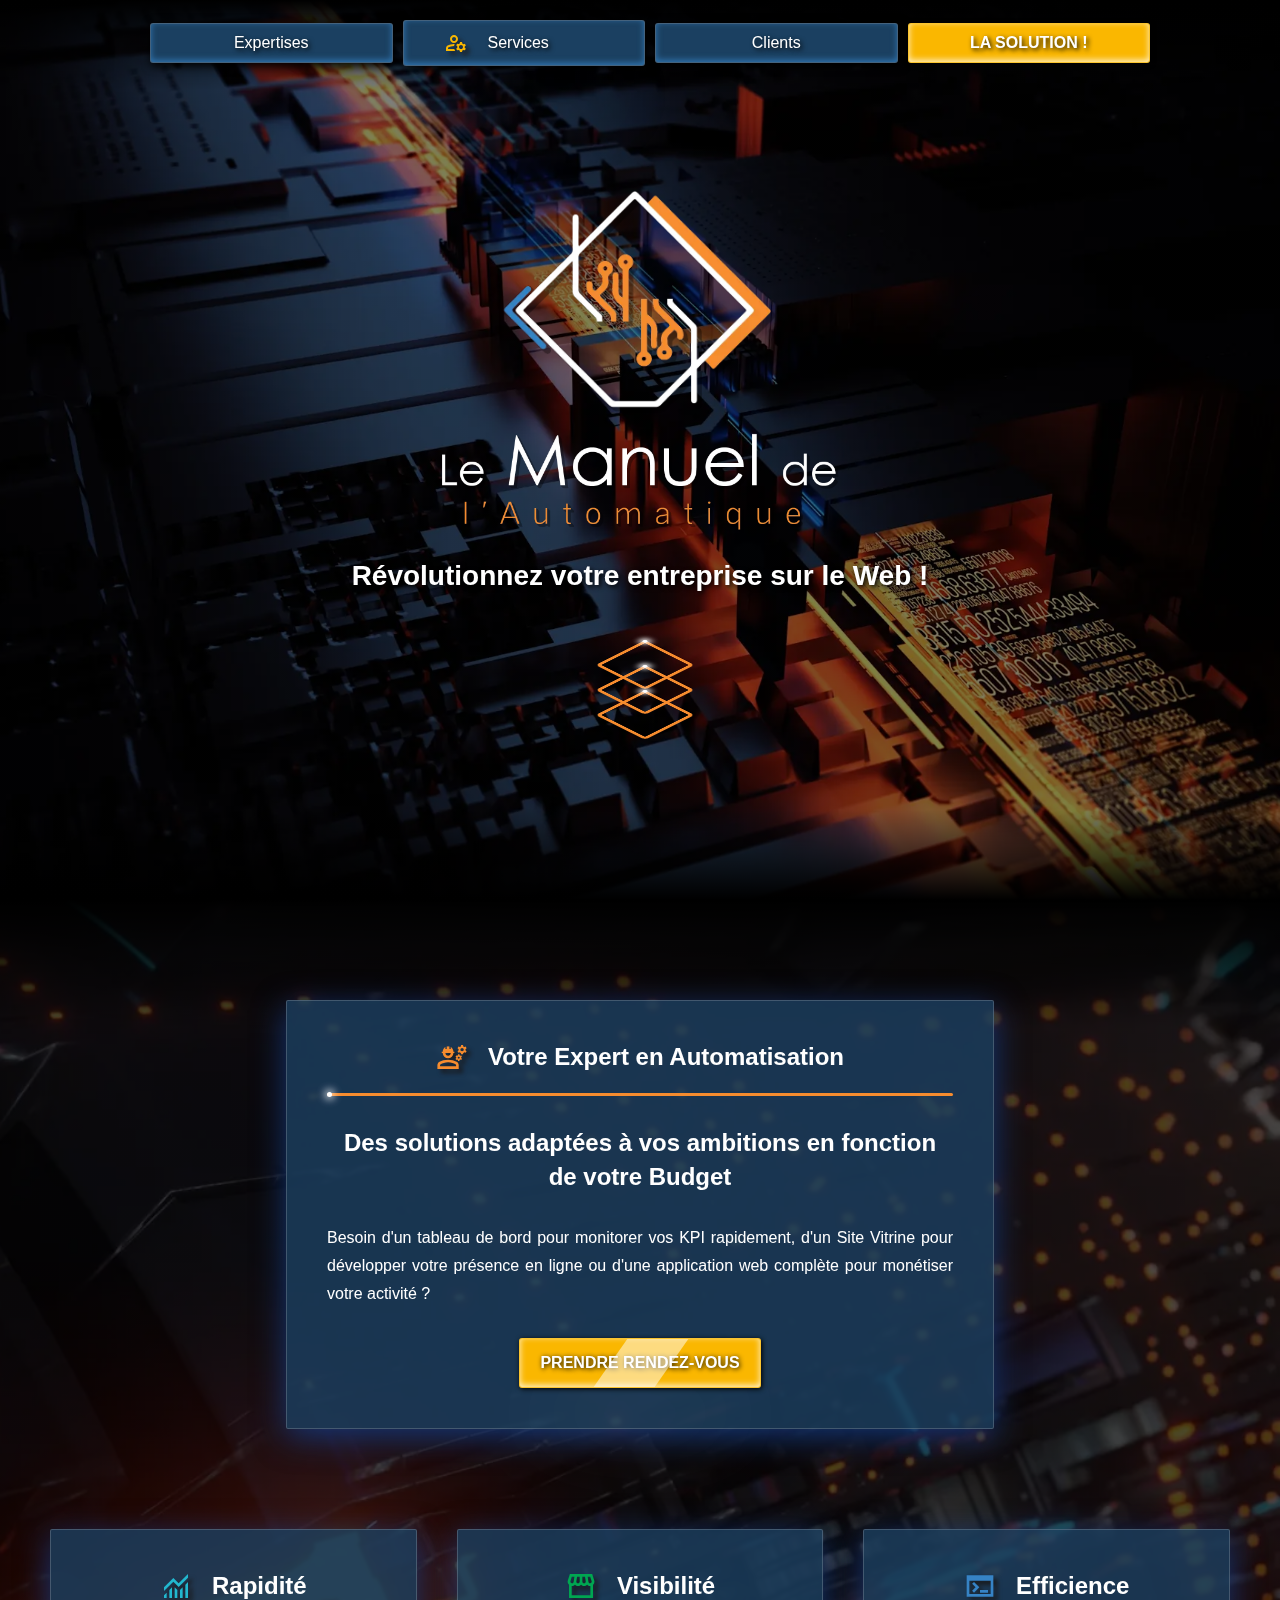
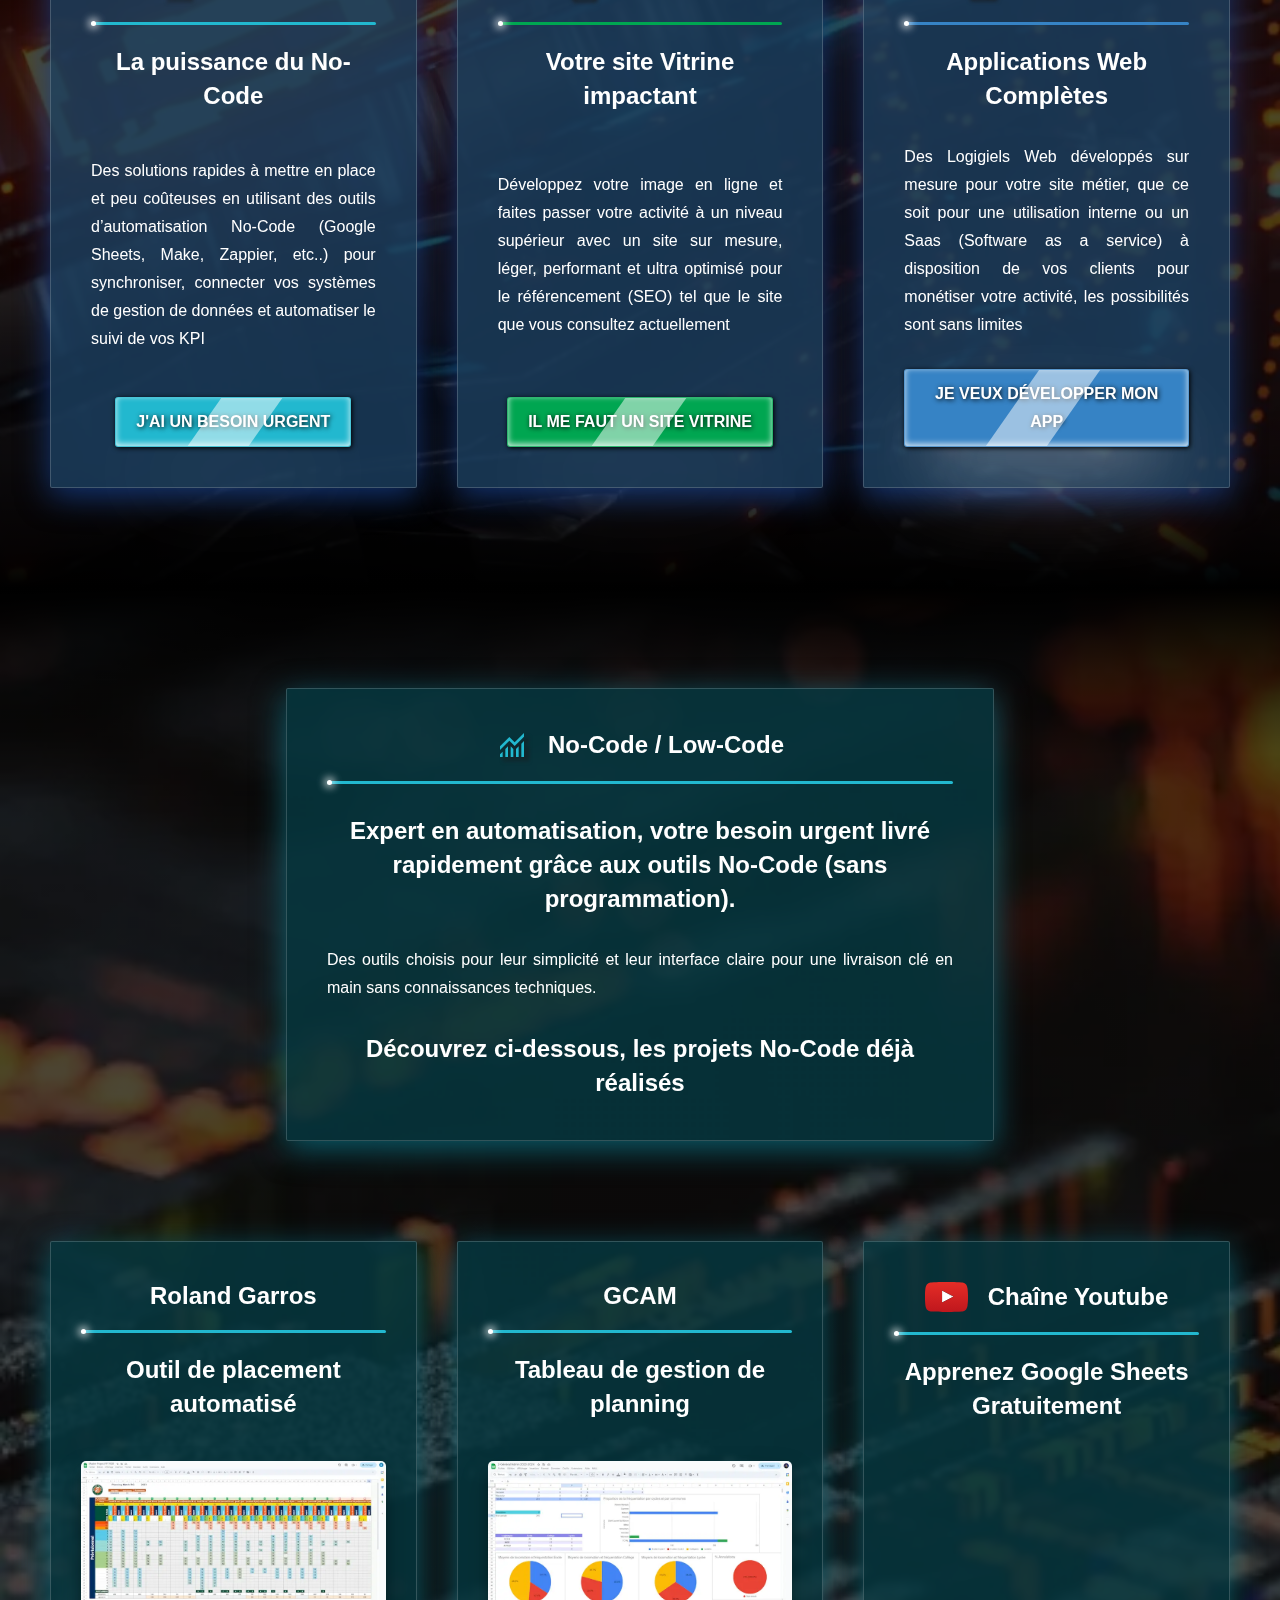
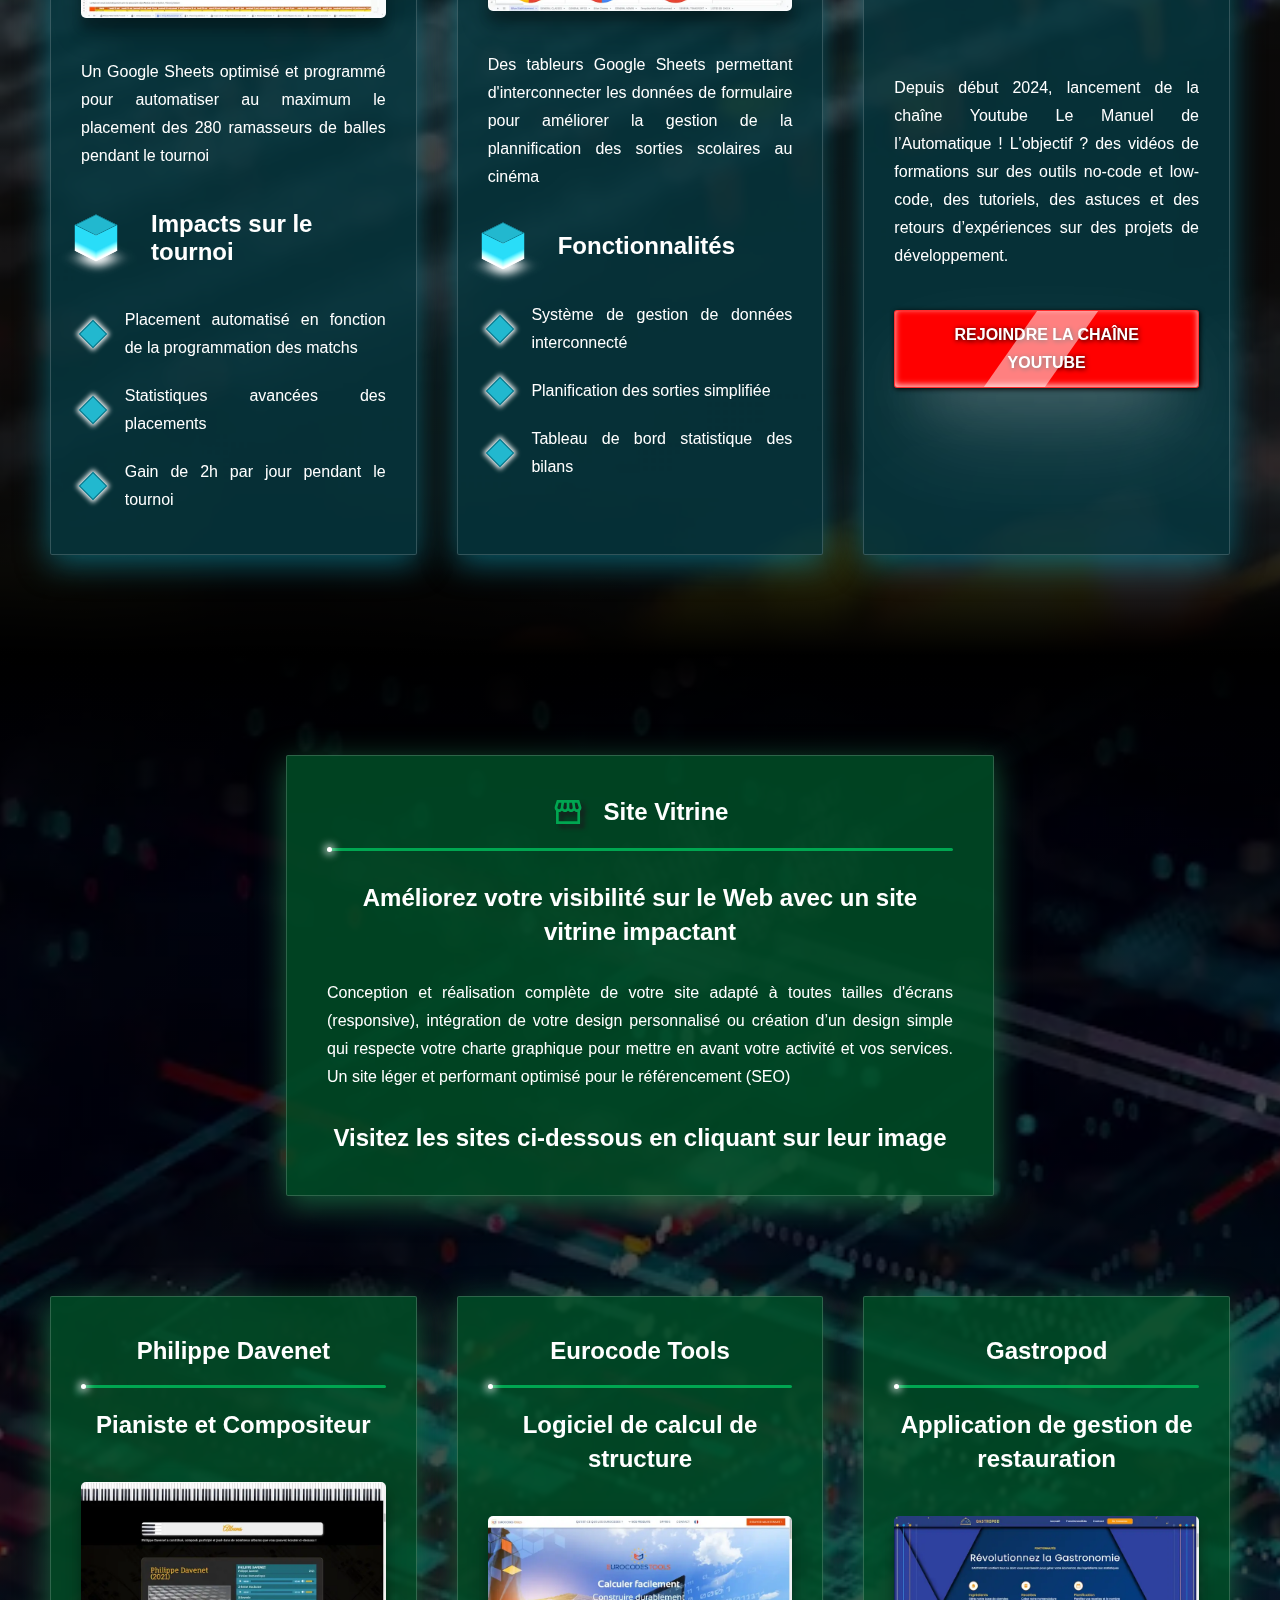
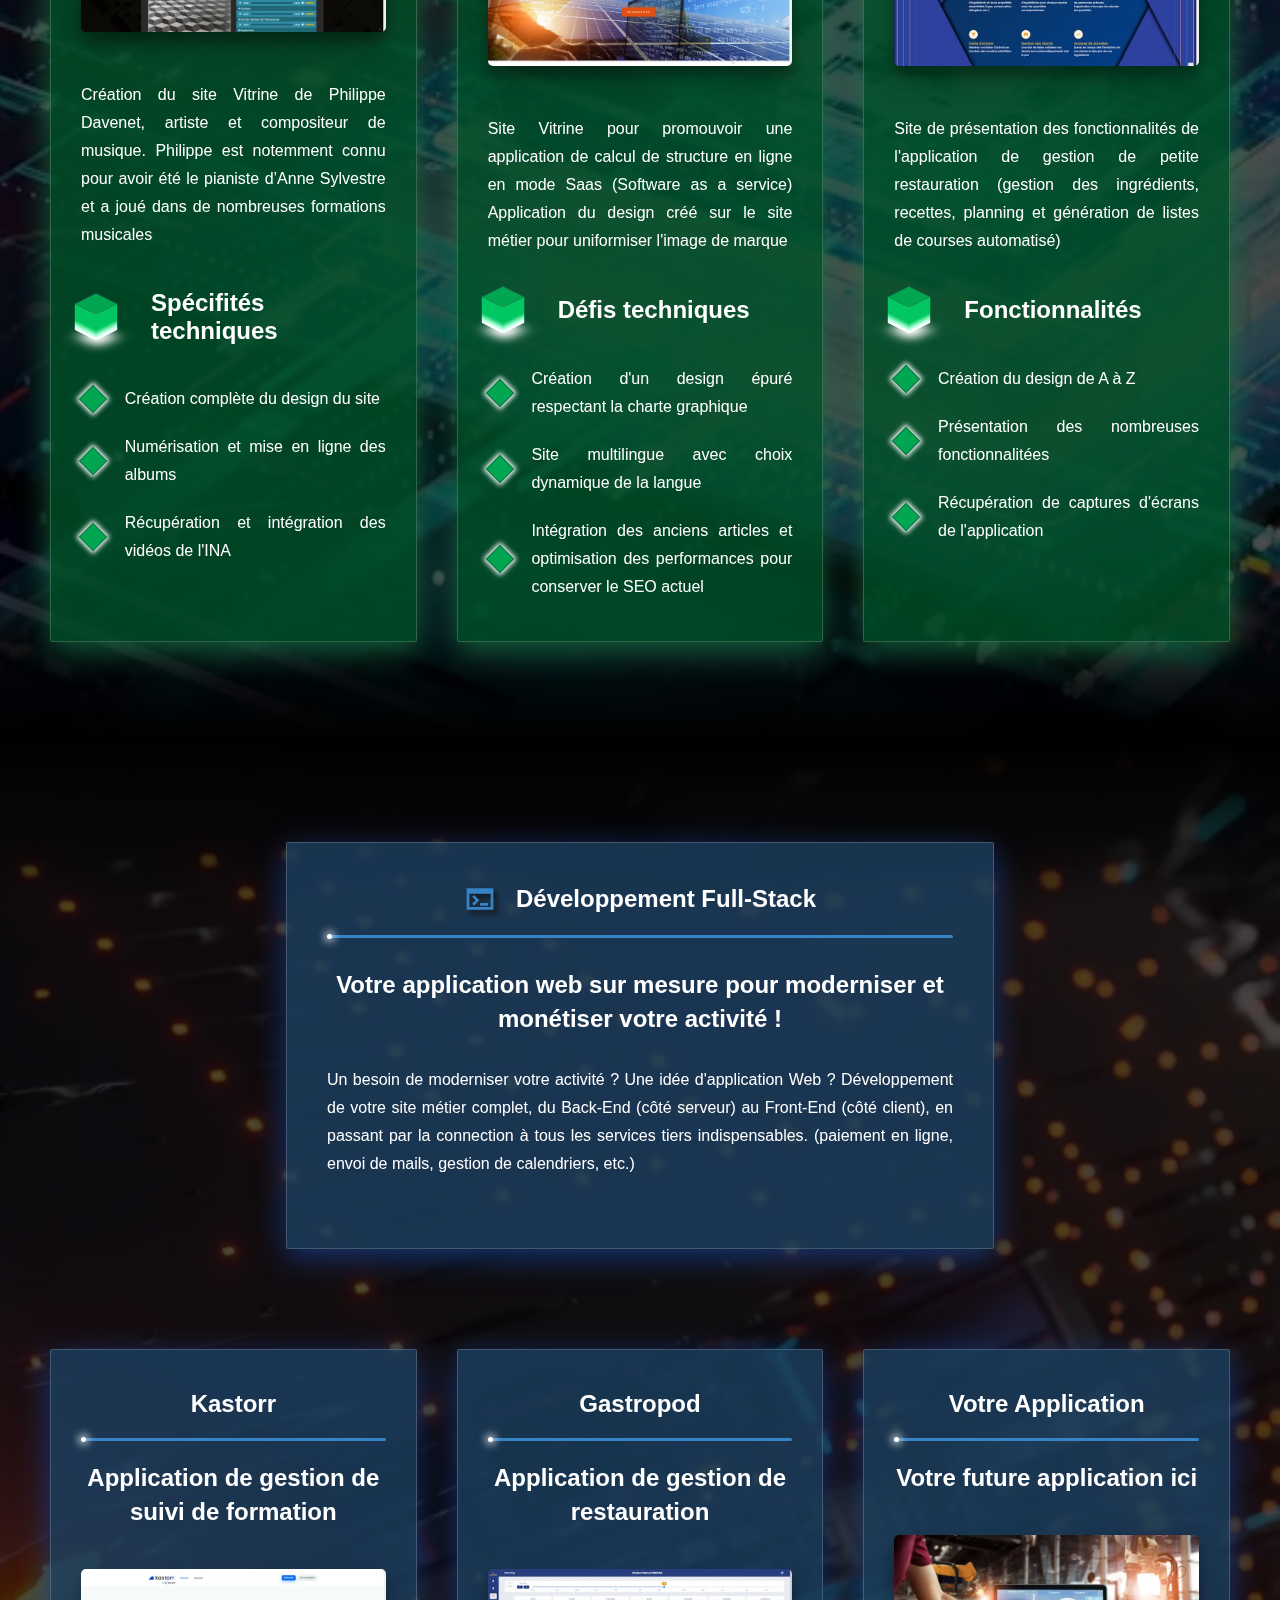
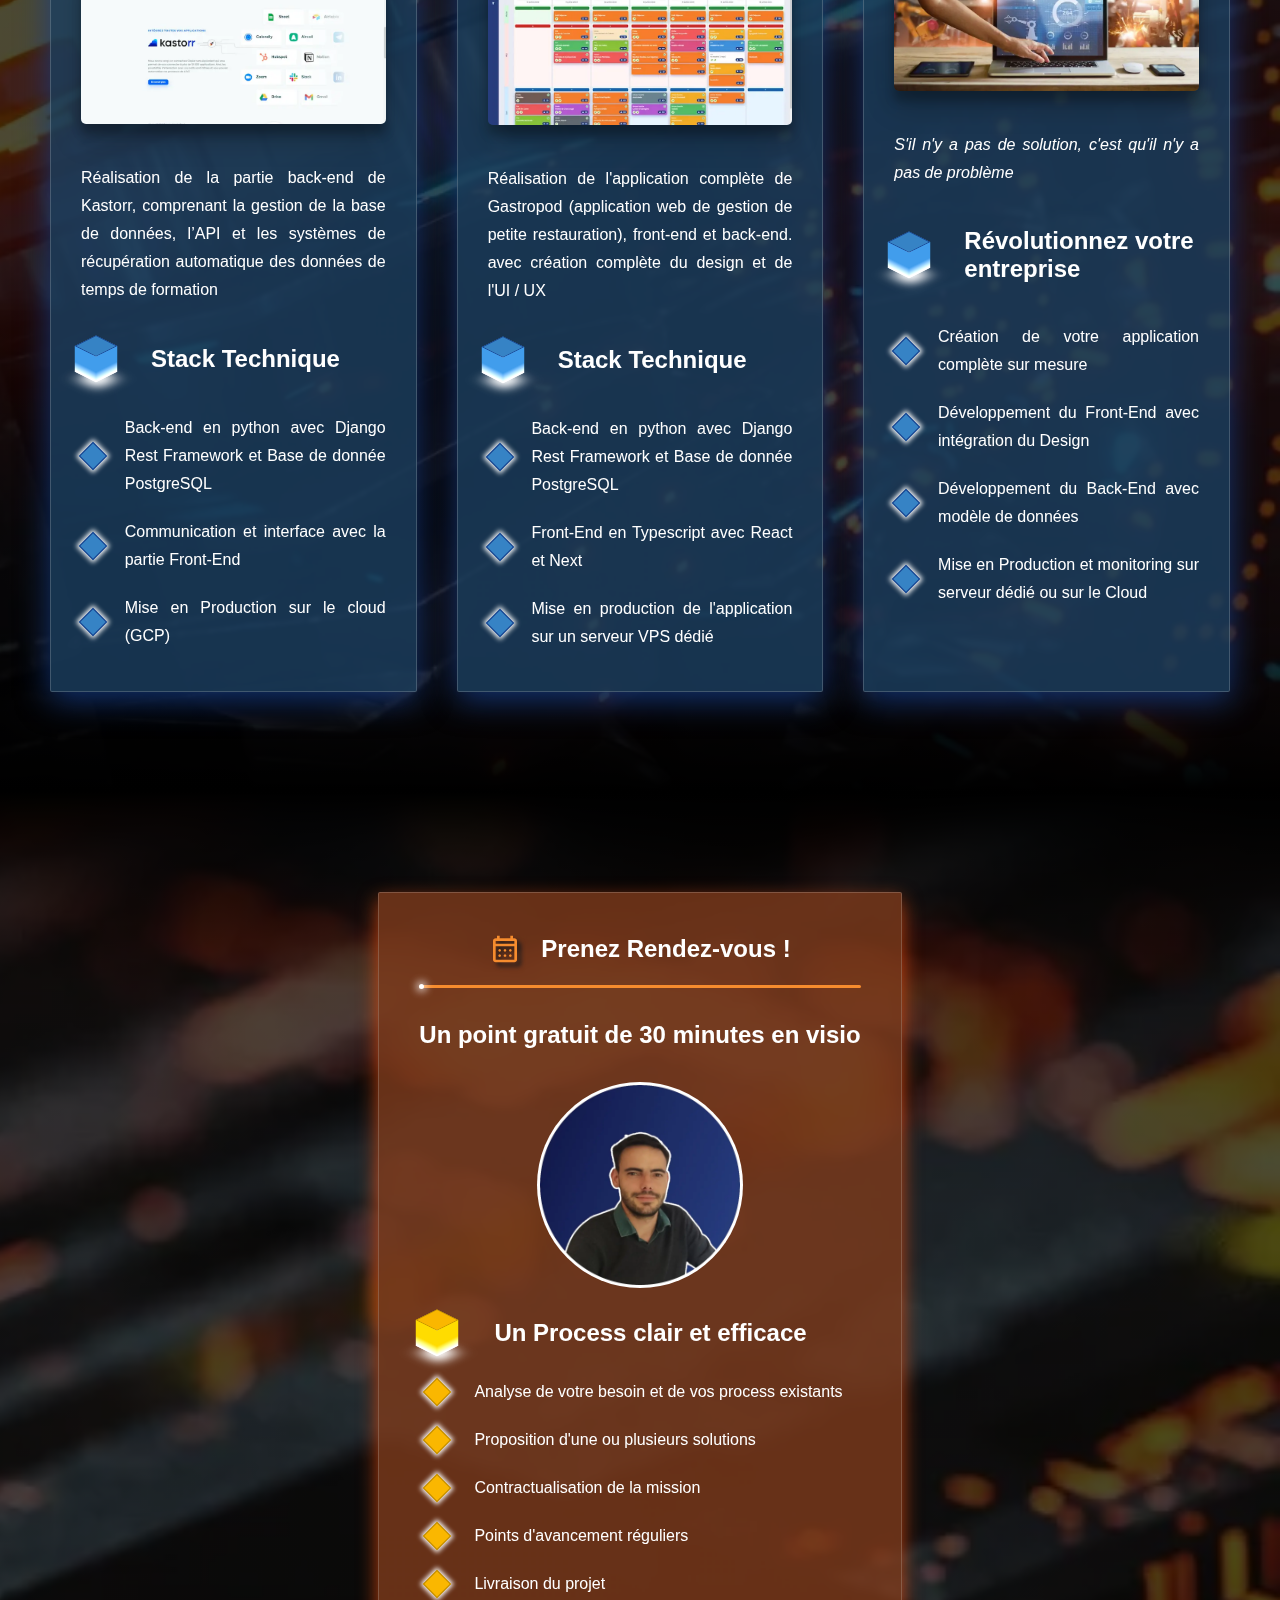
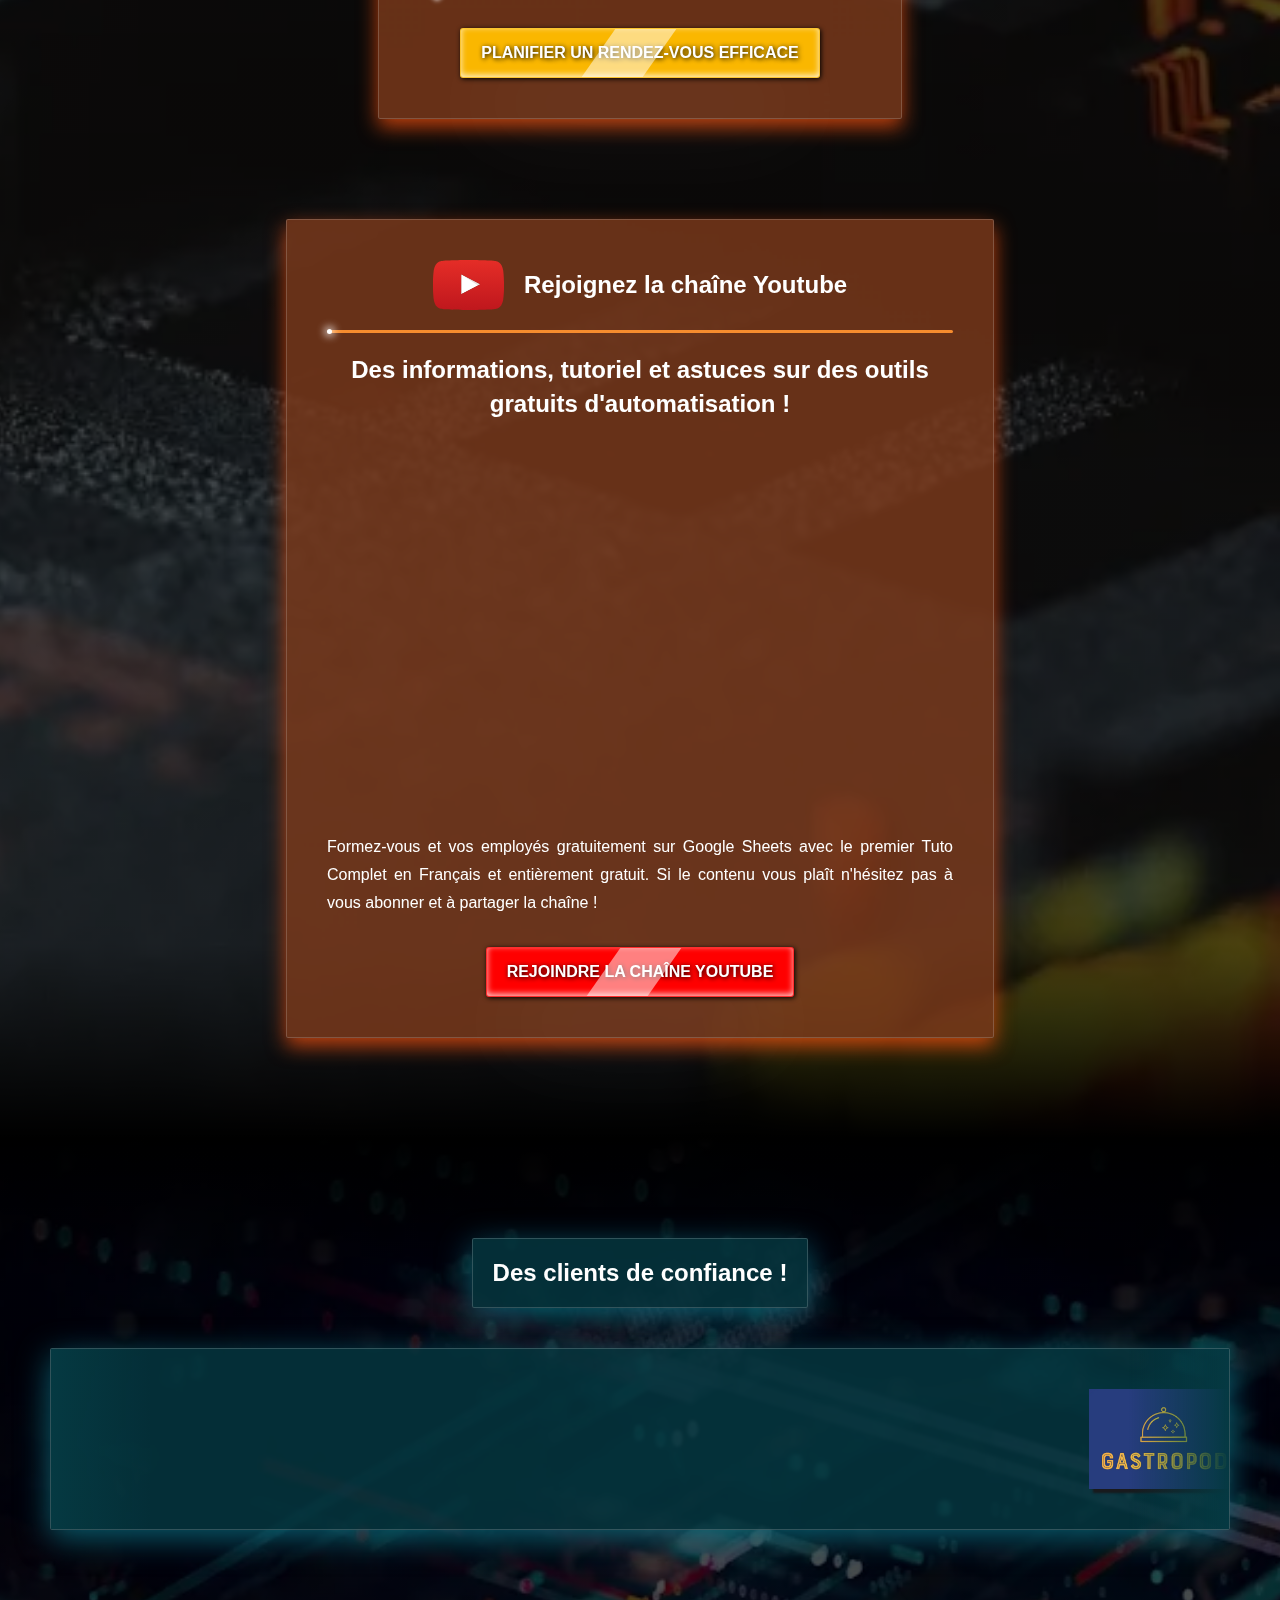
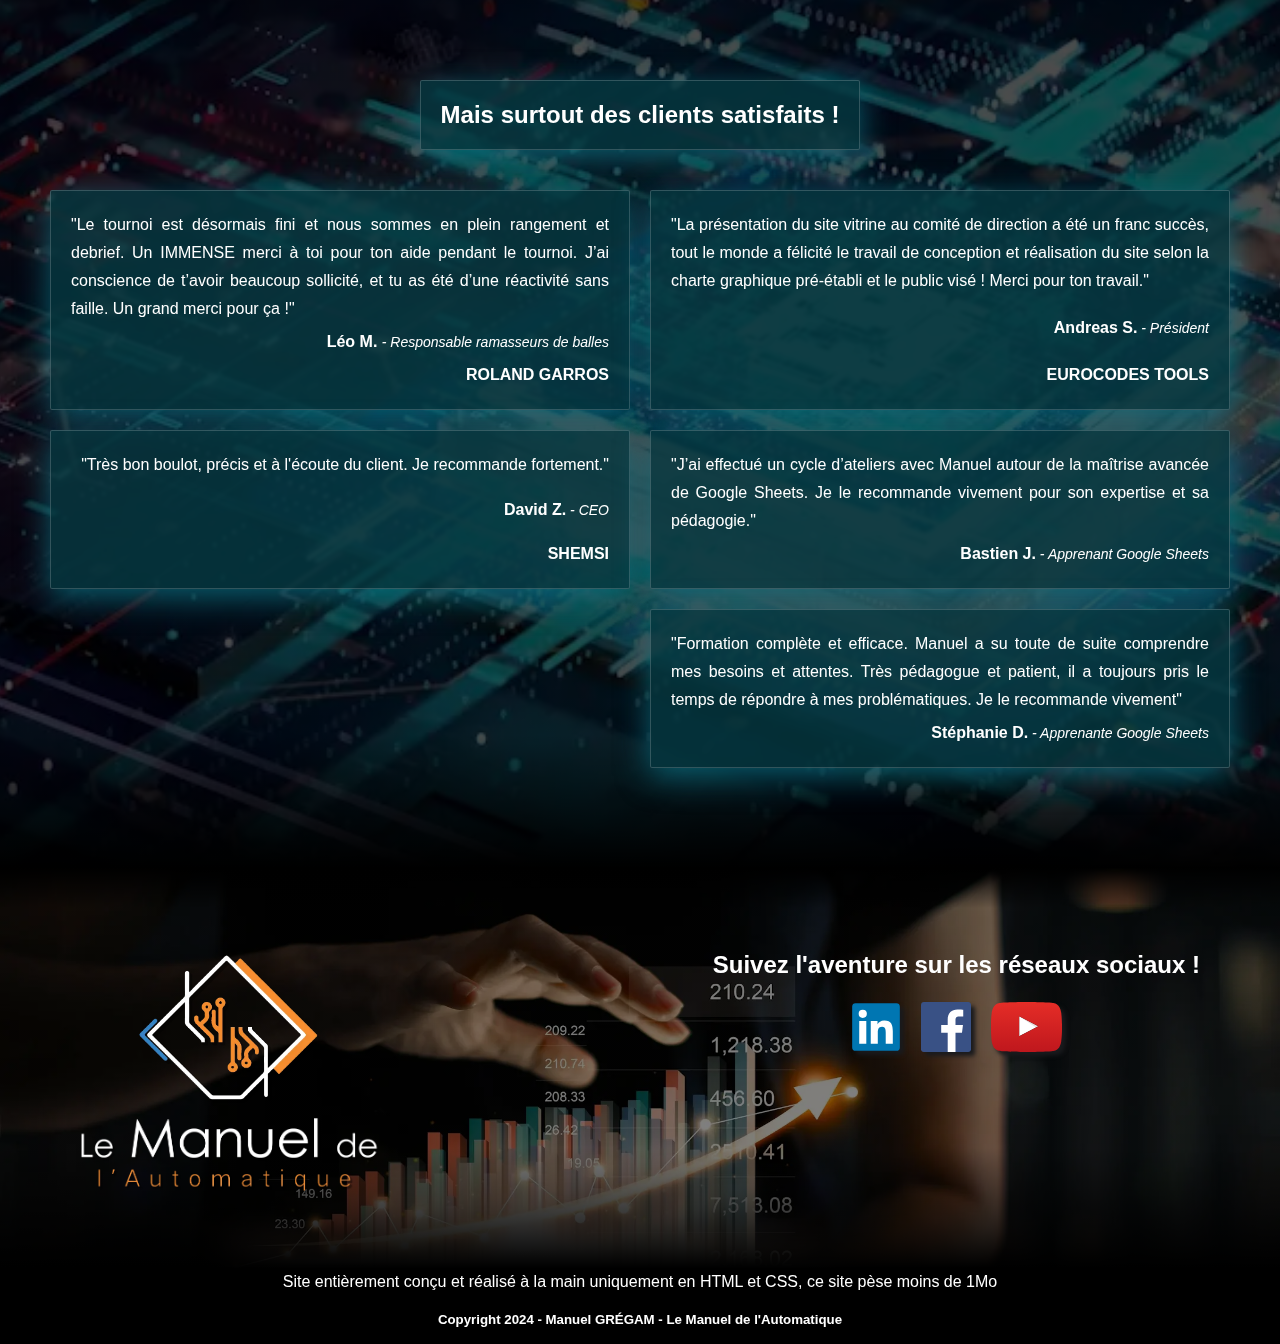
==== src/index.html @ 52d313fc "Optimize again" ====
<!DOCTYPE html>
<html lang="fr">
<head>
  <meta charset="utf-8"/>
  <title>Expert en automatisation Web - Le Manuel de l'Automatique</title>
  <meta name="description" content="Révolutionner votre entreprise sur le Web, développement de solutions sur mesure en fonction de votre process de gestion de données (No-Code, Site Vitrine, Développement d'Applications Web)" />
  <meta name="author" content="Manuel GRÉGAM" />
  <meta name="copyright" content="Manuel GRÉGAM" />
  <meta name="viewport" content="width=device-width, initial-scale=1">
  <link href="index.css" rel="stylesheet" type="text/css">
  <link href="responsive.css" rel="stylesheet" type="text/css">
  <link href="images/favicon.ico" rel="shortcut icon" type="image/x-icon">
  <link href="images/favicon.ico" rel="apple-touch-icon">
</head>
<body>
  <section class="main_container">
    <header>
      <nav>
        <menu>
          <div class="menu-item no_mobile"><a href="#Propos">Expertises</a></div>
          <div class="menu-item" id="demo1">
            <a class="dropdown" title="Afficher Menu Services">
              <div class="picto_menu">
                <svg class="picto yellow" alt="" xmlns="http://www.w3.org/2000/svg" height="30" viewBox="0 -960 960 960" width="30"><path d="M400-480q-66 0-113-47t-47-113q0-66 47-113t113-47q66 0 113 47t47 113q0 66-47 113t-113 47ZM80-160v-112q0-33 17-62t47-44q51-26 115-44t141-18h14q6 0 12 2-8 18-13.5 37.5T404-360h-4q-71 0-127.5 18T180-306q-9 5-14.5 14t-5.5 20v32h252q6 21 16 41.5t22 38.5H80Zm560 40-12-60q-12-5-22.5-10.5T584-204l-58 18-40-68 46-40q-2-14-2-26t2-26l-46-40 40-68 58 18q11-8 21.5-13.5T628-460l12-60h80l12 60q12 5 22.5 11t21.5 15l58-20 40 70-46 40q2 12 2 25t-2 25l46 40-40 68-58-18q-11 8-21.5 13.5T732-180l-12 60h-80Zm40-120q33 0 56.5-23.5T760-320q0-33-23.5-56.5T680-400q-33 0-56.5 23.5T600-320q0 33 23.5 56.5T680-240ZM400-560q33 0 56.5-23.5T480-640q0-33-23.5-56.5T400-720q-33 0-56.5 23.5T320-640q0 33 23.5 56.5T400-560Zm0-80Zm12 400Z"/></svg>
                <p>Services</p>
              </div>
            </a>
            <menu>
              <div class="menu-item">
                <a class="cyan" href="#NoCode">
                  <div class="picto_menu">
                    <svg class="picto cyan" alt="" xmlns="http://www.w3.org/2000/svg" height="32" viewBox="0 -960 960 960" width="32"><path d="M120-120v-80l80-80v160h-80Zm160 0v-240l80-80v320h-80Zm160 0v-320l80 81v239h-80Zm160 0v-239l80-80v319h-80Zm160 0v-400l80-80v480h-80ZM120-327v-113l280-280 160 160 280-280v113L560-447 400-607 120-327Z"/></svg>
                    <p>No-Code</p>
                  </div>
                </a></div>
              <div class="menu-item">
                <a class="green" href="#Vitrine">
                  <div class="picto_menu">
                    <svg class="picto green" alt="" xmlns="http://www.w3.org/2000/svg" height="32" viewBox="0 -960 960 960" width="32"><path d="M841-518v398H121v-398q-23-21-35.5-54t-.5-72l61-196h670l61 196q12 39-.5 71T841-518Zm-272-42q27 0 41-18.5t11-41.5l-22-140h-78v148q0 21 14 36.5t34 15.5Zm-180 0q23 0 37.5-15.5T441-612v-148h-78l-22 140q-4 24 10.5 42t37.5 18Zm-178 0q18 0 31.5-13t16.5-33l22-154h-78l-40 134q-6 20 6.5 43t41.5 23Zm540 0q29 0 42-23t6-43l-42-134h-76l22 154q3 20 16.5 33t31.5 13ZM201-200h560v-282q-5 2-6.5 2H751q-27 0-47.5-9T663-518q-18 18-41 28t-49 10q-27 0-50.5-10T481-518q-17 18-39.5 28T393-480q-29 0-52.5-10T299-518q-21 21-41.5 29.5T211-480h-4.5q-2.5 0-5.5-2v282Zm560 0H201h560Z"/></svg>
                    <p>Site Vitrine</p>
                  </div>
                </a>
              </div>
              <div class="menu-item">
                <a class="blue" href="#Developpement">
                  <div class="picto_menu">
                    <svg class="picto blue" alt="" xmlns="http://www.w3.org/2000/svg" height="32" viewBox="0 -960 960 960" width="32"><path d="M80-160v-640h800v640H80Zm80-80h640v-400H160v400Zm140-40-56-56 103-104-104-104 57-56 160 160-160 160Zm180 0v-80h240v80H480Z"/></svg>
                  <p>Applications Web</p>
                  </div>
                </a>
              </div>
            </menu>
          </div>
          <div class="menu-item no_mobile"><a href="#Clients">Clients</a></div>
          <div class="menu-item"><a class="orange" href="#Contact">La Solution !</a></div>
        </menu>
      </nav>
    </header>
    <section class="hero">
      <div class="logo_hero">
        <img class="img_logo_hero" src="images/Color_Mod_Shadow_Logo_only.webp" alt="Image Logo">
        <img class="txt_logo_hero" src="images/high reso-color_mod_shadow_text_only.webp" alt="Texte Logo">
        <h1>Révolutionnez votre entreprise sur le Web !</h1>
        <div class="line_wrapper">
          <div>
            <div class="cube_central" style="--No:0"></div>
            <div class="cube_central" style="--No:1"></div>
            <div class="cube_central" style="--No:2"></div>
          </div>
        </div>
      </div>
      <div class="background_position bottom">
      </div>
    </section>
    <section id="Propos" class="content section_yellow">
      <div class="columns_wraper">
        <div class="row_wrapper">
          <div class="content_wrapper blue">
            <div class="title_wrapper">
              <div class="content_title">
                <svg class="picto" xmlns="http://www.w3.org/2000/svg" alt="" height="32" viewBox="0 -960 960 960" width="32"><path d="M42-120v-112q0-33 17-62t47-44q51-26 115-44t141-18q77 0 141 18t115 44q30 15 47 44t17 62v112H42Zm80-80h480v-32q0-11-5.5-20T582-266q-36-18-92.5-36T362-320q-71 0-127.5 18T142-266q-9 5-14.5 14t-5.5 20v32Zm240-240q-66 0-113-47t-47-113h-30v-40h30q0-45 22-81t58-57v58h40v-74q9-3 19-4.5t21-1.5q11 0 21 1.5t19 4.5v74h40v-58q36 21 58 57t22 81h30v40h-30q0 66-47 113t-113 47Zm0-80q33 0 56.5-23.5T442-600H282q0 33 23.5 56.5T362-520Zm300 160-6-30q-6-2-11.5-4.5T634-402l-28 10-20-36 22-20v-24l-22-20 20-36 28 10q4-4 10-7t12-5l6-30h40l6 30q6 2 12 5t10 7l28-10 20 36-22 20v24l22 20-20 36-28-10q-5 5-10.5 7.5T708-390l-6 30h-40Zm20-70q12 0 21-9t9-21q0-12-9-21t-21-9q-12 0-21 9t-9 21q0 12 9 21t21 9Zm72-130-8-42q-9-3-16.5-7.5T716-620l-42 14-28-48 34-30q-2-5-2-8v-16q0-3 2-8l-34-30 28-48 42 14q6-6 13.5-10.5T746-798l8-42h56l8 42q9 3 16.5 7.5T848-780l42-14 28 48-34 30q2 5 2 8v16q0 3-2 8l34 30-28 48-42-14q-6 6-13.5 10.5T818-602l-8 42h-56Zm28-90q21 0 35.5-14.5T832-700q0-21-14.5-35.5T782-750q-21 0-35.5 14.5T732-700q0 21 14.5 35.5T782-650ZM362-200Z"/></svg>
                <h2>Votre Expert en Automatisation</h2>
              </div>
              <div class="divider orange"></div>
            </div>
            <h3>Des solutions adaptées à vos ambitions en fonction de votre Budget</h3>
            <p>Besoin d'un tableau de bord pour monitorer vos KPI rapidement, d'un Site Vitrine pour développer votre présence en ligne ou d'une application web complète pour monétiser votre activité ?
            </p>  
            <a class="button orange" title="Contact" href="#Contact">Prendre Rendez-vous</a>
          </div>
        </div>
        <div class="rows_wrapper">
          <div class="content_wrapper blue">
            <div class="title_wrapper">
              <div class="content_title">
                <svg class="picto cyan" alt="" xmlns="http://www.w3.org/2000/svg" height="32" viewBox="0 -960 960 960" width="32"><path d="M120-120v-80l80-80v160h-80Zm160 0v-240l80-80v320h-80Zm160 0v-320l80 81v239h-80Zm160 0v-239l80-80v319h-80Zm160 0v-400l80-80v480h-80ZM120-327v-113l280-280 160 160 280-280v113L560-447 400-607 120-327Z"/></svg>
                <h2>Rapidité</h2>
              </div>
              <div class="divider cyan"></div>
              <h3>La puissance du No-Code</h3>
            </div>
            <p>
              Des solutions rapides à mettre en place et peu coûteuses en utilisant des outils d’automatisation No-Code
              (Google Sheets, Make, Zappier, etc..) pour synchroniser,
              connecter vos systèmes de gestion de données  et automatiser le suivi de vos KPI</p>
            <a class="button cyan" title="Section NoCode" href="#NoCode">J'ai un besoin urgent</a>
          </div>
          <div class="content_wrapper blue">
            <div class="title_wrapper">
              <div class="content_title">
                <svg class="picto green" alt="" xmlns="http://www.w3.org/2000/svg" height="32" viewBox="0 -960 960 960" width="32"><path d="M841-518v398H121v-398q-23-21-35.5-54t-.5-72l61-196h670l61 196q12 39-.5 71T841-518Zm-272-42q27 0 41-18.5t11-41.5l-22-140h-78v148q0 21 14 36.5t34 15.5Zm-180 0q23 0 37.5-15.5T441-612v-148h-78l-22 140q-4 24 10.5 42t37.5 18Zm-178 0q18 0 31.5-13t16.5-33l22-154h-78l-40 134q-6 20 6.5 43t41.5 23Zm540 0q29 0 42-23t6-43l-42-134h-76l22 154q3 20 16.5 33t31.5 13ZM201-200h560v-282q-5 2-6.5 2H751q-27 0-47.5-9T663-518q-18 18-41 28t-49 10q-27 0-50.5-10T481-518q-17 18-39.5 28T393-480q-29 0-52.5-10T299-518q-21 21-41.5 29.5T211-480h-4.5q-2.5 0-5.5-2v282Zm560 0H201h560Z"/></svg>
                <h2>Visibilité</h2>
              </div>
              <div class="divider green"></div>
              <h3>Votre site Vitrine impactant</h3>
            </div>
            <p>Développez votre image en ligne et
              faites passer votre activité à un niveau supérieur avec un site sur mesure, léger,
              performant et ultra optimisé pour le référencement (SEO)
              tel que le site que vous consultez actuellement</p>
            <a  class="button green" title="Section Site Vitrine" href="#Vitrine">Il me faut un site Vitrine</a>
          </div>
          <div class="content_wrapper blue">
            <div class="title_wrapper">
              <div class="content_title">
                <svg class="picto blue" alt="" xmlns="http://www.w3.org/2000/svg" height="32" viewBox="0 -960 960 960" width="32"><path d="M80-160v-640h800v640H80Zm80-80h640v-400H160v400Zm140-40-56-56 103-104-104-104 57-56 160 160-160 160Zm180 0v-80h240v80H480Z"/></svg>
                <h2>Efficience</h2>
              </div>
              <div class="divider blue"></div>
              <h3>Applications Web Complètes</h3>
            </div>
            <p>Des Logigiels Web développés sur mesure pour votre site métier,
              que ce soit pour une utilisation interne ou un Saas (Software as a service) à disposition de vos clients pour monétiser votre activité, les possibilités sont sans limites</p>
            <a class="button blue" title="Section Développement FullStack" href="#Developpement">Je veux développer mon App</a>
          </div>
        </div>
      </div>
    </section>
    <section id="NoCode" class="content section_green">
      <div class="columns_wraper">
        <div class="row_wrapper">
          <div class="content_wrapper cyan">
            <div class="title_wrapper">
              <div class="content_title">
                <svg class="picto cyan" alt="" xmlns="http://www.w3.org/2000/svg" height="32" viewBox="0 -960 960 960" width="32"><path d="M120-120v-80l80-80v160h-80Zm160 0v-240l80-80v320h-80Zm160 0v-320l80 81v239h-80Zm160 0v-239l80-80v319h-80Zm160 0v-400l80-80v480h-80ZM120-327v-113l280-280 160 160 280-280v113L560-447 400-607 120-327Z"/></svg>
                <h2>No-Code / Low-Code</h2>
              </div>
              <div class="divider cyan"></div>
            </div>
            <h3>Expert en automatisation, votre besoin urgent livré rapidement grâce aux outils No-Code (sans programmation).</h3>
            <p class="center">Des outils choisis pour leur simplicité et leur interface claire pour une livraison clé en main sans connaissances techniques.
            </p>
            <h3>Découvrez  ci-dessous, les projets No-Code déjà réalisés</h3>
          </div>
        </div>
        <div class="rows_wrapper">
          <div class="content_wrapper cyan picture">
            <div class="title_wrapper">
              <h2> Roland Garros</h2>
              <div class="divider cyan"></div>
              <h3>Outil de placement automatisé</h3>
            </div>
              <img class="snap_picture" src="images/portfolio/extract_RG.webp"  alt="Tableau de placement Automatisé sur Google Sheets pour Roland Garros">
              <p>Un Google Sheets optimisé et programmé pour automatiser au maximum le placement des 280 ramasseurs de balles pendant le tournoi</p>
              <div class="puce_wrapper">
                <div class="grid_puce">
                  <div class="cube-loader cyan puce"><div class="cube-top"></div><div class="cube-right"></div><div class="cube-left"></div></div>
                  <div><p class="important">Impacts sur le tournoi</p></div>
                </div>
                <div class="grid_puce">
                    <div class="cube-puce cyan"></div>
                  <div><p>Placement automatisé en fonction de la programmation des matchs</p></div>
                  <div class="cube-puce cyan"></div>
                  <div><p>Statistiques avancées des placements</p></div>
                  <div class="cube-puce cyan"></div>
                  <div><p>Gain de 2h par jour pendant le tournoi</p></div>
                </div>
              </div>
          </div>
          <div class="content_wrapper cyan picture">
            <div class="title_wrapper">
              <h2>GCAM</h2>
              <div class="divider cyan"></div>
              <h3>Tableau de gestion de planning</h3>
            </div>
              <img class="snap_picture" src="images/portfolio/extract_GCAM.webp" width="100%" alt="Tableau de gestion de planning sur Google Sheets pour GCAM">
              <p>Des tableurs Google Sheets permettant d'interconnecter les données de formulaire pour améliorer la gestion de la plannification des sorties scolaires au cinéma</p>
              <div class="puce_wrapper">
                <div class="grid_puce">
                  <div class="cube-loader cyan puce"><div class="cube-top"></div><div class="cube-right"></div><div class="cube-left"></div></div>
                  <div><p class="important">Fonctionnalités</p></div>
                </div>
                <div class="grid_puce">
                    <div class="cube-puce cyan"></div>
                  <div><p>Système de gestion de données interconnecté</p></div>
                  <div class="cube-puce cyan"></div>
                  <div><p>Planification des sorties simplifiée</p></div>
                  <div class="cube-puce cyan"></div>
                  <div><p>Tableau de bord statistique des bilans</p></div>
                </div>
              </div>
          </div>
          <div class="content_wrapper cyan picture">
            <div class="title_wrapper">
              <div class="content_title">
                <a href="https://youtube.com/@LeManueldelAutomatique?si=uDnAFnwpZxQH3q-p" target="_blank" title="Aller sur la chaine YouTube du Manuel de l'Automatique">
                  <img style="height: 30px;" src="images/youtube.svg" width="100%" alt="Logo YouTube">
                </a>
                <h2>Chaîne Youtube</h2>
              </div>
              <div class="divider cyan"></div>
              <h3>Apprenez Google Sheets Gratuitement</h3>
            </div>
            <div class="video_container">
              <iframe src="https://www.youtube-nocookie.com/embed/videoseries?si=4Iwit9Vx1CXuqSl9&amp;list=PLGaNZNEfg8rEfJMxI-ncWXsCz0U9eaLVo" title="Lecteur vidéo Youtube" frameborder="0" allow="accelerometer; autoplay; clipboard-write; encrypted-media; gyroscope; picture-in-picture; web-share" allowfullscreen></iframe>
            </div>
            <p>Depuis début 2024, lancement de la chaîne Youtube Le Manuel de l’Automatique ! L'objectif ? des vidéos de formations
              sur des outils no-code et low-code, des tutoriels, des astuces et des retours d’expériences sur des projets de développement.
            </p>
            <a class="button red" href="https://youtube.com/@LeManueldelAutomatique?si=uDnAFnwpZxQH3q-p" target="_blank" title="Aller sur la chaine YouTube du Manuel de l'Automatique">Rejoindre la chaîne Youtube</a>
          </div>
        </div>
      </div>
    </section>
    <section class="content section_cyan" id="Vitrine">
      <div class="columns_wraper">
        <div class="row_wrapper">
          <div class="content_wrapper green">
            <div class="title_wrapper">
              <div class="content_title">
                <svg class="picto green" alt="" xmlns="http://www.w3.org/2000/svg" height="32" viewBox="0 -960 960 960" width="32"><path d="M841-518v398H121v-398q-23-21-35.5-54t-.5-72l61-196h670l61 196q12 39-.5 71T841-518Zm-272-42q27 0 41-18.5t11-41.5l-22-140h-78v148q0 21 14 36.5t34 15.5Zm-180 0q23 0 37.5-15.5T441-612v-148h-78l-22 140q-4 24 10.5 42t37.5 18Zm-178 0q18 0 31.5-13t16.5-33l22-154h-78l-40 134q-6 20 6.5 43t41.5 23Zm540 0q29 0 42-23t6-43l-42-134h-76l22 154q3 20 16.5 33t31.5 13ZM201-200h560v-282q-5 2-6.5 2H751q-27 0-47.5-9T663-518q-18 18-41 28t-49 10q-27 0-50.5-10T481-518q-17 18-39.5 28T393-480q-29 0-52.5-10T299-518q-21 21-41.5 29.5T211-480h-4.5q-2.5 0-5.5-2v282Zm560 0H201h560Z"/></svg>
                <h2>Site Vitrine</h2>
              </div>
            <div class="divider green"></div>
          </div>
            <h3>Améliorez votre visibilité sur le Web avec un site vitrine impactant</h3>
            <p class="">
              Conception et réalisation complète de votre site adapté à toutes tailles d'écrans (responsive), intégration de votre design personnalisé ou création d’un design simple
              qui respecte votre charte graphique pour mettre en avant votre activité et vos services. Un site léger et performant optimisé pour le référencement (SEO)
            </p>
            <h3>Visitez les sites ci-dessous en cliquant sur leur image</h3>
          </div>
        </div>
        <div class="rows_wrapper">
          <div class="content_wrapper green picture">
            <div class="title_wrapper">
              <h2>Philippe Davenet</h2>
              <div class="divider green"></div>
              <h3>Pianiste et Compositeur</h3>
            </div>
              <a href="https://philippedavenet.com" target="_blank" title="Aller sur le site Vitrine de Philippe Davenet">
                <img class="snap_picture linked" src="images/portfolio/extract_philippe.webp" alt="Capture d'écran du site vitrine de Philippe Davenet">
              </a>
              <p>Création du site Vitrine de Philippe Davenet, artiste et compositeur de musique. 
                Philippe est notemment connu pour avoir été le pianiste d’Anne Sylvestre et a joué dans de nombreuses formations musicales</p>
                <div class="puce_wrapper">
                  <div class="grid_puce">
                    <div class="cube-loader green puce"><div class="cube-top"></div><div class="cube-right"></div><div class="cube-left"></div></div>
                    <div><p class="important">Spécifités techniques</p></div>
                  </div>
                  <div class="grid_puce">
                      <div class="cube-puce green"></div>
                    <div><p>Création complète du design du site</p></div>
                    <div class="cube-puce green"></div>
                    <div><p>Numérisation et mise en ligne des albums</p></div>
                    <div class="cube-puce green"></div>
                    <div><p>Récupération et intégration des vidéos de l'INA</p></div>
                  </div>
                </div>
          </div>
          <div class="content_wrapper green picture">
            <div class="title_wrapper">
              <h2>Eurocode Tools</h2>
              <div class="divider green"></div>
              <h3>Logiciel de calcul de structure</h3>
            </div>
            <a href="#" target="_blank" title="Aller sur le site Vitrine de Eurocodes Tools">
              <img class="snap_picture linked" src="images/portfolio/extract_eurocodes.webp" alt="Capture d'écran du site vitrine de Eurocodes Tools">
            </a>
              <p>Site Vitrine pour promouvoir une application de calcul de structure en ligne en mode Saas (Software as a service)
                Application du design créé sur le site métier pour uniformiser l'image de marque</p>
                <div class="puce_wrapper">
                  <div class="grid_puce">
                    <div class="cube-loader green puce"><div class="cube-top"></div><div class="cube-right"></div><div class="cube-left"></div></div>
                    <div><p class="important">Défis techniques</p></div>
                  </div>
                  <div class="grid_puce">
                      <div class="cube-puce green"></div>
                    <div><p>Création d'un design épuré respectant la charte graphique</p></div>
                    <div class="cube-puce green"></div>
                    <div><p>Site multilingue avec choix dynamique de la langue</p></div>
                    <div class="cube-puce green"></div>
                    <div><p>Intégration des anciens articles et optimisation des performances pour conserver le SEO actuel</p></div>
                  </div>
                </div>
            </div>
          <div class="content_wrapper green picture">
            <div class="title_wrapper">
              <h2>Gastropod</h2>
              <div class="divider green"></div>
              <h3>Application de gestion de restauration</h3>
            </div>
            <a href="https://gastropod.fr" target="_blank" title="Aller sur le site Vitrine de Gastropod">
              <img class="snap_picture linked" src="images/portfolio/extract_site_gastro.webp" width="100%" alt="Capture d'écran du site vitrine de Gastropod">
            </a>
            <p>Site de présentation des fonctionnalités de l'application de gestion de petite restauration (gestion des ingrédients, recettes, planning et génération de listes de courses automatisé)</p>
            <div class="puce_wrapper">
              <div class="grid_puce">
                <div class="cube-loader green puce"><div class="cube-top"></div><div class="cube-right"></div><div class="cube-left"></div></div>
                <div><p class="important">Fonctionnalités</p></div>
              </div>
              <div class="grid_puce">
                  <div class="cube-puce green"></div>
                <div><p>Création du design de A à Z</p></div>
                <div class="cube-puce green"></div>
                <div><p>Présentation des nombreuses fonctionnalitées</p></div>
                <div class="cube-puce green"></div>
                <div><p>Récupération de captures d'écrans de l'application</p></div>
              </div>
            </div>
          </div>
        </div>
      </div>
    </section>
    <section class="content section_yellow" id="Developpement">
      <div class="columns_wraper">
        <div class="row_wrapper">
          <div class="content_wrapper blue">
            <div class="title_wrapper">
              <div class="content_title">
                <svg class="picto blue" alt="" xmlns="http://www.w3.org/2000/svg" height="32" viewBox="0 -960 960 960" width="32"><path d="M80-160v-640h800v640H80Zm80-80h640v-400H160v400Zm140-40-56-56 103-104-104-104 57-56 160 160-160 160Zm180 0v-80h240v80H480Z"/></svg>
                <h2>Développement Full-Stack</h2>
              </div>
              <div class="divider blue"></div>
            </div>
            <h3>Votre application web sur mesure pour moderniser et monétiser votre activité !</h3>
              <p>Un besoin de moderniser votre activité ? Une idée d'application Web ? 
                Développement de votre site métier complet, du Back-End (côté serveur) au Front-End (côté client), 
                en passant par la connection à tous les services tiers indispensables. 
                (paiement en ligne, envoi de mails, gestion de calendriers, etc.)
              </p>
            <h3></h3>
          </div>
        </div>
        <div class="rows_wrapper">
          <div class="content_wrapper blue picture">
            <div class="title_wrapper">
              <h2>Kastorr</h2>
              <div class="divider blue"></div>
              <h3>Application de gestion de suivi de formation</h3>
            </div>
              <img class="snap_picture" src="images/portfolio/extract_kastorr.webp" alt="Capture d'écran de l'application Web Kastorr">
              <p>Réalisation de la partie back-end de Kastorr, comprenant la gestion de la base de données, 
                l’API et les systèmes de récupération automatique des données de temps de formation</p>
                <div class="puce_wrapper">
                  <div class="grid_puce">
                    <div class="cube-loader blue puce"><div class="cube-top"></div><div class="cube-right"></div><div class="cube-left"></div></div>
                    <div><p class="important">Stack Technique</p></div>
                  </div>
                  <div class="grid_puce">
                      <div class="cube-puce blue"></div>
                    <div><p>Back-end en python avec Django Rest Framework et Base de donnée PostgreSQL</p></div>
                    <div class="cube-puce blue"></div>
                    <div><p>Communication et interface avec la partie Front-End</p></div>
                    <div class="cube-puce blue"></div>
                    <div><p>Mise en Production sur le cloud (GCP)</p></div>
                  </div>
                </div>
          </div>
          <div class="content_wrapper blue picture">
            <div class="title_wrapper">
              <h2>Gastropod</h2>
              <div class="divider blue"></div>
              <h3>Application de gestion de restauration</h3>
            </div>
              <img class="snap_picture" src="images/portfolio/extract_app_gastro.webp" alt="Capture d'écran de l'application Web de Gastropod">
              <p>Réalisation de l'application complète de Gastropod (application web de gestion de petite restauration), front-end et back-end.
                avec création complète du design et de l'UI / UX
              </p>
              <div class="puce_wrapper">
                <div class="grid_puce">
                  <div class="cube-loader blue puce"><div class="cube-top"></div><div class="cube-right"></div><div class="cube-left"></div></div>
                  <div><p class="important">Stack Technique</p></div>
                </div>
                <div class="grid_puce">
                    <div class="cube-puce blue"></div>
                  <div><p>Back-end en python avec Django Rest Framework et Base de donnée PostgreSQL<p></div>
                  <div class="cube-puce blue"></div>
                  <div><p>Front-End en Typescript avec React et Next</p></div>
                  <div class="cube-puce blue"></div>
                  <div><p>Mise en production de l'application sur un serveur VPS dédié</p></div>
                </div>
              </div>
          </div>
          <div class="content_wrapper blue picture">
            <div class="title_wrapper">
              <h2>Votre Application</h2>
              <div class="divider blue"></div>
              <h3>Votre future application ici</h3>
            </div>
              <img class="snap_picture" src="images/portfolio/Hand_Robot_Computer.webp" alt="Main qui utilise une application sur un ordinateur portable">
              <p style="font-style: italic;">S'il n'y a pas de solution, c'est qu'il n'y a pas de problème</p>
              <div class="puce_wrapper">
                <div class="grid_puce">
                  <div class="cube-loader blue puce"><div class="cube-top"></div><div class="cube-right"></div><div class="cube-left"></div></div>
                  <div><p class="important">Révolutionnez votre entreprise</p></div>
                </div>
                <div class="grid_puce">
                    <div class="cube-puce blue"></div>
                  <div><p>Création de votre application complète sur mesure</p></div>
                  <div class="cube-puce blue"></div>
                  <div><p>Développement du Front-End avec intégration du Design</p></div>
                  <div class="cube-puce blue"></div>
                  <div><p>Développement du Back-End avec modèle de données</p></div>
                  <div class="cube-puce blue"></div>
                  <div><p>Mise en Production et monitoring sur serveur dédié ou sur le Cloud</p></div>
                </div>
              </div>
          </div>
        </div>
      </div>
    </section>
    <section class="content section_blue" id="Contact">
      <div class="columns_wraper">
        <div class="row_wrapper">
          <div class="content_wrapper yellow">
            <div class="title_wrapper">
              <div class="content_title">
                <svg class="picto" alt="" xmlns="http://www.w3.org/2000/svg" height="32" viewBox="0 -960 960 960" width="32"><path d="M200-80q-33 0-56.5-23.5T120-160v-560q0-33 23.5-56.5T200-800h40v-80h80v80h320v-80h80v80h40q33 0 56.5 23.5T840-720v560q0 33-23.5 56.5T760-80H200Zm0-80h560v-400H200v400Zm0-480h560v-80H200v80Zm0 0v-80 80Zm280 240q-17 0-28.5-11.5T440-440q0-17 11.5-28.5T480-480q17 0 28.5 11.5T520-440q0 17-11.5 28.5T480-400Zm-160 0q-17 0-28.5-11.5T280-440q0-17 11.5-28.5T320-480q17 0 28.5 11.5T360-440q0 17-11.5 28.5T320-400Zm320 0q-17 0-28.5-11.5T600-440q0-17 11.5-28.5T640-480q17 0 28.5 11.5T680-440q0 17-11.5 28.5T640-400ZM480-240q-17 0-28.5-11.5T440-280q0-17 11.5-28.5T480-320q17 0 28.5 11.5T520-280q0 17-11.5 28.5T480-240Zm-160 0q-17 0-28.5-11.5T280-280q0-17 11.5-28.5T320-320q17 0 28.5 11.5T360-280q0 17-11.5 28.5T320-240Zm320 0q-17 0-28.5-11.5T600-280q0-17 11.5-28.5T640-320q17 0 28.5 11.5T680-280q0 17-11.5 28.5T640-240Z"/></svg>
                <h2>Prenez Rendez-vous !</h2>
              </div>
              <div class="divider"></div>
            </div>
            <h3>Un point gratuit de 30 minutes en visio</h3>
            <div class="wrapper_profile_picture">
              <img src="images/photo_profile_rond_trans.webp" width="200px" alt="Photo de moi Manuel GREGAM">
            </div>
              <div class="grid_puce">
                <div class="cube-loader yellow puce"><div class="cube-top"></div><div class="cube-right"></div><div class="cube-left"></div></div>
                <div><p class="important">Un Process clair et efficace</p></div>
              </div>
              <div class="grid_puce">
                <div class="cube-puce yellow"></div>
                <div><p>Analyse de votre besoin et de vos process existants</p></div>
                <div class="cube-puce yellow"></div>
                <div><p>Proposition d'une ou plusieurs solutions</p></div>
                <div class="cube-puce yellow"></div>
                <div><p>Contractualisation de la mission</p></div>
                <div class="cube-puce yellow"></div>
                <div><p>Points d'avancement réguliers</p></div>
                <div class="cube-puce yellow"></div>
                <div><p>Livraison du projet</p></div>
              </div>
            <a class="button orange" title="Planifier un Rendez-vous" href="https://calendly.com/manueldelautomatique/30min">Planifier un rendez-vous efficace</a>
          </div>
        </div>
        <div class="row_wrapper">
          <div class="content_wrapper yellow">
            <div class="title_wrapper">
              <div class="content_title">
                <a href="https://youtube.com/@LeManueldelAutomatique?si=uDnAFnwpZxQH3q-p" target="_blank" title="Aller sur la chaine YouTube du Manuel de l'Automatique">
                  <img style="height: 50px;" src="images/youtube.svg" width="100%" alt="Logo YouTube">
                </a>
                <h2>Rejoignez la chaîne Youtube</h2>
              </div>
              <div class="divider"></div>
              <h3>Des informations, tutoriel et astuces sur des outils gratuits d'automatisation !</h3>
            </div>
            <div class="video_container">
              <iframe src="https://www.youtube-nocookie.com/embed/videoseries?si=4Iwit9Vx1CXuqSl9&amp;list=PLGaNZNEfg8rEfJMxI-ncWXsCz0U9eaLVo" title="YouTube video player" frameborder="0" allow="accelerometer; autoplay; clipboard-write; encrypted-media; gyroscope; picture-in-picture; web-share" allowfullscreen></iframe>
            </div>
            <p>Formez-vous et vos employés gratuitement sur Google Sheets avec le premier Tuto Complet en Français et entièrement gratuit.
              Si le contenu vous plaît n'hésitez pas à vous abonner et à partager la chaîne !
            </p>
            <a class="button red" href="https://youtube.com/@LeManueldelAutomatique?si=uDnAFnwpZxQH3q-p" target="_blank" title="Aller sur la chaine YouTube du Manuel de l'Automatique">Rejoindre la chaîne Youtube</a>
          </div>
        </div>
      </div>
    </section>
    <section class="content section_cyan" id="Clients">
      <div class="logos_section_wrapper">
        <div class="content_wrapper title cyan">
          <h2>Des clients de confiance !</h2>
        </div>
        <div class="slider content_wrapper cyan">
          <div class="slide-track">
            <div class="slide">
              <img class="logo_clients" src="images/Logos Clients/logo_gastropod.webp" alt="Logo Gastropod">
            </div>
            <div class="slide">
              <img class="logo_clients" src="images/Logos Clients/logo_roland_garros.webp" alt="Logo Roland Garros">
            </div>
            <div class="slide">
              <img class="logo_clients" src="images/Logos Clients/logo_eurocodes_tools.webp" alt="Logo Eurocodes Tools">
            </div>
            <div class="slide">
              <img class="logo_clients" src="images/Logos Clients/logo_kastorr.webp" alt="Logo Kastorr">
            </div>
            <div class="slide">
              <img class="logo_clients" src="images/Logos Clients/logo_zisway.webp" alt="Logo Zisway">
            </div>
            <div class="slide">
              <img class="logo_clients" src="images/Logos Clients/logo_shemsi.webp" alt="Logo Shemsi">
            </div>
          </div>
        </div>
        <div class="content_wrapper title cyan">
          <h2>Mais surtout des clients satisfaits !</h2>
        </div>
        <div class="avis_wrapper">
          <div class="content_wrapper avis cyan">
            <p>"Le tournoi est désormais fini et nous sommes en plein rangement et debrief. Un IMMENSE merci à toi pour ton aide pendant le tournoi. J’ai conscience de t’avoir beaucoup sollicité, et tu as été d’une réactivité sans faille. Un grand merci pour ça !"</p>
            <p class="sign_client">Léo M. <span class="funct_client"> - Responsable ramasseurs de balles</span></p>
            <p class="company_client">Roland Garros</p>
          </div>
          <div class="content_wrapper avis cyan">
            <p>"La présentation du site vitrine au comité de direction a été un franc succès, tout le monde a félicité le travail de conception et réalisation du site selon la charte graphique pré-établi et le public visé ! Merci pour ton travail."</p>
            <p class="sign_client">Andreas S.<span class="funct_client"> - Président</span></p>
            <p class="company_client">Eurocodes Tools</p>
          </div>
          <div class="content_wrapper avis cyan">
            <p>"Très bon boulot, précis et à l'écoute du client. Je recommande fortement."</p>
            <p class="sign_client">David Z.<span class="funct_client"> - CEO</span></p>
            <p class="company_client">Shemsi</p>
          </div>
          <div class="content_wrapper avis cyan">
            <p>"J’ai effectué un cycle d’ateliers avec Manuel autour de la maîtrise avancée de Google Sheets. Je le recommande vivement pour son expertise et sa pédagogie."</p>
            <p class="sign_client">Bastien J.<span class="funct_client"> - Apprenant Google Sheets</span></p>
            <!-- <p class="company_client">Eurocodes Tools</p> -->
          </div>
          <div></div>
          <div class="content_wrapper avis cyan">
            <p>"Formation complète et efficace. Manuel a su toute de suite comprendre mes besoins et attentes. Très pédagogue et patient, il a toujours pris le temps de répondre à mes problématiques. Je le recommande vivement"</p>
            <p class="sign_client">Stéphanie D.<span class="funct_client"> - Apprenante Google Sheets</span></p>
            <!-- <p class="company_client">Eurocodes Tools</p> -->
          </div>
        </div>
      </div>
    </section>
    <section class="footer">
      <div class="container_footer">
        <div class="logo_footer">
          <img class="img_logo" src="images/Color_Mod_Shadow_Logo_only.webp" alt="Image Logo">
          <img class="text_logo" src="images/high reso-color_mod_shadow_text_only.webp"  alt="Texte Logo">
        </div>
        <div class="legal_container">
        </div>
        <div class="social_container">
          <h3>Suivez l'aventure sur les réseaux sociaux !</h3>
          <div class="social_logos">
            <a href="https://www.linkedin.com/in/manuelgregam" target="_blank" title="Aller sur mon profil LinkedIn">
              <img src="images/linkedin-original.svg" alt="Logo LinkedIn">
            </a>
            <a href="https://www.facebook.com/ManuelGREGAM" target="_blank"  title="Aller sur mon profil Facebook">
              <img src="images/facebook.svg" alt="Logo Facebook">
            </a>
            <a href="https://youtube.com/@LeManueldelAutomatique?si=uDnAFnwpZxQH3q-p" target="_blank"  title="Aller sur mon profil Youtube">
              <img src="images/youtube.svg" alt="Logo Youtube">
            </a>
          </div>
        </div>
      </div>
    </section>
    <section class="copyright_footer">
      <h4>Site entièrement conçu et réalisé à la main uniquement en HTML et CSS, ce site pèse moins de 1Mo</h4>
      <h5>Copyright 2024 - Manuel GRÉGAM - Le Manuel de l'Automatique</h5>
    </section>
  </section>
</body>
</html>
---- src/index.css ----
:root {
  --base_yellow: #fab700;
  --primary_blue: #153e8c;
  --primary_orange: #e84e0f;
  --primary_green: #00a651;

  --base_yellow: #fab700;
  --base_orange: #F68C2E;
  --base_blue: #3683C5;
  --base_green: #00a651;
  --base_cyan: #22b8cf;
  
  --grey_yellow: #bd8a00;
  --grey_orange: #e84e0f;
  --grey_blue: #153e8c;
  --grey_green: #1a7747;
  --grey_cyan: #0b7285;
  --grey_red: #8c1d15;

  --grey_yellow_trans: #bd8a00cc;
  --grey_orange_trans: #e84e0fcc;
  --grey_blue_trans: #153e8ccc;
  --grey_green_trans: #1a7747cc;
  --grey_cyan_trans: #0b7285cc;

  --grey_orange_dark: #3f1d0e;
  --grey_blue_dark: #1B4061;
  --grey_green_dark: #005328;
  --grey_cyan_dark: #053942;

  --grey_orange_dark_trans: #7e3b1ccc;
  --grey_blue_dark_trans: #1B4061cc;
  --grey_green_dark_trans: #005328cc;
  --grey_cyan_dark_trans: #053942cc;

  --white: white;
  --trans_grey: rgba(0, 0, 0, 0.5);
  --trans_grey_back: rgba(0, 0, 0, 0.7);
  --trans_grey_light: rgba(0, 0, 0, 0.7);
  --dark_grey: #191A1D;
  --darkColor: #11555e;
}

html {
  scroll-behavior: smooth;
}

* {
  box-sizing: border-box;
  margin:0;
  padding:0;
}

body {
  min-height: 100%;
  background-color: #191A1D;
  line-height: 28px;
  z-index:100;
  position: relative;
}

html, body{
  padding:0;
  margin:0;
  font-family: 'Poppins', sans-serif;
}

section.main_container{
  /* max-width: 1440px; */
  margin: auto;
  overflow: hidden;
}




/* HTML Nav Styles */

header{
  /* margin: auto; */
  width: 100%;
  top: 0;
  left: 0;
  z-index: 100;
  position: fixed;
}


nav .menu-item {
  position:relative;
  display:block;
  opacity:0;
  cursor:pointer;
}

/* nav .menu-item::after{
  content: '';
  position: absolute;
  top: 0%;
  left: 0%;
  width: 5px;
  height: 5px;
  border-radius: 5px;
  box-shadow: 0 0 8px 2px white;
  background: white;
  animation: turn_point 2s linear infinite;
} */

nav .menu-item:nth-child(2)::after{
  animation: turn_point 2s linear 2s infinite;
}

nav .menu-item:nth-child(3)::after{
  animation: turn_point 2s linear 4s infinite;
}

nav .menu-item:nth-child(4)::after{
  animation: turn_point 2s linear 6s infinite;
}


@keyframes turn_point {
  /* 0% {
    transform: translateX(0) translateY(0);
  } */
  100% {
    top: 0%;
    left: calc(100% - 10px);
  }
  /* 100% {
    transform: translateX(0) translateY(0);
  } */
}

nav .menu-item > menu {
  position: absolute;
  pointer-events:none;
  min-width: 100%;
}

nav > menu { 
  display:flex;
  flex-direction: row;
  position: relative;
  gap: 10px;
  margin: auto;
  max-width: 1000px;
  align-items: center;
  justify-content: stretch;
}

nav > menu > .menu-item { pointer-events: all; opacity:1; width: 100%;}
menu .menu-item a { white-space:nowrap; display:block; }
  
.menu-item:hover > menu {
  pointer-events:initial;
}
.menu-item:hover > menu > .menu-item,
menu:hover > .menu-item{
  opacity:1;
}
nav > menu > .menu-item .menu-item menu {
  transform:translateX(100%);
  top:0; right:0;
  width: 100%;
}

nav {
  /* display: flex; */
  /* overflow: hidden; */
  /* flex-direction: row; */
  /* justify-content: center; */
  width: 100%;
  /* margin: auto; */
  margin: 20px 20px 0px 10px;
  /* margin-top: 20px;
  margin-left: 10px;
  margin-right: 10px; */
  /* margin-right: 100px; */
  /* margin-left: 40px; */

}


nav a {
  box-shadow: 2px 2px 10px 1px #000000, rgba(54, 131, 197, 0.3) 0px 50px 100px -20px, rgba(54, 131, 197, 0.5) 0px 30px 60px -30px, rgba(54, 131, 197, 0.8) 0px -2px 6px 0px inset;
  background: var(--grey_blue_dark);
  backdrop-filter: blur( 1.5px );
  -webkit-backdrop-filter: blur( 1.5px );
  border: 1px solid rgba( 255, 255, 255, 0.18 );
  color:var(--white);
  /* min-width: 300px; */
  font-size: 20px;
  text-align: center;
  /* width: 100%; */
  transition: background 0.5s, color 0.5s, transform 0.5s;
  text-shadow: 2px 2px 5px #000000;
  /* margin:0px 6px 6px 0px; */
  padding: 10px 40px;
  box-sizing:border-box;
  line-height: normal;
  border-radius:3px;
  position:relative;
  text-decoration: none;
}

nav a:hover{
  transform: scale(1.05);
  background: var(--grey_blue);
  border: 1px solid var(--base_blue);
}

nav a.orange{
  text-transform: uppercase;
  position: relative;
  font-weight: 800;
  padding: 10px 20px;
  background-color: var(--base_yellow);
  background-color: var(--base_yellow);
  box-shadow: 1px 1px 5px 0px #000000, rgba(255,255,255, 0.3) 0px 50px 100px -20px, rgba(255,255,255, 0.5) 0px 30px 60px -30px, rgba(255,255,255, 0.8) 0px -2px 6px 0px inset;
  /* box-shadow: 2px 2px 10px 1px #000000, rgba(246, 140, 46, 0.3) 0px 50px 100px -20px, rgba(246, 140, 46, 0.5) 0px 30px 60px -30px, rgba(246, 140, 46, 0.8) 0px -2px 6px 0px inset; */
  overflow: hidden;
}

nav a.orange::after{
  content: '';
  z-index: -1;
  background-color: hsla(0, 0%, 100%, 0.4);
  position: absolute;
  left: 40%;
  top: -50%;
  bottom: -50%;
  width: 50px;
  transform: translate3d(-400%, 0, 0) rotate(35deg);
  /* transition: transform 2s ease-in-out; */
  animation: shine_button 2s linear infinite;
}

@keyframes shine_button {
  0% {
    transform: translate3d(-400%, 0, 0) rotate(35deg);
  }
  20% {
    transform: translate3d(500%, 0, 0) rotate(35deg);
  }

  100% {
    transform: translate3d(500%, 0, 0) rotate(35deg);
  }
}

/* button {
  z-index: 1;
  position: relative;
  font-size: inherit;
  font-family: inherit;
  color: white;
  padding: 0.5em 1em;
  outline: none;
  border: none;
  background-color: hsl(236, 32%, 26%);
  overflow: hidden;
  cursor: pointer;
}

button::after {
  content: '';
  z-index: -1;
  background-color: hsla(0, 0%, 100%, 0.2);
  position: absolute;
  top: -50%;
  bottom: -50%;
  width: 1.25em;
  transform: translate3d(-525%, 0, 0) rotate(35deg);
} */








nav a.orange:hover{
  /* scale: 1.05; */
  background: var(--grey_yellow);
  border: 1px solid var(--base_yellow);
}

nav a.cyan{
  /* padding: 15px 20px; */
  background: var(--grey_cyan_dark);
  box-shadow: rgba(34, 184, 207, 0.3) 0px 50px 100px -20px, rgba(34, 184, 207, 0.5) 0px 30px 60px -30px, rgba(34, 184, 207, 0.8) 0px -2px 6px 0px inset;
}

nav a.cyan:hover{
  background: var(--grey_cyan);
  border: 1px solid var(--base_cyan);
}

nav a.green{
  /* padding: 15px 20px; */
  background: var(--grey_green_dark);
  box-shadow: rgba(0, 166, 81, 0.3) 0px 50px 100px -20px, rgba(0, 166, 81, 0.5) 0px 30px 60px -30px, rgba(0, 166, 81, 0.8) 0px -2px 6px 0px inset;
}

nav a.green:hover{
  background: var(--grey_green);
  border: 1px solid var(--base_green);
}

nav a.blue{
  /* padding: 15px 20px; */
  background: var(--grey_blue_dark);
  box-shadow: rgba(54, 131, 197, 0.3) 0px 50px 100px -20px, rgba(54, 131, 197, 0.5) 0px 30px 60px -30px, rgba(54, 131, 197, 0.8) 0px -2px 6px 0px inset;
}

nav a.blue:hover{
  background: var(--grey_blue);
  border: 1px solid var(--base_blue);
}

div.picto_menu{
  display: flex;
  flex-direction: row;
  gap: 20px;
  align-items: center;
  justify-content: flex-start;
  /* width: 100%; */
}

div.picto_menu > p{
  font-size: 20px;
}

div.grid_menu{
  display: grid;
  grid-template-columns: 1fr 11fr;
  gap: 20px;
  justify-content: center;
  align-items: center;
  margin: auto;
  width: 100%;
  /* padding: 20px; */
}

/* nav a:hover:before {
  content: '';
  top:0;left:0;
  position:absolute;
  background:rgba(0, 0, 0, 0.2);
  width:100%;
  height:100%;
} */

nav > menu > .menu-item:hover > menu > .menu-item,
nav > menu > .menu-item.hover > menu > .menu-item {
  transform: translateY(0%);
  opacity: 1;
}

nav > menu > .menu-item > menu > .menu-item {
  transition:
    transform 0.4s,
    opacity 0.4s;
  transform: translateY(150%);
  opacity: 0;

  margin-top: 10px;
}

/* nav > menu > .menu-item > a + menu:after{
  content: '';
  position:absolute;
  border:10px solid transparent;
  border-top: 10px solid white;
  left:12px;
  top: -40px;  
} */


/* END MENU NAVIGATION */


section.hero{
  /* background-color: transparent; */
  background-image: linear-gradient(to bottom,black 0%, var(--trans_grey) 10%, var(--trans_grey) 90%, black 100%), url(images/hero_background.webp);
  /* box-shadow: 0px 5px 5px 4px rgba(0, 0, 0, 0.5); */
  /* background-image: url(images/hero_background.jpg); */
  height: 100vh;
  background-size: cover;
  background-position: center;
  position: relative;
  /* z-index: 10; */
}

.logo_hero{
  width: 80%;
  margin: auto;
  display: flex;
  flex-direction: column;
  align-items: center;
  justify-content: stretch;
  position: relative;
  top: 15%;
}

.logo_hero img{
  /* width: 400px; */
  display: block;
  margin-right: auto;
  margin-left: auto;
}

.img_logo_hero{
  width: 400px;
}

.txt_logo_hero{
  width: 600px;
}



h1{
  color: var(--white);
  text-align: center;
  font-size: 38px;
  margin-top: 30px;
  text-shadow: 4px 4px 4px #000000;
}

div.line_wrapper{
  width: 850px;
  /* height: 400px; */
  position: relative;
  /* margin: auto; */
}

div.line_wrapper.inverted{
  transform: scale(-1, 1);
  position: absolute;
  transform-origin: center;
}

/* board line placment and animations */
.line_board_hor {
  width: 200px;
  left: 0;
  height: 5px;
  top:20px;
  border-top: 4px solid #F68C2E;
  border-radius: 5px;
  position: absolute;
}

.line_board_hor::after {
  content: '';
  position: absolute;
  top: -3px;
  left: 0;
  width: 5px;
  height: 2px;
  box-shadow: 0 0 8px 2px white;
  background: white;
  animation: slide 4s linear infinite;
}

.line_board_obl{
  width: 264px;
  height: 5px;
  top: 19px;
  left: 198px;
  border-top: 4px solid #F68C2E;
  /* background:  #F68C2E; */
  border-radius: 5px;
  /* margin-top: 10px; */
  margin-bottom: 0px;
  position: absolute;
  transform: rotateZ(30deg);
  transform-origin: left;
}

.line_board_obl.inverted{
  transform: scale(-1, 1) rotateZ(30deg);
  transform-origin: left;
}

.line_board_obl::after {
  content: '';
  position: absolute;
  top:-3px;
  overflow: hidden;
  left:0;
  width: 5px;
  height: 2px;
  box-shadow: 0 0 8px 2px white;
  background: white;
  animation: slide 4s linear infinite;
}

.line_board_vert {
  width: 5px;
  height: 170px;
  left: calc(50% - 2px);
  top: calc(40% - 10px);
  border-left: 4px solid #F68C2E;
  position: absolute;
}

.line_board_vert::after{
  content: '';
  position: absolute;
  top:0;
  overflow: hidden;
  left:-6px;
  width: 8px;
  height: 8px;
  border-radius: 8px;
  box-shadow: 0 0 8px 2px white;
  background: white;
  animation: slide_vert 4s linear infinite;
}

@keyframes slide {
  100% {
    /* translate: 100% 0; */
    left: calc(100% - 4px);
  }
}

@keyframes slide_vert {
  100% {
    top: calc(100%);
  }
}

.cube_central{
  margin-top: 40px;
  --cubeCentralSize: 70px;
  /* z-index: 5; */
  position: absolute;
  width: var(--cubeCentralSize);
  height: var(--cubeCentralSize);
  top: calc(0px + (var(--No) * 25px));
  left: calc(50% - 30px);
  /* top:0; */
  border: 4px solid var(--base_orange);
  border-radius: 5px;
  transform: translateX(-50%);
  transform:  rotateX(60deg) rotateZ(45deg);
  transform-origin: center;
}

.cube_central::after, .cube_central::before{
  content: '';
  position: absolute;
  top:-5px;
  left: -5px;
  width: 5px;
  height: 5px;
  border-radius: 5px;
  box-shadow: 0 0 8px 2px white;
  background: white;
  animation: animate_central_cube 4s linear infinite;
}

.cube_central::before{
  animation: animate_central_cube 4s linear 2s infinite;
}

@keyframes animate_central_cube {
  /* 0% {
    transform: translateX(0) translateY(0);
  } */
  25% {
    transform: translateX(calc(var(--cubeCentralSize) - 5px));
  }
  50% {
    transform: translateX(calc(var(--cubeCentralSize) - 5px)) translateY(calc(var(--cubeCentralSize) - 5px));
  }
  75% {
    transform: translateY(calc(var(--cubeCentralSize) - 5px));
  }
  /* 100% {
    transform: translateX(0) translateY(0);
  } */
}

.background_position{
  position: absolute;
  left: 50%;
  transform: translateX(-50%);
  width: 100px;
  height: 100px;
}

.background_position.top{
  top: 0;
}

.background_position.bottom{
  bottom: 0;
}



/* MAINS SECTIONS */
section.content{
  min-height: 100vh;
  padding: 200px 100px 200px 100px;
  display: flex;
  align-items: center;
  justify-content: center;
  position: relative;
  /* background-size: cover; */
  background-repeat: no-repeat;
  background-position: 100% 100%;
}

.section_yellow::after{
  position: absolute;
  content: '';
  height: 100%;
  width: 100%;
  background-color: var(--trans_grey_back);
  background-image: linear-gradient(to bottom,black 0%, var(--trans_grey_light) 10%, var(--trans_grey_light) 90%, black 100%), url(images/automation.webp);
  background-position: 100% 100%;
  background-size: cover;
  background-repeat: no-repeat;
  /* animation: change_brightness 10s ease-in infinite; */
}

.section_green::after{
  position: absolute;
  content: '';
  height: 100%;
  width: 100%;
  background-color: var(--trans_grey_back);
  background-image: linear-gradient(to bottom,black 0%, var(--trans_grey_light) 10%, var(--trans_grey_light) 90%, black 100%), url(images/data_tron.webp);
  background-size: cover;
  background-repeat: no-repeat;
  /* animation: change_brightness 10s ease-in infinite; */
}

.section_cyan::after{
  position: absolute;
  content: '';
  height: 100%;
  width: 100%;
  background-color: var(--trans_grey_back);
  background-image: linear-gradient(to bottom,black 0%, var(--trans_grey_light) 10%, var(--trans_grey_light) 90%, black 100%), url(images/cpu_styled.webp);
  background-position: 50% 50%;
  background-size: cover;
  background-repeat: no-repeat;
  /* animation: change_brightness 10s ease-in infinite; */
}

.section_blue::after{
  position: absolute;
  content: '';
  height: 100%;
  width: 100%;
  background-color: var(--trans_grey_back);
  background-image: linear-gradient(to bottom,black 0%, var(--trans_grey_light) 10%, var(--trans_grey_light) 90%, black 100%), url(images/data_tron.webp);
  background-position: 100% 100%;
  background-size: cover;
  background-repeat: no-repeat;
  /* animation: change_brightness 10s ease-in infinite; */
}

@keyframes change_brightness {
  0% {
    filter: saturate(100%);
    /* filter: brightness(0.6); */
  }
  50% {
    filter: saturate(200%);
    /* filter: brightness(0.2); */
  }
  100% {
    filter: saturate(100%);
    /* filter: brightness(0.6); */
  }
}


.section_green, .section_yellow, .section_blue, .section_cyan{
  /* background-color: var(--dark_grey); */
  overflow: hidden;
}

.columns_wraper {
  width: 100%;
  height: 100%;
  display: flex;
  flex-direction: column;
  gap: 150px;
  justify-content: stretch;
  align-items: center;
  /* animation: identifier 1s linear 1s; */
}

@keyframes identifier {
  0%, 90% {
    transform: rotateX(60deg) rotateZ(45deg);
  }
  100% {
    transform: rotateX(0deg) rotateZ(0deg);
  }
  
}

.row_wrapper {
  max-width: 50%;
}

.rows_wrapper {
  height: 100%;
  display: flex;
  /* flex-grow: 2; */
  gap: 40px;
  flex-direction: row;
  justify-content: stretch;
  align-items: stretch;
  flex-basis: 100%;
}

div.content_wrapper {
  padding: 40px;
  color:white;
  position: relative;
  z-index: 10;
  border-radius: 2px;
  display: flex;
  flex-direction: column;
  justify-content: space-between;
  align-items: center;
  gap: 40px;
  width: 100%;
  background: rgba( 5, 57, 66, 0.8 );
  box-shadow: 0 8px 32px 0 rgba( 31, 38, 135, 0.8 );
  backdrop-filter: blur( 1.5px );
  -webkit-backdrop-filter: blur( 1.5px );
  border: 1px solid rgba( 255, 255, 255, 0.18 );
}

/* div.content_wrapper::after{
  content: '';
  position: absolute;
  top:0;
  left: 0;
  width: 100%;
  height: 100%;
  border-radius: 2px;
  box-shadow: 0 0 8px 2px white;
  background: white;
  animation: shine_border 10s ease-in-out infinite;
} */

div.content_wrapper.picture{
  padding: 40px 40px 40px 40px;
  gap: 40px;
  justify-content: flex-start;
}

div.content_wrapper.title{
  width: fit-content;
  /* margin-top: 100px; */
  margin-bottom: 50px;
  padding: 20px 40px 20px 40px;
}

div.title_wrapper{
  display: flex;
  flex-direction: column;
  align-items: center;
  gap: 30px;
  width: 100%;
}

div.divider{
  width: 100%;
  margin: auto;
  height: 3px;
  background: var(--base_orange);
  border-radius: 2px;
  position: relative;
}

div.divider:after{
  content: '';
  position: absolute;
  top:-1px;
  left: 0;
  width: 5px;
  height: 5px;
  border-radius: 5px;
  box-shadow: 0 0 8px 2px white;
  background: white;
  animation: slide_hor 10s linear alternate infinite;
  /* animation: animate_central_cube 4s linear infinite; */
}

div.divider::before{
  content: '';
  position: absolute;
  border-radius: 5px;
  height: 100%;
  width: 100%;
  animation: shine 10s ease-in-out infinite;
}

/* div.divider:before{
  content: '';
  position: absolute;
  top:-1px;
  right: 0;
  width: 5px;
  height: 5px;
  border-radius: 5px;
  box-shadow: 0 0 8px 2px white;
  background: white;
  animation: slide_hor_inv 4s linear alternate infinite;
} */

@keyframes slide_hor {
  100% {
    /* translate: 100% 0; */
    left: 100%;
  }
}

@keyframes shine_border {
  0%{
    /* background: white; */
    border: 1px solid white;
    box-shadow: 0 0 8px 2px white;
  }
  30%{
    border: none;
    box-shadow: none;
    /* background: transparent; */
  }
  100%{
    border: none;
    box-shadow: none;
    /* background: transparent; */
  }  
}

@keyframes shine {
  0%{
    background: white;
    box-shadow: 0 0 8px 2px white;
  }
  20%{
    box-shadow: none;
    background: transparent;
  }
  100%{
    box-shadow: none;
    background: transparent;
  }  
}

div.divider.cyan{
  background: var(--base_cyan);
}

div.divider.green{
  background: var(--base_green);
}

div.divider.blue{
  background: var(--base_blue);
}

div.divider.yellow{
  background: var(--base_yellow);
}

div.content_wrapper.logo {
  padding: 20px 20px 20px 20px;
}

div.content_wrapper.avis {
  gap: 10px;
  align-items: flex-end;
  padding: 40px 20px 40px 20px;
}

div.content_wrapper.yellow{
  background: var(--grey_orange_dark_trans);
  box-shadow: 0 8px 20px 0 var(--grey_orange_trans);
}

div.content_wrapper.blue{
  box-shadow: 0 8px 32px 0 var(--grey_blue_trans);
  background: var(--grey_blue_dark_trans);
}

div.content_wrapper.cyan{
  box-shadow: 0 8px 32px 0 var(--grey_cyan_trans);
  background: var(--grey_cyan_dark_trans);
}

div.content_wrapper.green{
  box-shadow: 0 8px 32px 0 var(--grey_green_trans);
  background: var(--grey_green_dark_trans);
}




svg.picto{
  fill: var(--base_orange);
  filter: drop-shadow(4px 4px 2px var(--dark_grey));
  /* backdrop-filter: blur( 1.5px ); */
}

svg.picto.yellow{
  fill: var(--base_yellow);
}

svg.picto.cyan{
  fill: var(--base_cyan);
  filter: drop-shadow(4px 4px 2px var(--dark_grey));
}

svg.picto.green{
  fill: var(--base_green);
  filter: drop-shadow(4px 4px 2px var(--dark_grey));
}

svg.picto.blue{
  fill: var(--base_blue);
  filter: drop-shadow(4px 4px 2px var(--dark_grey));
}

img.snap_picture {
  width: 100%;
  height: auto;
  box-shadow: rgba(0, 0, 0, 0.25) 0px 14px 28px, rgba(0, 0, 0, 0.22) 0px 10px 10px;
  border-radius: 5px;

}

img.linked{
  transition: transform 0.5s ;
  /* transition: scale 0.5s; */
}

img.linked:hover{
  transform: scale(1.05);
  box-shadow: 2px 2px 8px 2px white;
  /* box-shadow: rgba(0, 0, 0, 0.25) 0px 14px 28px, rgba(0, 0, 0, 0.22) 0px 10px 10px; */
}

div.content_title{
  width: 100%;
  display: flex;
  flex-direction: row;
  gap: 20px;
  margin: auto;
  overflow: visible;
  /* height: fit-content; */
  /* width: fit-content; */
  align-items: center;
  justify-content: center;
  /* padding: 20px; */
}

div.content_title > a{
  /* vertical-align: middle; */
  display: flex;
}

h2 {
  font-size: 28px;
  text-align: center;
  width: fit-content;
}

h3 {
  font-size: 24px;
  line-height: 34px;
  text-align: center;
}

p {
  font-size: 18px;
  text-align: justify;
}

p.center{
  text-align: center;
}

p.sign_client {
  font-weight: bold;
}

.funct_client {
  font-style: italic;
  font-weight: normal;
  font-size: 14px;
}

p.company_client {
  text-transform: uppercase;
  font-weight: bold;
}

div.puce_wrapper{
  display: flex;
  flex-direction: column;
  gap: 40px;
  align-items: center;
  justify-content: center;
  margin: 0 auto 0 auto;
  width: 100%;
  /* padding: 20px; */
}

div.content_wrapper.yellow > div.puce_wrapper{
  
}

div.grid_puce{
  display: grid;
  grid-template-columns: 1fr 11fr;
  row-gap: 20px;
  column-gap: 15px;
  justify-content: center;
  align-items: center;
  margin: auto;
  width: 100%;
  /* padding: 20px; */
}

/* div.grid_puce p{
  line-height: 30px;
} */


a.button {
  box-shadow: 1px 1px 5px 0px #000000, rgba(255,255,255, 0.3) 0px 50px 100px -20px, rgba(255,255,255, 0.5) 0px 30px 60px -30px, rgba(255,255,255, 0.8) 0px -2px 6px 0px inset;
  /* background: var(--grey_blue); */
  /* backdrop-filter: blur( 1.5px );
  -webkit-backdrop-filter: blur( 1.5px ); */
  border: 1px solid rgba( 255, 255, 255, 0.18 );
  text-align: center;
  transition: scale 0.5s, background 0.5s, color 0.5s, transform 0.5s;
  text-shadow: 1px 1px 5px #000000;
  /* border: 1px solid transparent; */
  color: white;
  text-transform: uppercase;
  text-decoration: none;
  font-weight: 600;
  padding: 10px 20px;
  /* border: none; */
  border-radius: 3px;
  cursor: pointer;
  font-size: 18px;
  width: fit-content;
  overflow: hidden;
  position: relative;
  /* transition: ; */
}

a.button::after
{
  content: '';
  /* z-index: -1; */
  background-color: hsla(0, 0%, 100%, 0.5);
  position: absolute;
  left: 40%;
  top: -50%;
  bottom: -50%;
  width: 50px;
  transform: translate3d(0, 0, 0) rotate(35deg);
  /* transition: transform 2s ease-in-out; */
  animation: shine_button 2s linear infinite;
}

a.button.cyan::after{
  animation: shine_button 2s linear 0.5s infinite;
}

a.button.green::after{
  animation: shine_button 2s linear 1s infinite;
}

a.button.blue::after{
  animation: shine_button 2s linear 1.5s infinite;
}


a.button.orange {
  background-color: var(--base_yellow);
  /* box-shadow: 1px 1px 5px 0px #000000, rgba(255,255,255, 0.3) 0px 50px 100px -20px, rgba(255,255,255, 0.5) 0px 30px 60px -30px, rgba(255,255,255, 0.8) 0px -2px 6px 0px inset; */
}

a.button.orange:hover{
  scale: 1.05;
  background: var(--grey_yellow);
  border: 1px solid var(--base_yellow);
}


a.button.cyan {
  background-color: var(--base_cyan);
  /* background: var(--grey_cyan_dark); */
  /* box-shadow: rgba(255,255,255, 0.3) 0px 50px 100px -20px, rgba(34, 184, 207, 0.5) 0px 30px 60px -30px, rgba(34, 184, 207, 0.8) 0px -2px 6px 0px inset; */
}

a.button.cyan:hover{
  scale: 1.05;
  background: var(--grey_cyan);
  border: 1px solid var(--base_cyan);
}

a.button.green {
  background-color: var(--base_green);
  /* background: var(--grey_green_dark); */
  /* box-shadow: rgba(0, 166, 81, 0.3) 0px 50px 100px -20px, rgba(0, 166, 81, 0.5) 0px 30px 60px -30px, rgba(0, 166, 81, 0.8) 0px -2px 6px 0px inset; */
}

a.button.green:hover{
  scale: 1.05;
  background: var(--grey_green);
  border: 1px solid var(--base_green);
}

a.button.blue {
  background-color: var(--base_blue);
  /* background: var(--grey_blue_dark); */
  /* box-shadow: rgba(54, 131, 197, 0.3) 0px 50px 100px -20px, rgba(54, 131, 197, 0.5) 0px 30px 60px -30px, rgba(54, 131, 197, 0.8) 0px -2px 6px 0px inset; */
}

a.button.blue:hover{
  scale: 1.05;
  background: var(--grey_blue);
  border: 1px solid var(--base_blue);
}

a.button.red {
  background-color: red;
  /* background: var(--grey_blue_dark); */
  /* box-shadow: rgba(54, 131, 197, 0.3) 0px 50px 100px -20px, rgba(54, 131, 197, 0.5) 0px 30px 60px -30px, rgba(54, 131, 197, 0.8) 0px -2px 6px 0px inset; */
}

a.button.red:hover {
  scale: 1.05;
  background: var(--grey_red);
  border: 1px solid red;
}


div.logos_section_wrapper{
  display: flex;
  flex-direction: column;
  /* gap: 20px; */
  justify-content: space-between;
  align-items: center;
  /* flex-wrap: wrap; */
  width: 100%;
  /* padding: 20px; */
}

div.logos_wrapper{
  /* display: grid;
  grid-template-columns: repeat(3, 1fr); */
  gap: 20px;
  margin-top: 40px;
}

div.avis_wrapper{
  display: grid;
  grid-template-columns: repeat(2, 1fr);
  gap: 20px;
  /* margin-top: 40px; */
}

div.content_wrapper.slider {
  /* height: 100px; */
  margin: auto;
  overflow: hidden;
  position: relative;
  width: 1340px;
  margin-bottom: 150px;

}

.slider .slide {
  /* height: 100px; */
  /* width: 300px; */
  display: flex;
  justify-content: center;
}

.slider::before, .slider::after {
  background: linear-gradient(to right, var(--grey_cyan_dark) 0%, transparent 100%);
  content: "";
  height: 100%;
  position: absolute;
  width: 100px;
  z-index: 2;
}
.slider::after {
  right: 0;
  top: 0;
  transform: rotateZ(180deg);
}
.slider::before {
  left: 0;
  top: 0;
}


.slider .slide-track {
  -webkit-animation: scroll 20s linear infinite;
          animation: scroll 20s linear infinite;
  display: flex;
  gap: 100px;
  width: calc(200px);
  position: relative;
  left: 50%;
}

@-webkit-keyframes scroll {
  0% {
    transform: translateX(0);
  }
  100% {
    transform: translateX(calc(1200px));
  }
}

@keyframes scroll {
  0% {
    transform: translateX(0);
  }
  100% {
    transform: translateX(calc(-300px * 6));
  }
}

img.logo_clients{
  height: 100px;
  width: auto;
  /* border-radius: 3px; */
  box-shadow: 4px 4px 2px  var(--dark_grey);
  /* filter: drop-shadow(4px 4px 2px var(--dark_grey)); */
  backdrop-filter: blur( 1.5px );
  -webkit-backdrop-filter: blur( 1.5px );
  object-fit: contain;
  /* box-shadow: none; */
}

div.wrapper_profile_picture{
  /* max-width: 20%; */
  height: auto;
  /* margin: auto; */
  background-color: white;
  border-radius: 50%;
  padding: 3px;
  display: flex;
  align-items: center;
  justify-content: center;  
}

div.wrapper_profile_picture > img{
  width: 200px;
}

.calendly_widget{
  margin: 0px;
  width: 100%;
  height: 700px;
  /* box-shadow: rgba(0, 0, 0, 0.25) 0px 14px 28px, rgba(0, 0, 0, 0.22) 0px 10px 10px; */
}

.video_container, .calendly_container{
  position: relative;
  width: 100%;
  height: 0;
  padding-bottom: 56.25%;
}

.video_container iframe {
  position: absolute;
  top: 0;
  left: 0;
  width: 100%;
  height: 100%;
}

/* FOOTER */
section.footer{
  /* background-color: var(--dark_grey); */
  background-image:  linear-gradient(to bottom,black 0%, var(--trans_grey) 10%, var(--trans_grey) 70%, black 100%), url("images/footer_background.webp");
  background-size: cover;
  background-repeat: no-repeat;
  background-position: 0% 20%;
  color: var(--white);
  padding: 80px 80px 0px 80px;
  min-height: 600px;
  display: flex;
  flex-direction: column;
  align-items: center;
  justify-content: space-between;
}

section.copyright_footer{
  /* margin-top: 20px; */
  padding: 0px 10px 10px 10px;
  display: flex;
  flex-direction: column;
  gap: 10px;
  color: white;
  background-color: #000000;
}

div.container_footer{
  color: var(--white);
  width: 100%;
  text-align: center;
  position: relative;
  z-index: 100;
  display: flex;
  flex-direction: row;
  align-items: flex-start;
  justify-content: space-between;
}

div.logo_footer{
  display: flex;
  flex-direction: column;
  align-items: center;
}

div.logo_footer > img.img_logo{
  width: 300px;
}

div.logo_footer > img.text_logo{
  width: 400px;
}

div.social_container{
  display: flex;
  flex-direction: column;
  gap: 40px;
  align-items: center;
  justify-content: center;
}

div.social_container > h3{
  font-size: 28px;
  text-align: center;
}

div.social_logos{
  display: flex;
  flex-direction: row;
  gap: 40px;
  align-items: center;
  justify-content: center;
}

div.social_logos > a > img{
  width: 100%;
  height: 80px;
  /* box-shadow: 4px 4px 2px  var(--dark_grey); */
  filter: drop-shadow(4px 4px 2px var(--dark_grey));
  backdrop-filter: blur( 1.5px );
  -webkit-backdrop-filter: blur( 1.5px );
  object-fit: contain;
  transition: scale 0.5s;
}

div.social_logos > a > img:hover{
  scale: 1.2;
  /* background: var(--grey_yellow); */
  /* border: 1px solid var(--base_yellow); */
}

h4{
  /* margin-top: 20px; */
  font-weight: normal;
  text-align: center;
}

h5{
  text-align: center;
}

/* ANIMATION BACKGROUND */

:root{
  --rectBackWidth: 500px;
  --rectBackHeight: 20px;
  --rectBackDepth: 350px;
  --rectWitdh: 1200px;
  --rectHeight: 20px;
  --rectDepth: 50px;
  --cubeSize: 30px;
  --duration: 8s;
  --primary: #ffffff;
  --primary-light: #dddddd;
  --secondary:  #fab700;
  --secondary-rgba: rgba(251, 186, 0, 0);
  --primary-rgba: rgba(39, 94, 254, 0);
  /* --backgroundColor: #11555e; */
}


.cube-loader{
  position: relative;
  margin: auto;
  z-index: 2;
  width: var(--cubeSize);
  height: var(--cubeSize);
  /* bottom:  50px; */
  /* right: calc(50px - (var(--cubeSize) / 2)); */
  transform-style: preserve-3d;
  transform: rotateX(-30deg) rotateY(45deg);
}

.cube-loader.puce{
  /* left: 5px ; */
  --cubeSize: 30px;
  animation: rotate360 4s linear infinite;
}

.cube-loader.hero{
  z-index: 0;
  /* top:20px; */
  /* right:40px; */
  --cubeSize: 20px;
  /* animation: box-scale0 4s linear infinite; */
}

.cube-loader .cube-right, .cube-loader .cube-left {
  position: absolute;
  width: var(--cubeSize);
  height: var(--cubeSize);
  transform-style: preserve-3d;
}

.cube-right:before, .cube-right:after{
  position: absolute;
  content: '';
  width: 100%;
  height: 100%;
  transform-style: preserve-3d;
  filter: brightness(1.2);
  transform: rotateY(0deg) translateZ(calc(var(--cubeSize)/2));
}

.cube-right:before {
  transform: rotateY(90deg) translateZ(calc(-1 * (var(--cubeSize)/2)));
}

.cube-left:before, .cube-left:after{
  position: absolute;
  content: '';
  width: 100%;
  height: 100%;
  transform-style: preserve-3d;
  filter: brightness(1.2);
  transform: rotateY(0deg) translateZ(calc(-1 * var(--cubeSize)/2));
}

.cube-left:before {
  transform: rotateY(90deg) translateZ(calc((var(--cubeSize)/2)));
}

.cube-top {
  position: absolute;
  width: 100%;
  height: 100%;
  transform-origin: center;
  border: 1px solid var(--grey_yellow);
  /* background: var(--base_yellow) 0%; */
                      /* width 75px / 2 = 37.5px */
  transform: rotateX(90deg) translateZ(calc(var(--cubeSize)/2)) ;
  transform-style: preserve-3d;
}

.cube-puce {
  margin: auto;
  /* left: 5px; */
  position: relative;
  transform: rotateZ(45deg);
  width: calc(var(--cubeSize)/ 1.5);
  height: calc(var(--cubeSize)/1.5);
  box-shadow: 0 0 5px 2px white;
}

p.important{
  font-size: 24px;
  font-weight: bold;
  text-align: left;
  margin-left: 20px;
}

.cube-top::after {
  content: '';
  position: absolute;
/* u can choose any size */
  width: var(--cubeSize);
  height: var(--cubeSize);
  background: hsl(0, 0%, 100%) 19.6%;
  transform: translateZ(calc(-1 * (var(--cubeSize) + 8px)));
  filter: blur(8px);
}

.cube-loader.yellow .cube-top,
.cube-puce.yellow {
  border: 1px solid var(--grey_yellow);
  background: var(--base_yellow) 0%;
}

.cube-loader.blue .cube-top,
.cube-puce.blue {
  border: 1px solid var(--grey_blue);
  background: var(--base_blue) 0%;
}

.cube-loader.cyan .cube-top,
.cube-puce.cyan {
  border: 1px solid var(--grey_cyan);
  background: var(--base_cyan) 0%;
}

.cube-loader.green .cube-top,
.cube-puce.green {
  border: 1px solid var(--grey_green);
  background: var(--base_green) 0%;
}

.cube-loader.yellow .cube-right:before, .cube-loader.yellow .cube-right:after,
.cube-loader.yellow .cube-left:before, .cube-loader.yellow .cube-left:after {
  background: linear-gradient(
    to bottom,
    var(--base_yellow) 0%,
    var(--base_yellow) 60%,
    hsl(0, 0%, 100%) 100%
    );
}

.cube-loader.blue .cube-right:before, .cube-loader.blue .cube-right:after,
.cube-loader.blue .cube-left:before, .cube-loader.blue .cube-left:after {
  background: linear-gradient(
    to bottom,
    var(--base_blue) 0%,
    var(--base_blue) 60%,
    hsl(0, 0%, 100%) 100%
    );
}

.cube-loader.cyan .cube-right:before, .cube-loader.cyan .cube-right:after,
.cube-loader.cyan .cube-left:before, .cube-loader.cyan .cube-left:after {
  background: linear-gradient(
    to bottom,
    var(--base_cyan) 0%,
    var(--base_cyan) 60%,
    hsl(0, 0%, 100%) 100%
    );
}

.cube-loader.green .cube-right:before, .cube-loader.green .cube-right:after,
.cube-loader.green .cube-left:before, .cube-loader.green .cube-left:after {
  background: linear-gradient(
    to bottom,
    var(--base_green) 0%,
    var(--base_green) 60%,
    hsl(0, 0%, 100%) 100%
    );
}

@keyframes rotate360 {
  0% {
    transform:  rotateX(-30deg) rotateY(0deg);
  }
  100% {
    transform:  rotateX(-30deg) rotateY(360deg);
  }
}

@keyframes box-scale0 {
  0% {
    transform: rotateX(-90deg) rotateY(45deg)  scale3d(0.2, 0.2, 0.2);
  }

  30% {
    transform: rotateX(-90deg) rotateY(45deg)  scale3d(1, 1, 1);
  }

  50% {
    transform: rotateX(-30deg) rotateY(45deg)  scale3d(1, 1, 1);
  }

  60% {
    transform: rotateX(-30deg) rotateY(45deg)  scale3d(1, 1, 1);
  }

  75% {
    transform: rotateX(-90deg) rotateY(45deg) scale3d(1, 1, 1);
  }

  100% {
    transform: rotateX(-90deg) rotateY(45deg) scale3d(0.2, 0.2, 0.2);
  }
}
---- src/responsive.css ----
@media only screen and (max-width: 1440px) {

  nav > menu { 
    justify-content: center;
  }

  nav a {
    /* min-width: 200px; */
    font-size: 16px;
  }

  div.picto_menu > p{
    font-size: 16px;
  }

  div.picto_menu > svg{
    width: 24px;
    height: 24px;
  }

  .img_logo_hero{
    width: 300px;
  }
  
  .txt_logo_hero{
    width: 400px;
  }

    .logo_hero{
        top: 20%;
      }

      h1{
        font-size: 28px;
        margin-top: 20px;
        text-shadow: 2px 2px 5px #000000;
      }

      div.line_wrapper{
        width: 600px;
        height: 200px;
      }

      .line_board_hor {
        width: 150px;
      }

      .line_board_obl{
        width: 178px;
        left: 148px;
      }

      .line_board_vert {
        height: 150px;
        left: calc(50% - 2px);
        top: calc(50% + 10px);
      }

      section.content{
        /* min-height: 100vh; */
        padding: 100px 50px 100px 50px;
      }

      .columns_wraper {
        gap: 100px;
      }

      .row_wrapper {
        max-width: 60%;
      }

      div.content_wrapper {
        /* padding: 40px 20px 40px 20px; */
        gap: 30px;
      }

      h2 {
        font-size: 24px;
      }

      h3 {
        /* font-size: 20px; */
        text-align: center;
      }

      p {
        font-size: 16px;
        text-align: justify;
      }

      p.center{
        text-align: justify;
      }
      
      a.button {
        font-size: 16px;
        text-align: center;
      }

      div.content_wrapper.picture{
        padding: 40px 30px 40px 30px;
      }

      div.title_wrapper{
        gap: 20px;
      }

      div.grid_puce{
        row-gap: 20px;
        column-gap: 20px;
        /* padding: 20px; */
      }

      .calendly_widget{
        height: 1055px;
      }

      div.content_wrapper.title{
        /* margin-top: 100px; */
        margin-bottom: 40px;
        padding: 20px 20px 20px 20px;
      }

      div.content_wrapper.slider {
        width:100%;
      }

      div.content_wrapper.avis {
        gap: 5px;
        padding: 20px 20px 20px 20px;
      }

      section.footer{
        background-position: 0% 20%;
        min-height: 400px;
      }

      div.social_container{
        gap: 20px;
      }

      div.social_container > h3{
        font-size: 24px;
      }

      div.social_logos{
        gap: 20px;
      }

      div.social_logos > a > img{
        width: 100%;
        height: 50px;
        /* box-shadow: 4px 4px 2px  var(--dark_grey); */
        filter: drop-shadow(4px 4px 2px var(--dark_grey));
        backdrop-filter: blur( 1.5px );
        -webkit-backdrop-filter: blur( 1.5px );
        object-fit: contain;
      }

      div.logo_footer > img.img_logo{
        width: 200px;
      }
      
      div.logo_footer > img.text_logo{
        width: 300px;
      }

}


@media only screen and (max-width: 1200px) {
  
  nav > menu { 
    max-width: 980px;
  }

  section.content{
    /* min-height: 100vh; */
    padding: 100px 30px 100px 30px;
  }

  .rows_wrapper {
    gap: 20px;
  }

  div.content_wrapper.picture{
    padding: 40px 20px 40px 20px;
  }
}

@media only screen and (max-width: 1000px) {

  nav a {
    /* min-width: 100px; */
    font-size: 16px;
    padding: 10px 10px 10px 10px;
  }

  a.dropdown > div.picto_menu {
    justify-content: center;
    gap: 10px;
  }

  div.picto_menu > p{
    font-size: 16px;
  }

  div.picto_menu > svg{
    width: 24px;
    height: 24px;
  }

  .row_wrapper {
    max-width: 100%;
    width: 100%;
  }
  
  section.content{
    /* min-height: 100vh; */
    padding: 100px 40px 100px 40px;
  }

  .rows_wrapper {
    /* height: 100%; */
    /* display: flex; */
    /* flex-grow: 2; */
    gap: 80px;
    flex-direction: column;
    /* justify-content: stretch; */
    /* align-items: stretch; */
    /* flex-basis: 100%; */
  }
  

  div.content_wrapper.picture{
    padding: 40px 40px 40px 40px;
  }

  div.grid_puce{
    column-gap: 0px;
  }

  p.important{
    margin-left: 15px;
  }

  div.puce_wrapper{
    margin: 20px auto 0 auto;
  }

  section.footer{
    min-height: 400px;
    padding: 40px 40px 0px 40px;
  }  


}

@media only screen and (max-width: 768px) {

  .cube-loader.hero{
    z-index: 0;
    top:10px;
    right:20px;
  }

  nav a {
    min-width: 200px;
  }

  nav > menu{
    margin-left: 10px;
    /* justify-content: flex-start; */
  }

  div.picto_menu{
    gap: 5px;
  }

  nav .menu-item.no_mobile{
    display: none;
  }

  section.content{
    padding: 80px 20px 80px 20px;
  }

  .img_logo_hero{
    width: 250px;
  }
  
  .txt_logo_hero{
    width: 300px;
  }


  /* .logo_hero{
    width: 80%;
  }
  
  .logo_hero img{
    width: 80%;
  } */

  h1{
    font-size: 24px;
    margin-top: 20px;
    line-height: 38px;
  }

  /* h2{
    font-size: 20px;
  } */

  div.divider{
    width: 100%;
  }

  /* h3{
    font-size: 16px;
  } */

  /* p{
    font-size: 14px;
  } */

  .columns_wraper {
    gap: 40px;
  }


  .rows_wrapper {
    gap: 40px;
  }

  div.content_wrapper.picture{
    padding: 40px 40px 40px 40px;
    /* gap: 20px; */
  }


  div.grid_puce{
    column-gap: 15px;
  }

  p.important{
    margin-left: 10px;
  }

  /* div.puce_wrapper{
    margin: 20px auto 0 auto;
  } */

  .calendly_widget{
    height: 1200px;
  }

  div.content_wrapper.title{
    width: 100%;
  }

  div.content_wrapper.slider {
    /* height: 100px; */
    margin-bottom: 100px;
  }

  div.avis_wrapper{
    grid-template-columns: repeat(1, 1fr);
  }

  div.content_wrapper.avis {
    gap: 15px;
    align-items: flex-end;
  }

section.footer{
  background-position: 90% 20%;
  gap: 50px;
}

div.container_footer{
  flex-direction: column-reverse;
  justify-content: space-between;
  align-items: center;
  gap: 20px;
}

div.social_container{
  gap: 40px;
}

div.social_logos{
  gap: 40px;
  align-items: center;
  justify-content: center;
  width: 100%;
}

div.social_logos > a > img{
  height: 60px;
}

div.wrapper_profile_picture > img{
  width: 150px;
}

section.copyright_footer{
  padding: 40px 20px 10px 20px;
}

}


@media only screen and (max-width: 480px) {

  nav {
    margin: 20px 5px 0px 5px;
  }

  nav > menu{
    /* margin-left: 10px; */
    justify-content: center;
  }
  
  nav a{
    min-width: auto;
  }

  .logo_hero{
    top: 20%;
  }

  .img_logo_hero{
    width: 200px;
  }
  
  .txt_logo_hero{
    width: 250px;
  }

  h3{
    font-size: 20px;
  }


  section.content{
    padding: 40px 10px 40px 10px;
  }
  
  .columns_wraper {
    gap: 20px;
  }

  .rows_wrapper {
    gap: 20px;
  }

  div.content_wrapper {
    padding: 40px 20px 40px 20px;
  }

  div.content_wrapper.picture{
    padding: 40px 20px 40px 20px;
    gap: 20px;
  }

  div.puce_wrapper{
    margin: 40px auto 0 auto;
    gap: 30px;
  }

  p.important{
    font-size: 18px;
  }

  div.grid_puce{
    row-gap: 20px;
    column-gap: 15px;
    /* padding: 20px; */
  }

  .cube-loader.puce{
    /* left: 5px ; */
    --cubeSize: 20px;
  }

  .cube-puce {
    --cubeSize: 20px;
  }


  div.social_container > h3{
    font-size: 18px;
  }

  section.footer{
    /* background-color: var(--dark_grey); */
    background-position: 85% 20%;
    padding: 100px 40px 0px 40px;
    gap: 20px;
    /* flex-direction: column-reverse;
    align-items: center;
    justify-content: space-between; */
    /* min-height: 600px; */
  }

  div.social_container{
    gap: 20px;
  }

  div.logo_footer > img.img_logo{
    width: 150px;
  }
  
  div.logo_footer > img.text_logo{
    width: 200px;
  }
  
}
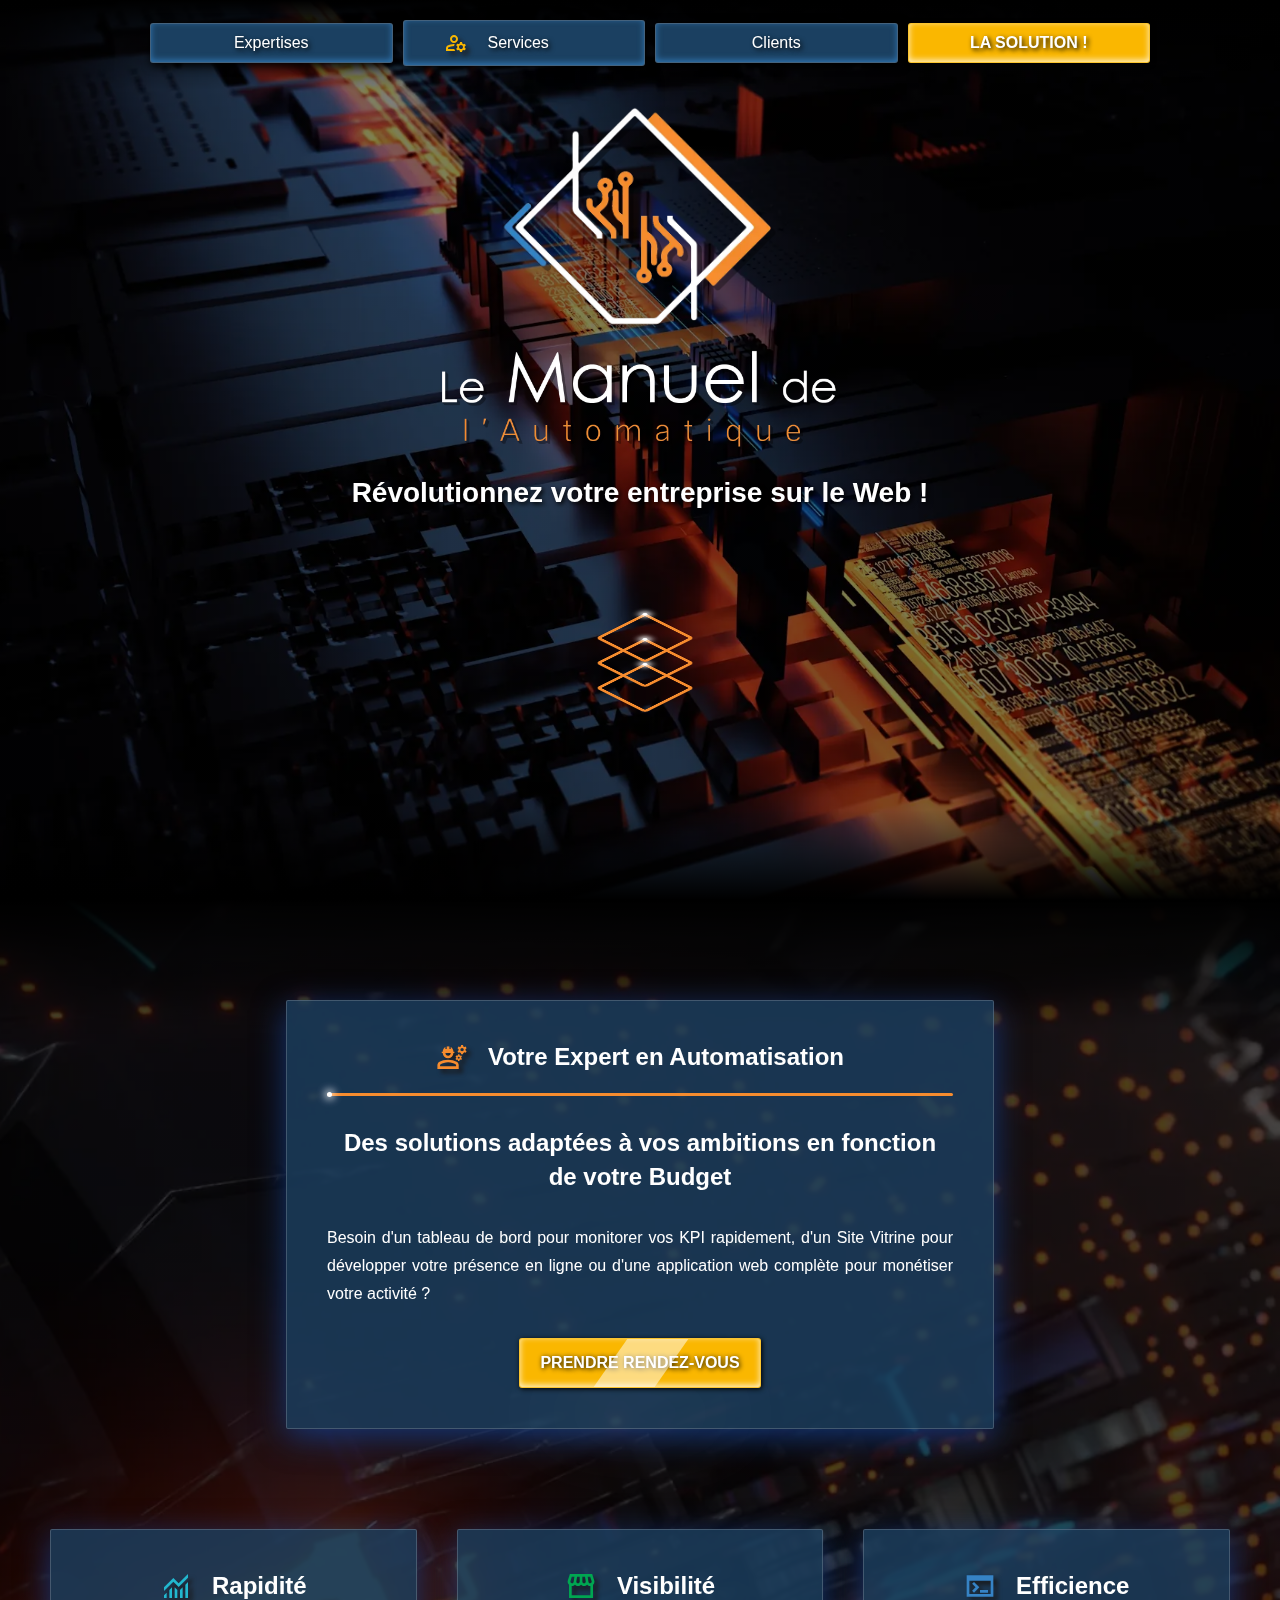
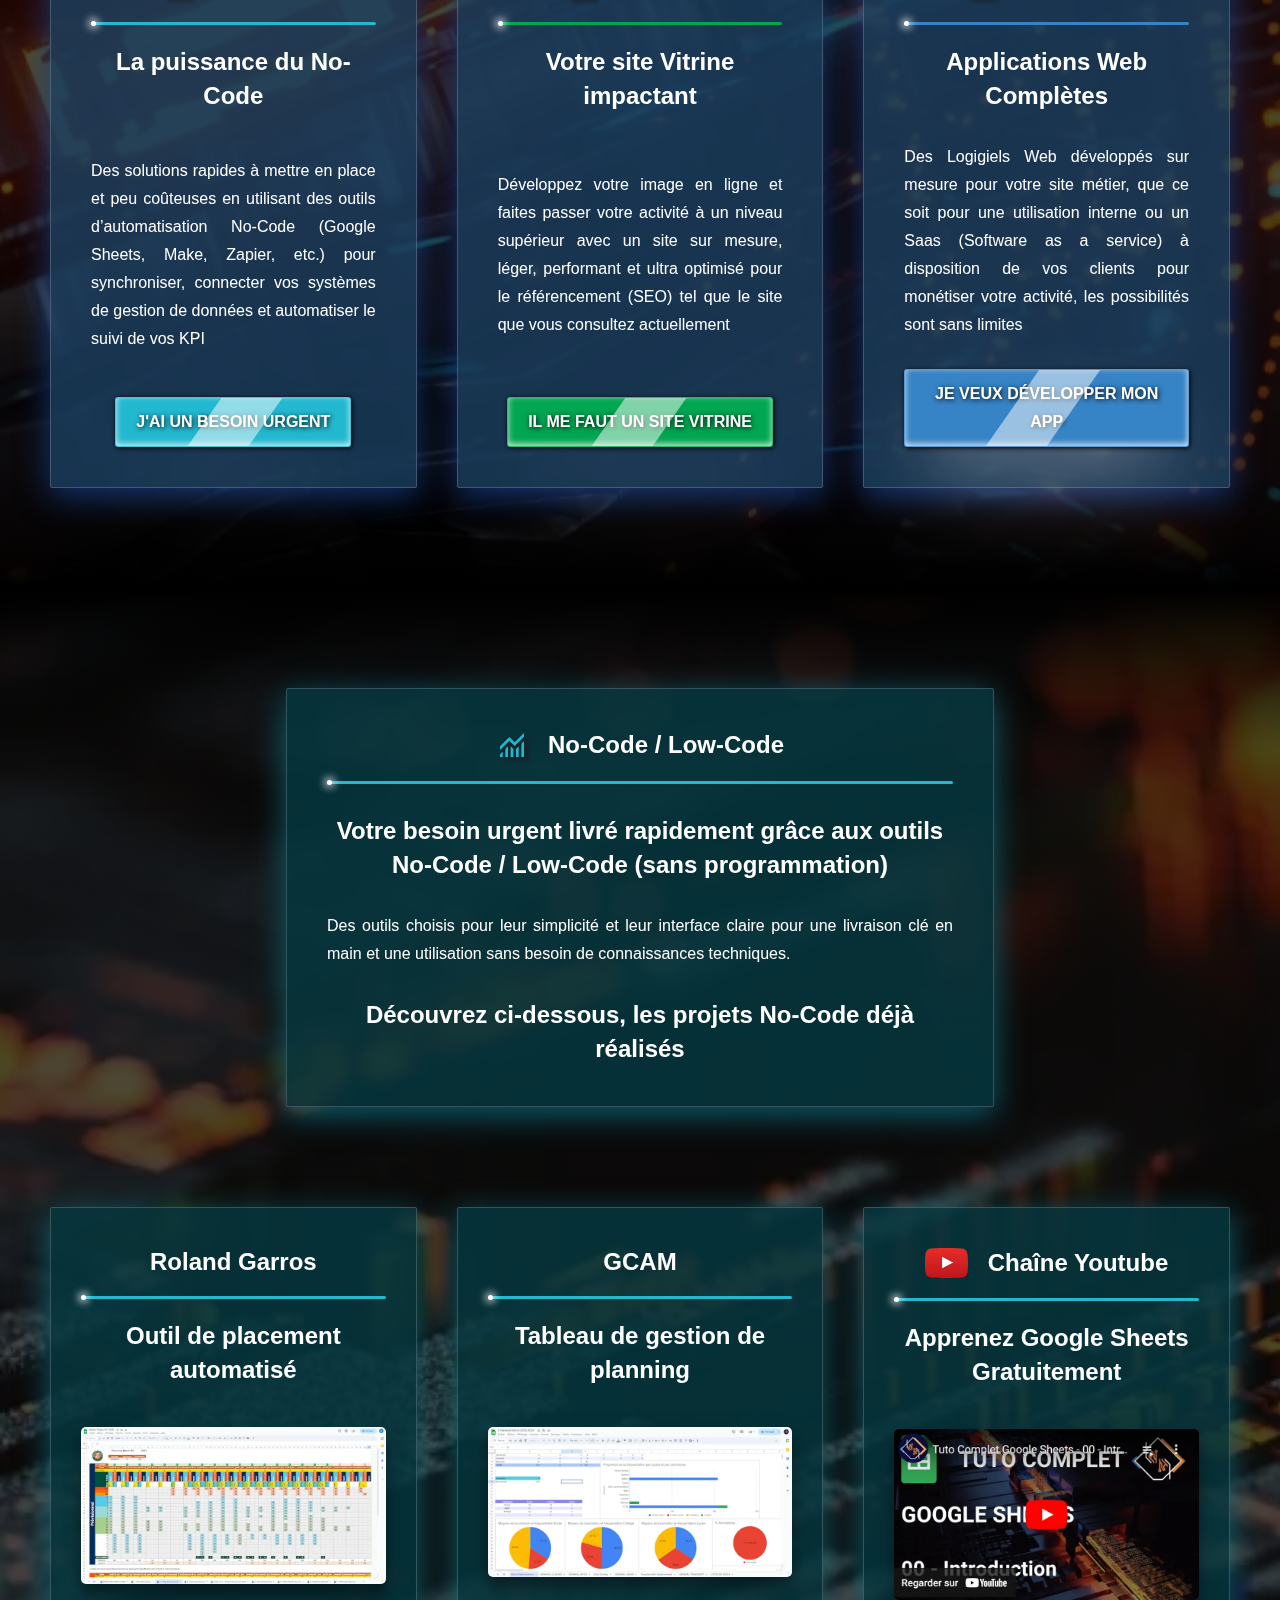
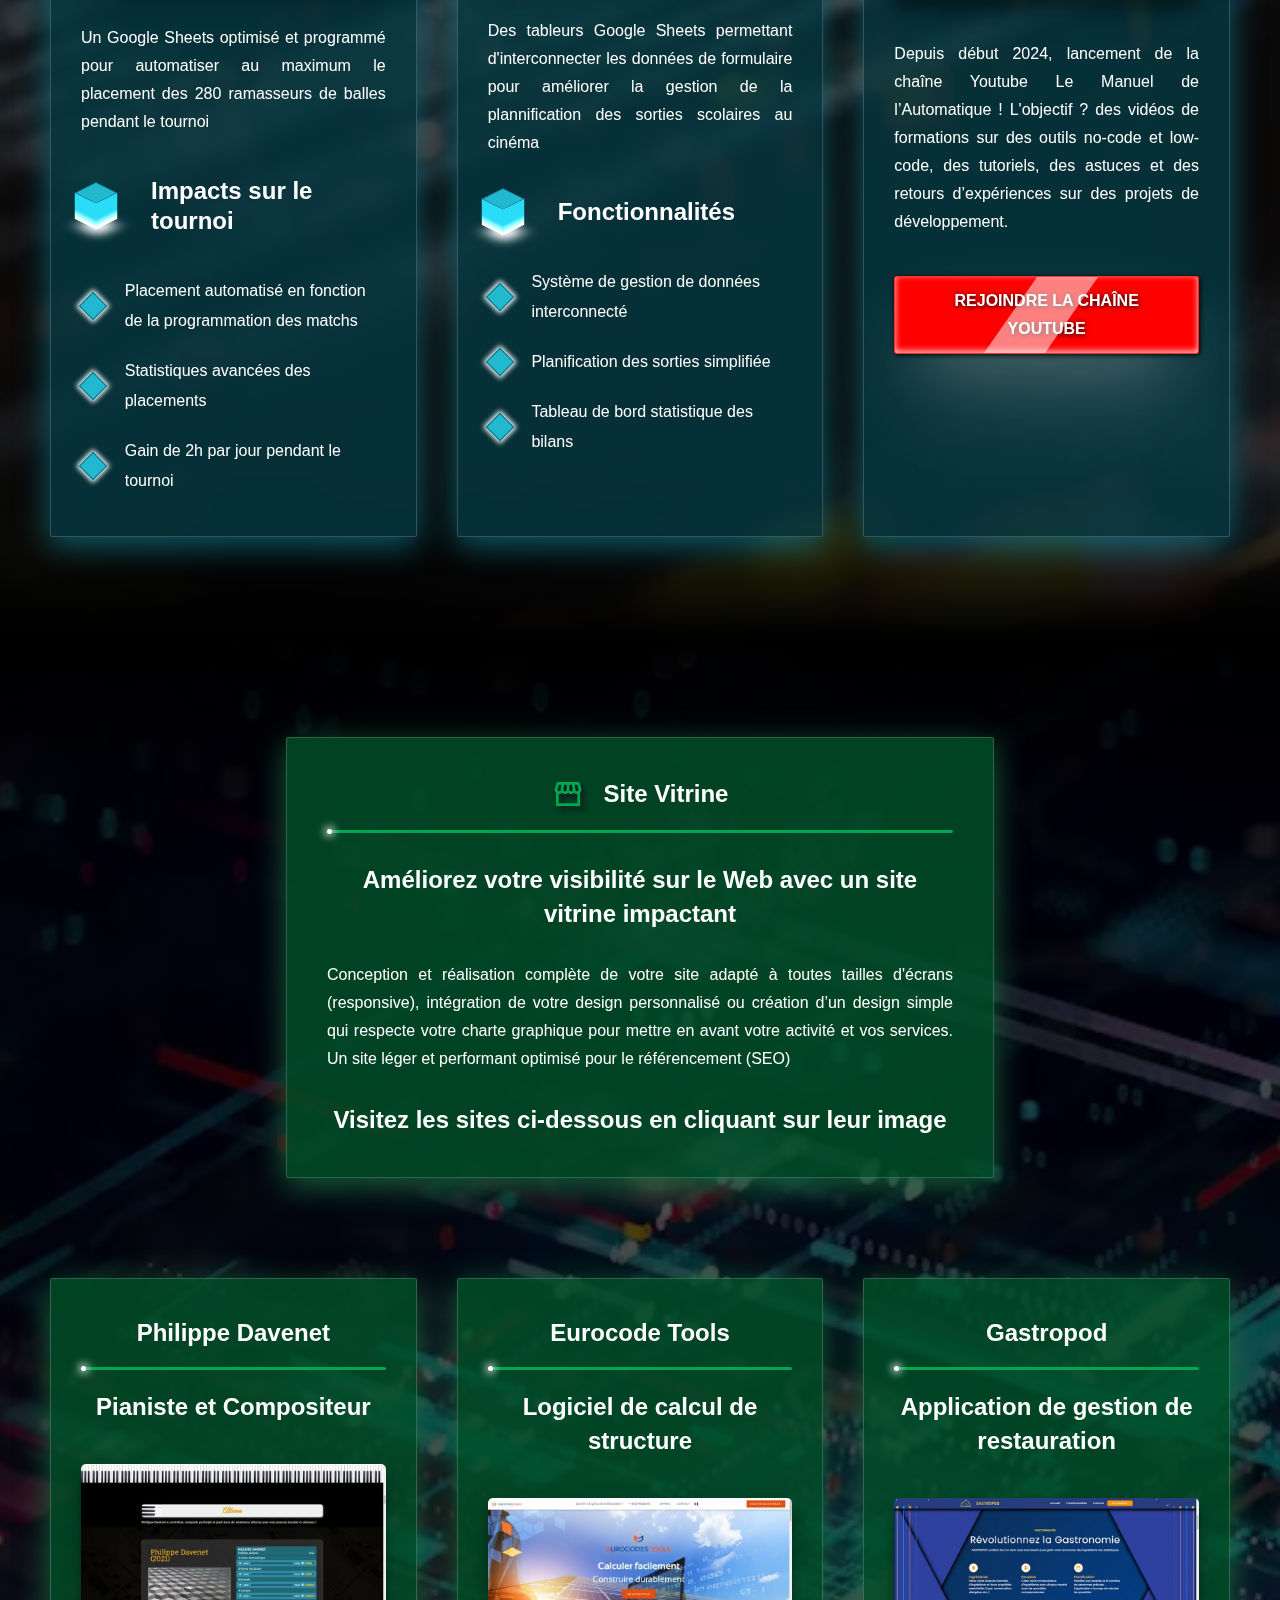
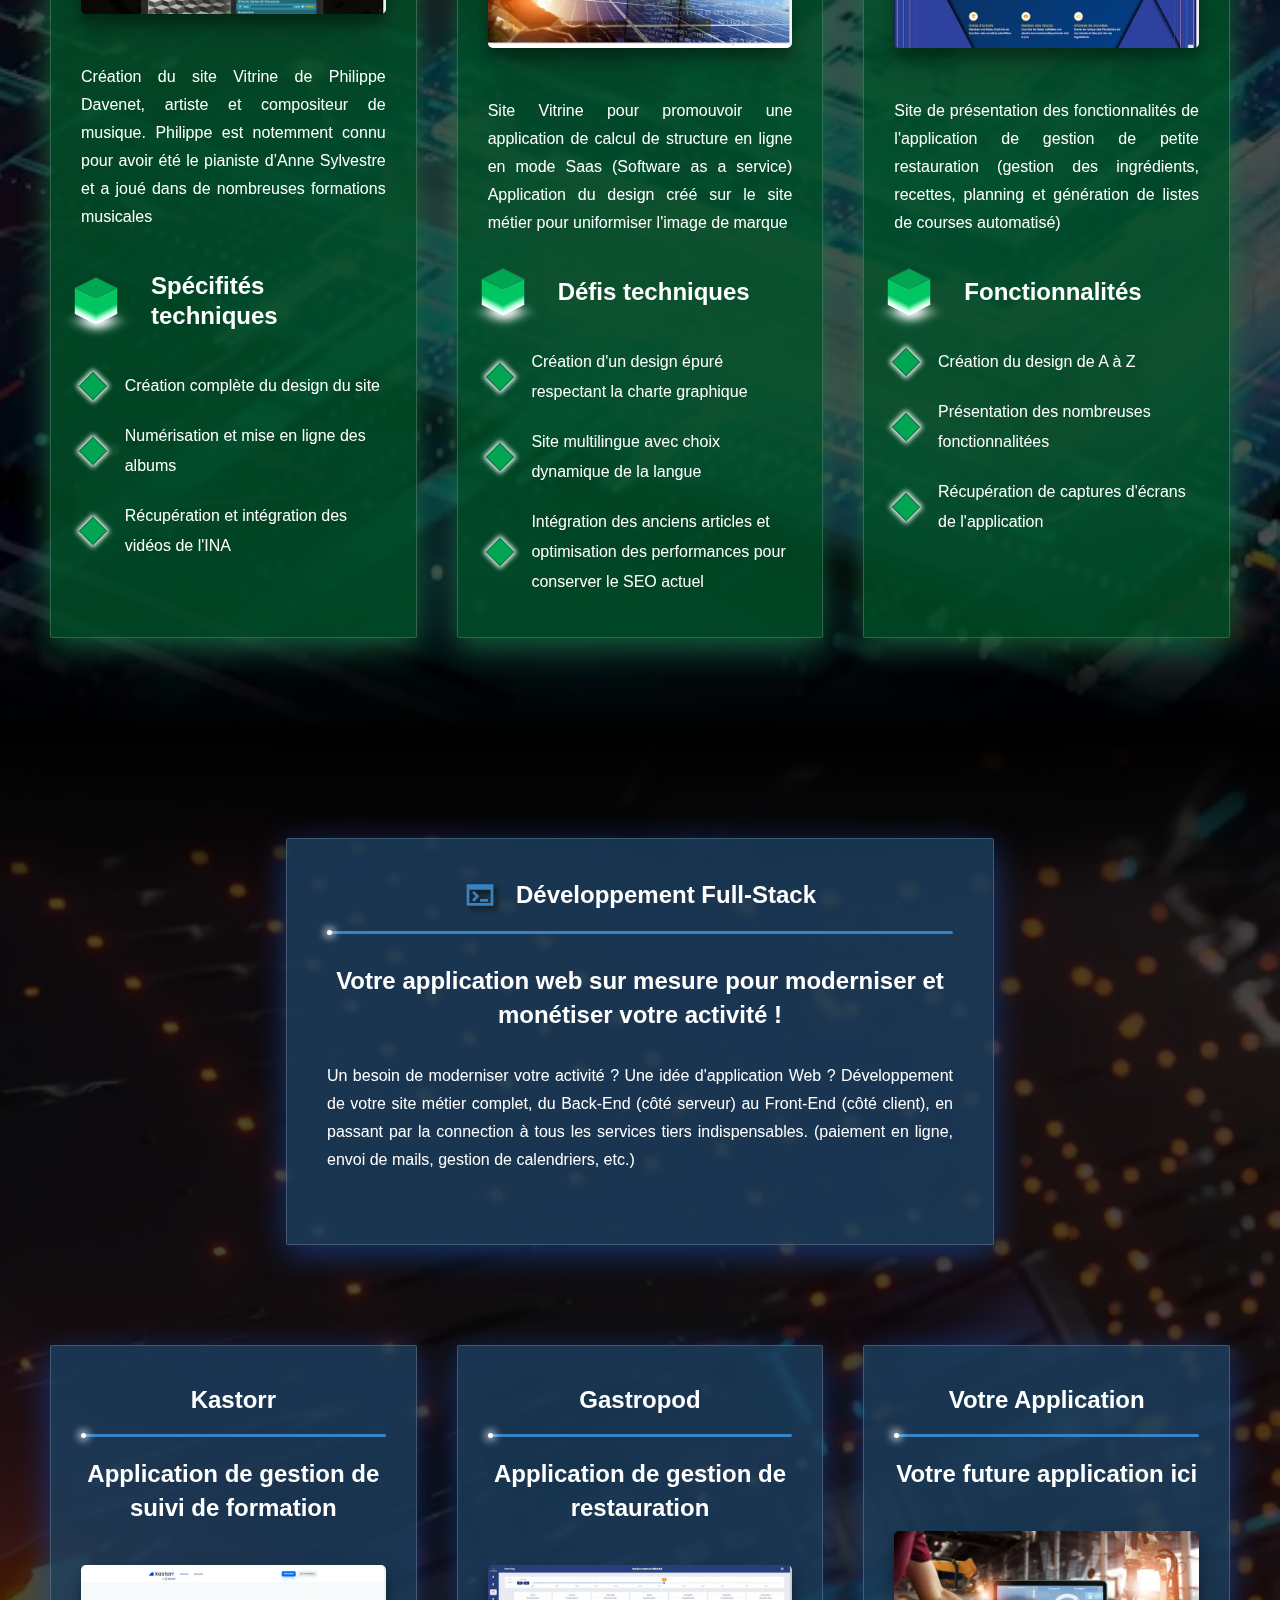
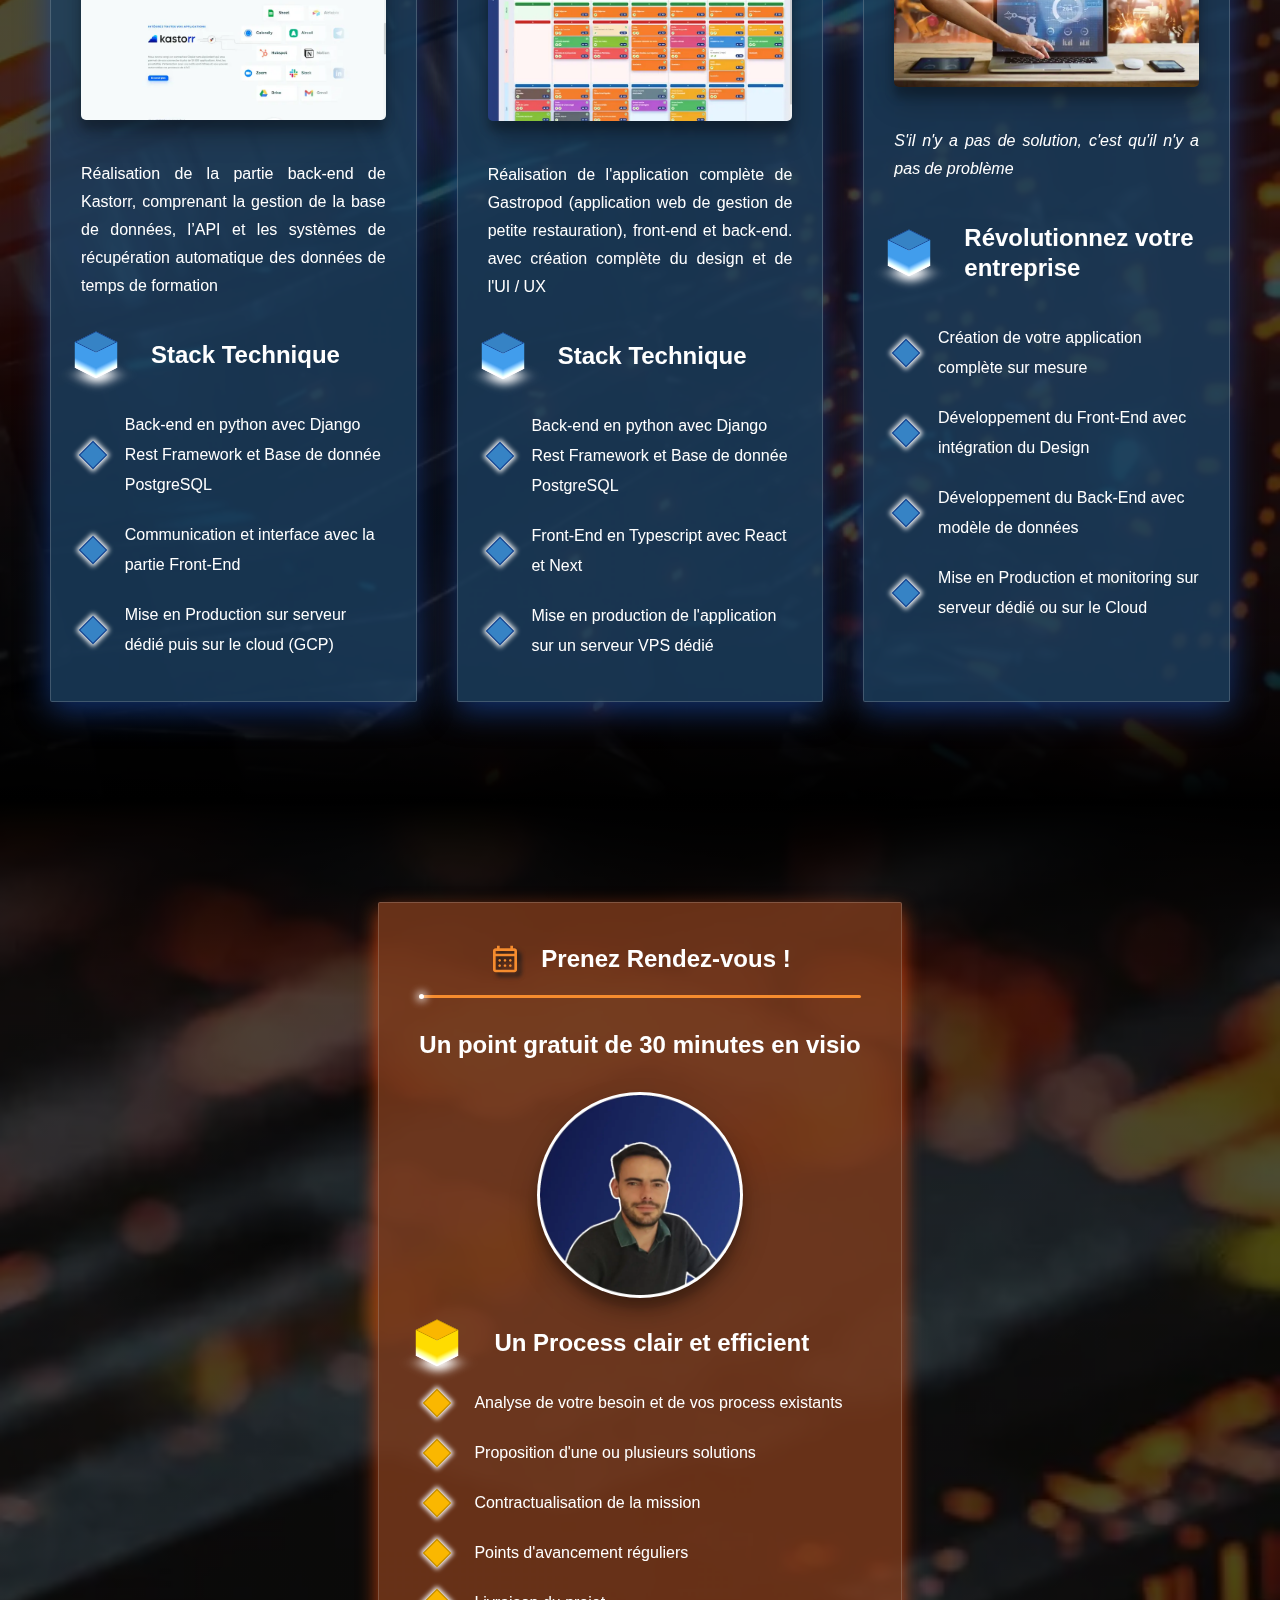
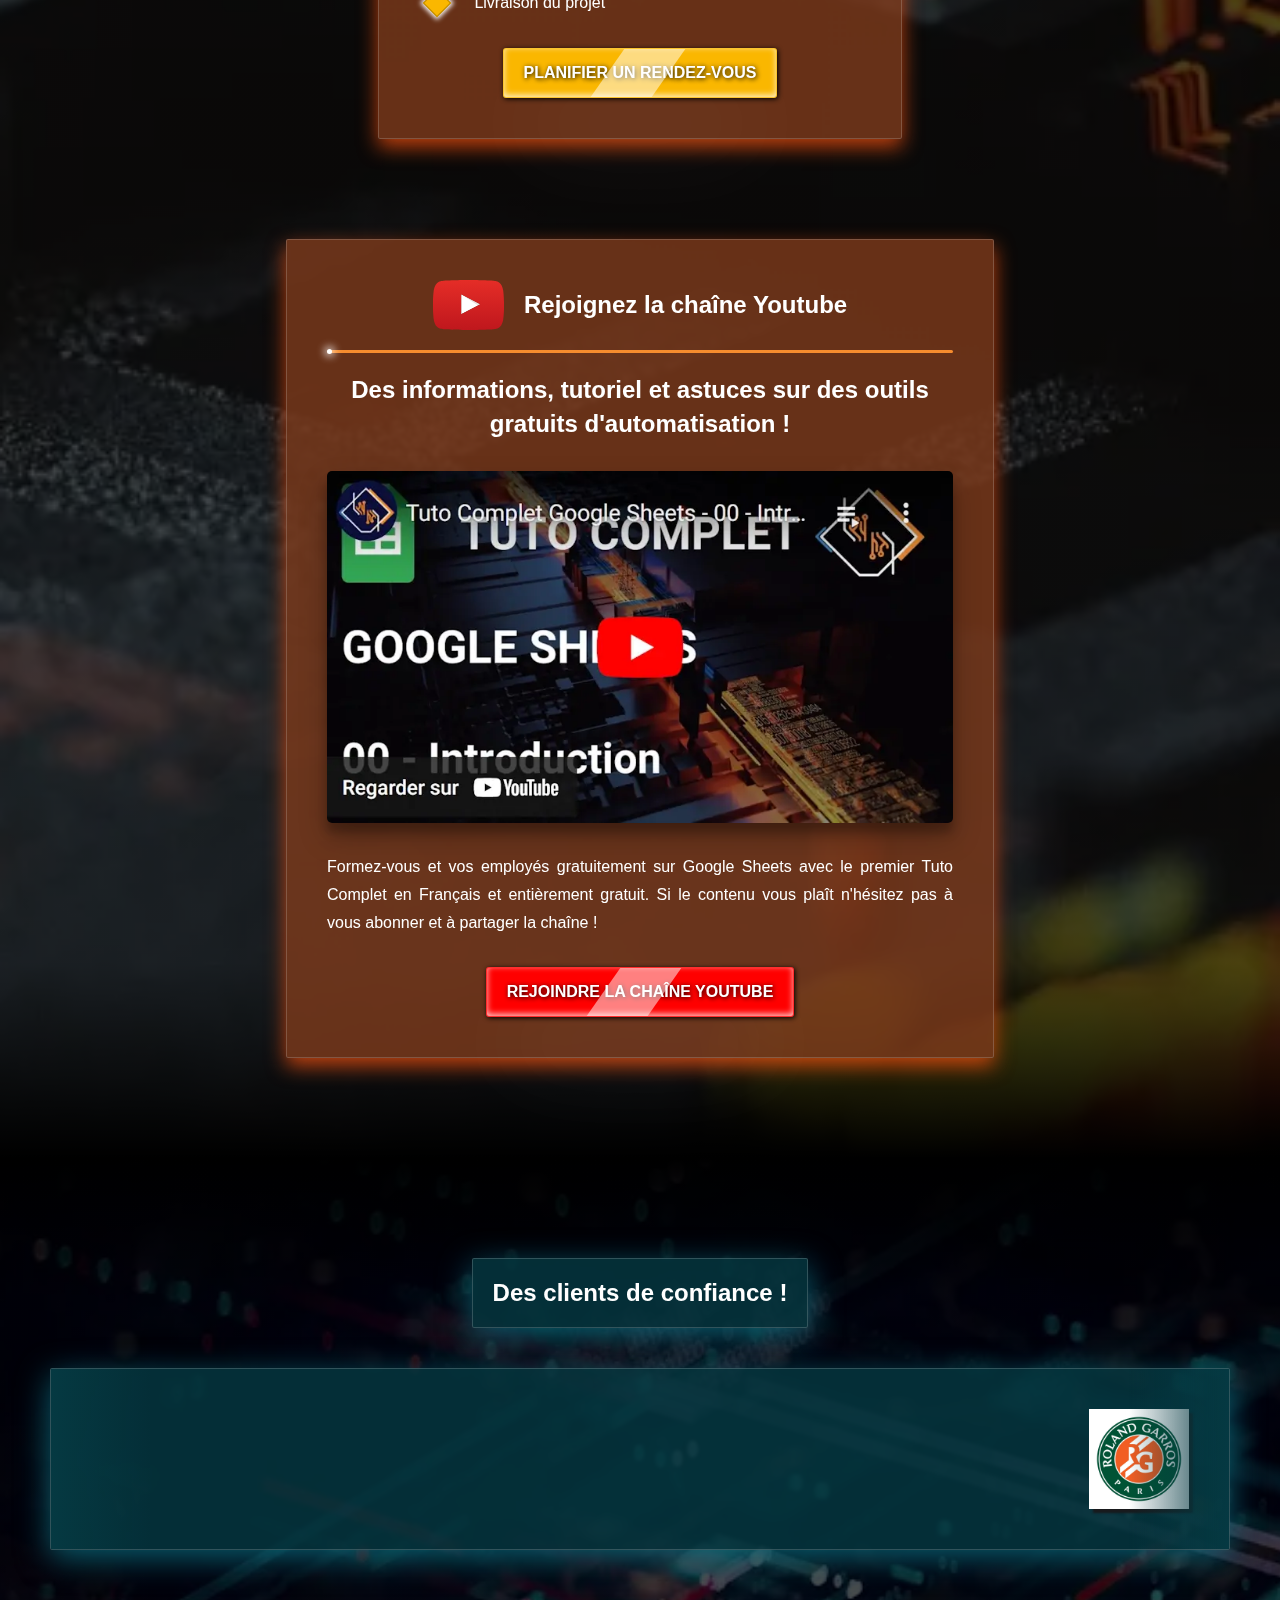
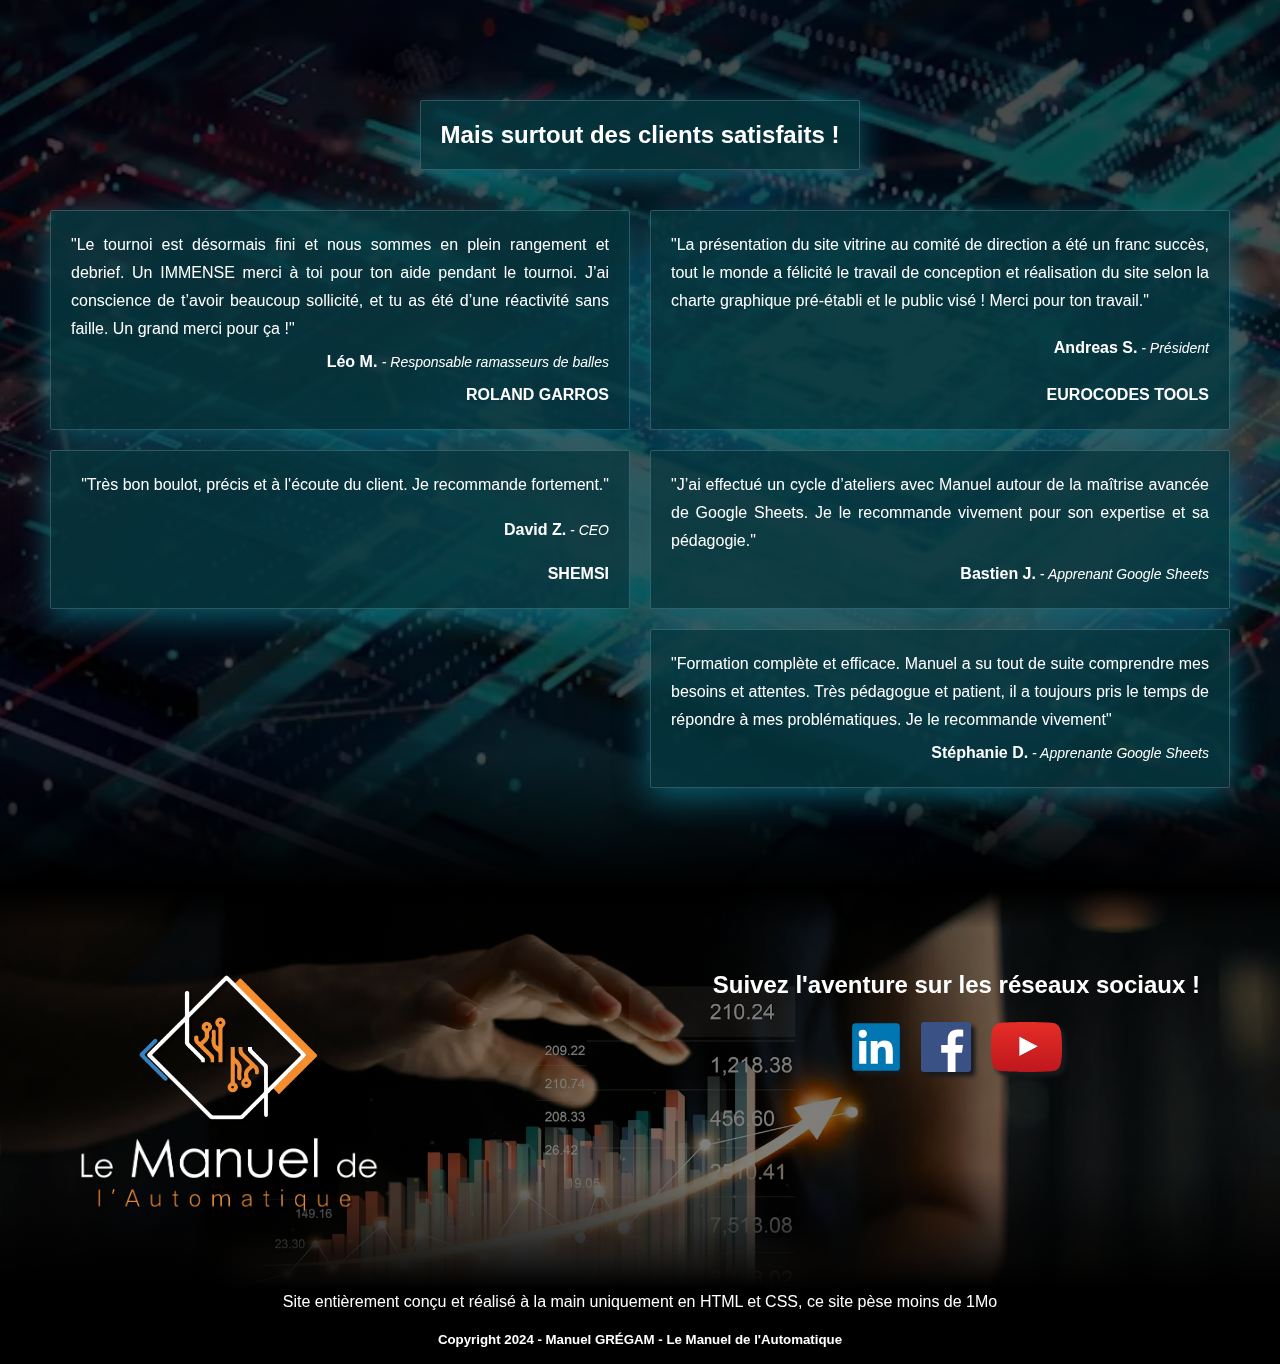
==== commit d47b3eea: "Optimise again" ====
--- a/src/index.html
+++ b/src/index.html
@@ -19,12 +19,12 @@
         <menu>
           <div class="menu-item no_mobile"><a href="#Propos">Expertises</a></div>
           <div class="menu-item" id="demo1">
-            <a class="dropdown" title="Afficher Menu Services">
+            <button class="dropdown" title="Afficher Menu Services">
               <div class="picto_menu">
                 <svg class="picto yellow" alt="" xmlns="http://www.w3.org/2000/svg" height="30" viewBox="0 -960 960 960" width="30"><path d="M400-480q-66 0-113-47t-47-113q0-66 47-113t113-47q66 0 113 47t47 113q0 66-47 113t-113 47ZM80-160v-112q0-33 17-62t47-44q51-26 115-44t141-18h14q6 0 12 2-8 18-13.5 37.5T404-360h-4q-71 0-127.5 18T180-306q-9 5-14.5 14t-5.5 20v32h252q6 21 16 41.5t22 38.5H80Zm560 40-12-60q-12-5-22.5-10.5T584-204l-58 18-40-68 46-40q-2-14-2-26t2-26l-46-40 40-68 58 18q11-8 21.5-13.5T628-460l12-60h80l12 60q12 5 22.5 11t21.5 15l58-20 40 70-46 40q2 12 2 25t-2 25l46 40-40 68-58-18q-11 8-21.5 13.5T732-180l-12 60h-80Zm40-120q33 0 56.5-23.5T760-320q0-33-23.5-56.5T680-400q-33 0-56.5 23.5T600-320q0 33 23.5 56.5T680-240ZM400-560q33 0 56.5-23.5T480-640q0-33-23.5-56.5T400-720q-33 0-56.5 23.5T320-640q0 33 23.5 56.5T400-560Zm0-80Zm12 400Z"/></svg>
                 <p>Services</p>
               </div>
-            </a>
+            </button>
             <menu>
               <div class="menu-item">
                 <a class="cyan" href="#NoCode">
@@ -58,18 +58,17 @@
     </header>
     <section class="hero">
       <div class="logo_hero">
-        <img class="img_logo_hero" src="images/Color_Mod_Shadow_Logo_only.webp" alt="Image Logo">
-        <img class="txt_logo_hero" src="images/high reso-color_mod_shadow_text_only.webp" alt="Texte Logo">
+        <img class="img_logo_hero" width="660" height="535" src="images/Color_Mod_Shadow_Logo_only.webp" alt="Image Logo">
+        <img class="txt_logo_hero" width="1342" height="400"  src="images/high reso-color_mod_shadow_text_only.webp" alt="Texte Logo">
         <h1>Révolutionnez votre entreprise sur le Web !</h1>
-        <div class="line_wrapper">
-          <div>
-            <div class="cube_central" style="--No:0"></div>
-            <div class="cube_central" style="--No:1"></div>
-            <div class="cube_central" style="--No:2"></div>
-          </div>
-        </div>
-      </div>
-      <div class="background_position bottom">
+      </div>
+      <div class="line_wrapper">
+        <div>
+          <div class="cube_central" style="--No:0"></div>
+          <div class="cube_central" style="--No:1"></div>
+          <div class="cube_central" style="--No:2"></div>
+        </div>
+      </div>
       </div>
     </section>
     <section id="Propos" class="content section_yellow">
@@ -101,8 +100,8 @@
             </div>
             <p>
               Des solutions rapides à mettre en place et peu coûteuses en utilisant des outils d’automatisation No-Code
-              (Google Sheets, Make, Zappier, etc..) pour synchroniser,
-              connecter vos systèmes de gestion de données  et automatiser le suivi de vos KPI</p>
+              (Google Sheets, Make, Zapier, etc.) pour synchroniser,
+              connecter vos systèmes de gestion de données et automatiser le suivi de vos KPI</p>
             <a class="button cyan" title="Section NoCode" href="#NoCode">J'ai un besoin urgent</a>
           </div>
           <div class="content_wrapper blue">
@@ -147,8 +146,9 @@
               </div>
               <div class="divider cyan"></div>
             </div>
-            <h3>Expert en automatisation, votre besoin urgent livré rapidement grâce aux outils No-Code (sans programmation).</h3>
-            <p class="center">Des outils choisis pour leur simplicité et leur interface claire pour une livraison clé en main sans connaissances techniques.
+            <h3>Votre besoin urgent livré rapidement grâce aux outils No-Code / Low-Code (sans programmation)</h3>
+            <p class="center">Des outils choisis pour leur simplicité et leur interface claire pour une livraison clé en main 
+              et une utilisation sans besoin de connaissances techniques.
             </p>
             <h3>Découvrez  ci-dessous, les projets No-Code déjà réalisés</h3>
           </div>
@@ -160,7 +160,7 @@
               <div class="divider cyan"></div>
               <h3>Outil de placement automatisé</h3>
             </div>
-              <img class="snap_picture" src="images/portfolio/extract_RG.webp"  alt="Tableau de placement Automatisé sur Google Sheets pour Roland Garros">
+              <img class="snap_picture" height="394" width="800" src="images/portfolio/extract_RG.webp"  alt="Tableau de placement Automatisé sur Google Sheets pour Roland Garros">
               <p>Un Google Sheets optimisé et programmé pour automatiser au maximum le placement des 280 ramasseurs de balles pendant le tournoi</p>
               <div class="puce_wrapper">
                 <div class="grid_puce">
@@ -183,7 +183,7 @@
               <div class="divider cyan"></div>
               <h3>Tableau de gestion de planning</h3>
             </div>
-              <img class="snap_picture" src="images/portfolio/extract_GCAM.webp" width="100%" alt="Tableau de gestion de planning sur Google Sheets pour GCAM">
+              <img class="snap_picture" height="394" width="800" src="images/portfolio/extract_GCAM.webp" width="100%" alt="Tableau de gestion de planning sur Google Sheets pour GCAM">
               <p>Des tableurs Google Sheets permettant d'interconnecter les données de formulaire pour améliorer la gestion de la plannification des sorties scolaires au cinéma</p>
               <div class="puce_wrapper">
                 <div class="grid_puce">
@@ -204,7 +204,7 @@
             <div class="title_wrapper">
               <div class="content_title">
                 <a href="https://youtube.com/@LeManueldelAutomatique?si=uDnAFnwpZxQH3q-p" target="_blank" title="Aller sur la chaine YouTube du Manuel de l'Automatique">
-                  <img style="height: 30px;" src="images/youtube.svg" width="100%" alt="Logo YouTube">
+                  <img height="30" src="images/youtube.svg" width="100%" alt="Logo YouTube">
                 </a>
                 <h2>Chaîne Youtube</h2>
               </div>
@@ -212,7 +212,9 @@
               <h3>Apprenez Google Sheets Gratuitement</h3>
             </div>
             <div class="video_container">
-              <iframe src="https://www.youtube-nocookie.com/embed/videoseries?si=4Iwit9Vx1CXuqSl9&amp;list=PLGaNZNEfg8rEfJMxI-ncWXsCz0U9eaLVo" title="Lecteur vidéo Youtube" frameborder="0" allow="accelerometer; autoplay; clipboard-write; encrypted-media; gyroscope; picture-in-picture; web-share" allowfullscreen></iframe>
+              <a href="https://www.youtube.com/watch?v=4tRgfbnEyW4&list=PLGaNZNEfg8rEfJMxI-ncWXsCz0U9eaLVo" target="_blank">
+                <img class="snap_picture" src="images/playlist_youtube.webp" alt="Image de la playlist Google Sheets" height="450" width="800">
+              </a>
             </div>
             <p>Depuis début 2024, lancement de la chaîne Youtube Le Manuel de l’Automatique ! L'objectif ? des vidéos de formations
               sur des outils no-code et low-code, des tutoriels, des astuces et des retours d’expériences sur des projets de développement.
@@ -249,7 +251,7 @@
               <h3>Pianiste et Compositeur</h3>
             </div>
               <a href="https://philippedavenet.com" target="_blank" title="Aller sur le site Vitrine de Philippe Davenet">
-                <img class="snap_picture linked" src="images/portfolio/extract_philippe.webp" alt="Capture d'écran du site vitrine de Philippe Davenet">
+                <img class="snap_picture linked" height="394" width="800" src="images/portfolio/extract_philippe.webp" alt="Capture d'écran du site vitrine de Philippe Davenet">
               </a>
               <p>Création du site Vitrine de Philippe Davenet, artiste et compositeur de musique. 
                 Philippe est notemment connu pour avoir été le pianiste d’Anne Sylvestre et a joué dans de nombreuses formations musicales</p>
@@ -275,7 +277,7 @@
               <h3>Logiciel de calcul de structure</h3>
             </div>
             <a href="#" target="_blank" title="Aller sur le site Vitrine de Eurocodes Tools">
-              <img class="snap_picture linked" src="images/portfolio/extract_eurocodes.webp" alt="Capture d'écran du site vitrine de Eurocodes Tools">
+              <img class="snap_picture linked" height="394" width="800" src="images/portfolio/extract_eurocodes.webp" alt="Capture d'écran du site vitrine de Eurocodes Tools">
             </a>
               <p>Site Vitrine pour promouvoir une application de calcul de structure en ligne en mode Saas (Software as a service)
                 Application du design créé sur le site métier pour uniformiser l'image de marque</p>
@@ -301,7 +303,7 @@
               <h3>Application de gestion de restauration</h3>
             </div>
             <a href="https://gastropod.fr" target="_blank" title="Aller sur le site Vitrine de Gastropod">
-              <img class="snap_picture linked" src="images/portfolio/extract_site_gastro.webp" width="100%" alt="Capture d'écran du site vitrine de Gastropod">
+              <img class="snap_picture linked" height="394" width="800" src="images/portfolio/extract_site_gastro.webp" width="100%" alt="Capture d'écran du site vitrine de Gastropod">
             </a>
             <p>Site de présentation des fonctionnalités de l'application de gestion de petite restauration (gestion des ingrédients, recettes, planning et génération de listes de courses automatisé)</p>
             <div class="puce_wrapper">
@@ -349,7 +351,7 @@
               <div class="divider blue"></div>
               <h3>Application de gestion de suivi de formation</h3>
             </div>
-              <img class="snap_picture" src="images/portfolio/extract_kastorr.webp" alt="Capture d'écran de l'application Web Kastorr">
+              <img class="snap_picture" height="394" width="800" src="images/portfolio/extract_kastorr.webp" alt="Capture d'écran de l'application Web Kastorr">
               <p>Réalisation de la partie back-end de Kastorr, comprenant la gestion de la base de données, 
                 l’API et les systèmes de récupération automatique des données de temps de formation</p>
                 <div class="puce_wrapper">
@@ -363,7 +365,7 @@
                     <div class="cube-puce blue"></div>
                     <div><p>Communication et interface avec la partie Front-End</p></div>
                     <div class="cube-puce blue"></div>
-                    <div><p>Mise en Production sur le cloud (GCP)</p></div>
+                    <div><p>Mise en Production sur serveur dédié puis sur le cloud (GCP)</p></div>
                   </div>
                 </div>
           </div>
@@ -373,7 +375,7 @@
               <div class="divider blue"></div>
               <h3>Application de gestion de restauration</h3>
             </div>
-              <img class="snap_picture" src="images/portfolio/extract_app_gastro.webp" alt="Capture d'écran de l'application Web de Gastropod">
+              <img class="snap_picture" height="394" width="800" src="images/portfolio/extract_app_gastro.webp" alt="Capture d'écran de l'application Web de Gastropod">
               <p>Réalisation de l'application complète de Gastropod (application web de gestion de petite restauration), front-end et back-end.
                 avec création complète du design et de l'UI / UX
               </p>
@@ -398,7 +400,7 @@
               <div class="divider blue"></div>
               <h3>Votre future application ici</h3>
             </div>
-              <img class="snap_picture" src="images/portfolio/Hand_Robot_Computer.webp" alt="Main qui utilise une application sur un ordinateur portable">
+              <img class="snap_picture" height="394" width="800" src="images/portfolio/Hand_Robot_Computer.webp" alt="Main qui utilise une application sur un ordinateur portable">
               <p style="font-style: italic;">S'il n'y a pas de solution, c'est qu'il n'y a pas de problème</p>
               <div class="puce_wrapper">
                 <div class="grid_puce">
@@ -432,26 +434,28 @@
               <div class="divider"></div>
             </div>
             <h3>Un point gratuit de 30 minutes en visio</h3>
-            <div class="wrapper_profile_picture">
-              <img src="images/photo_profile_rond_trans.webp" width="200px" alt="Photo de moi Manuel GREGAM">
-            </div>
-              <div class="grid_puce">
-                <div class="cube-loader yellow puce"><div class="cube-top"></div><div class="cube-right"></div><div class="cube-left"></div></div>
-                <div><p class="important">Un Process clair et efficace</p></div>
-              </div>
-              <div class="grid_puce">
-                <div class="cube-puce yellow"></div>
-                <div><p>Analyse de votre besoin et de vos process existants</p></div>
-                <div class="cube-puce yellow"></div>
-                <div><p>Proposition d'une ou plusieurs solutions</p></div>
-                <div class="cube-puce yellow"></div>
-                <div><p>Contractualisation de la mission</p></div>
-                <div class="cube-puce yellow"></div>
-                <div><p>Points d'avancement réguliers</p></div>
-                <div class="cube-puce yellow"></div>
-                <div><p>Livraison du projet</p></div>
-              </div>
-            <a class="button orange" title="Planifier un Rendez-vous" href="https://calendly.com/manueldelautomatique/30min">Planifier un rendez-vous efficace</a>
+            <a title="Planifier un Rendez-vous" href="https://calendly.com/manueldelautomatique/30min" target="_blank">
+              <div class="wrapper_profile_picture">
+                <img src="images/photo_profile_rond_trans.webp" width="200px" height="200px" alt="Photo de moi Manuel GREGAM">
+              </div>
+            </a>
+            <div class="grid_puce">
+              <div class="cube-loader yellow puce"><div class="cube-top"></div><div class="cube-right"></div><div class="cube-left"></div></div>
+              <div><p class="important">Un Process clair et efficient</p></div>
+            </div>
+            <div class="grid_puce">
+              <div class="cube-puce yellow"></div>
+              <div><p>Analyse de votre besoin et de vos process existants</p></div>
+              <div class="cube-puce yellow"></div>
+              <div><p>Proposition d'une ou plusieurs solutions</p></div>
+              <div class="cube-puce yellow"></div>
+              <div><p>Contractualisation de la mission</p></div>
+              <div class="cube-puce yellow"></div>
+              <div><p>Points d'avancement réguliers</p></div>
+              <div class="cube-puce yellow"></div>
+              <div><p>Livraison du projet</p></div>
+            </div>
+            <a class="button orange" title="Planifier un Rendez-vous" href="https://calendly.com/manueldelautomatique/30min" target="_blank">Planifier un rendez-vous</a>
           </div>
         </div>
         <div class="row_wrapper">
@@ -459,7 +463,7 @@
             <div class="title_wrapper">
               <div class="content_title">
                 <a href="https://youtube.com/@LeManueldelAutomatique?si=uDnAFnwpZxQH3q-p" target="_blank" title="Aller sur la chaine YouTube du Manuel de l'Automatique">
-                  <img style="height: 50px;" src="images/youtube.svg" width="100%" alt="Logo YouTube">
+                  <img height="50" src="images/youtube.svg" width="100%" alt="Logo YouTube">
                 </a>
                 <h2>Rejoignez la chaîne Youtube</h2>
               </div>
@@ -467,7 +471,9 @@
               <h3>Des informations, tutoriel et astuces sur des outils gratuits d'automatisation !</h3>
             </div>
             <div class="video_container">
-              <iframe src="https://www.youtube-nocookie.com/embed/videoseries?si=4Iwit9Vx1CXuqSl9&amp;list=PLGaNZNEfg8rEfJMxI-ncWXsCz0U9eaLVo" title="YouTube video player" frameborder="0" allow="accelerometer; autoplay; clipboard-write; encrypted-media; gyroscope; picture-in-picture; web-share" allowfullscreen></iframe>
+              <a href="https://www.youtube.com/watch?v=4tRgfbnEyW4&list=PLGaNZNEfg8rEfJMxI-ncWXsCz0U9eaLVo" target="_blank">
+                <img class="snap_picture" src="images/playlist_youtube.webp" alt="Image de la playlist Google Sheets" height="450" width="800">
+              </a>
             </div>
             <p>Formez-vous et vos employés gratuitement sur Google Sheets avec le premier Tuto Complet en Français et entièrement gratuit.
               Si le contenu vous plaît n'hésitez pas à vous abonner et à partager la chaîne !
@@ -485,22 +491,22 @@
         <div class="slider content_wrapper cyan">
           <div class="slide-track">
             <div class="slide">
-              <img class="logo_clients" src="images/Logos Clients/logo_gastropod.webp" alt="Logo Gastropod">
+              <img height="100px" width="auto" class="logo_clients" src="images/Logos Clients/logo_roland_garros.webp" alt="Logo Roland Garros">
             </div>
             <div class="slide">
-              <img class="logo_clients" src="images/Logos Clients/logo_roland_garros.webp" alt="Logo Roland Garros">
+              <img height="100px" width="auto" class="logo_clients" src="images/Logos Clients/logo_eurocodes_tools.webp" alt="Logo Eurocodes Tools">
             </div>
             <div class="slide">
-              <img class="logo_clients" src="images/Logos Clients/logo_eurocodes_tools.webp" alt="Logo Eurocodes Tools">
+              <img height="100px" width="auto" class="logo_clients" src="images/Logos Clients/logo_gastropod.webp" alt="Logo Gastropod">
             </div>
             <div class="slide">
-              <img class="logo_clients" src="images/Logos Clients/logo_kastorr.webp" alt="Logo Kastorr">
+              <img height="100px" width="auto" class="logo_clients" src="images/Logos Clients/logo_kastorr.webp" alt="Logo Kastorr">
             </div>
             <div class="slide">
-              <img class="logo_clients" src="images/Logos Clients/logo_zisway.webp" alt="Logo Zisway">
+              <img height="100px" width="auto" class="logo_clients" src="images/Logos Clients/logo_zisway.webp" alt="Logo Zisway">
             </div>
             <div class="slide">
-              <img class="logo_clients" src="images/Logos Clients/logo_shemsi.webp" alt="Logo Shemsi">
+              <img height="100px" width="auto" class="logo_clients" src="images/Logos Clients/logo_shemsi.webp" alt="Logo Shemsi">
             </div>
           </div>
         </div>
@@ -530,7 +536,7 @@
           </div>
           <div></div>
           <div class="content_wrapper avis cyan">
-            <p>"Formation complète et efficace. Manuel a su toute de suite comprendre mes besoins et attentes. Très pédagogue et patient, il a toujours pris le temps de répondre à mes problématiques. Je le recommande vivement"</p>
+            <p>"Formation complète et efficace. Manuel a su tout de suite comprendre mes besoins et attentes. Très pédagogue et patient, il a toujours pris le temps de répondre à mes problématiques. Je le recommande vivement"</p>
             <p class="sign_client">Stéphanie D.<span class="funct_client"> - Apprenante Google Sheets</span></p>
             <!-- <p class="company_client">Eurocodes Tools</p> -->
           </div>
@@ -540,8 +546,8 @@
     <section class="footer">
       <div class="container_footer">
         <div class="logo_footer">
-          <img class="img_logo" src="images/Color_Mod_Shadow_Logo_only.webp" alt="Image Logo">
-          <img class="text_logo" src="images/high reso-color_mod_shadow_text_only.webp"  alt="Texte Logo">
+          <img class="img_logo" width="660" height="535" src="images/Color_Mod_Shadow_Logo_only.webp" alt="Image Logo">
+          <img class="text_logo" width="1342" height="400" src="images/high reso-color_mod_shadow_text_only.webp"  alt="Texte Logo">
         </div>
         <div class="legal_container">
         </div>
--- a/src/index.css
+++ b/src/index.css
@@ -55,7 +55,7 @@
   min-height: 100%;
   background-color: #191A1D;
   line-height: 28px;
-  z-index:100;
+  /* z-index:100; */
   position: relative;
 }
 
@@ -70,9 +70,6 @@
   margin: auto;
   overflow: hidden;
 }
-
-
-
 
 /* HTML Nav Styles */
 
@@ -91,31 +88,6 @@
   display:block;
   opacity:0;
   cursor:pointer;
-}
-
-/* nav .menu-item::after{
-  content: '';
-  position: absolute;
-  top: 0%;
-  left: 0%;
-  width: 5px;
-  height: 5px;
-  border-radius: 5px;
-  box-shadow: 0 0 8px 2px white;
-  background: white;
-  animation: turn_point 2s linear infinite;
-} */
-
-nav .menu-item:nth-child(2)::after{
-  animation: turn_point 2s linear 2s infinite;
-}
-
-nav .menu-item:nth-child(3)::after{
-  animation: turn_point 2s linear 4s infinite;
-}
-
-nav .menu-item:nth-child(4)::after{
-  animation: turn_point 2s linear 6s infinite;
 }
 
 
@@ -150,7 +122,7 @@
 }
 
 nav > menu > .menu-item { pointer-events: all; opacity:1; width: 100%;}
-menu .menu-item a { white-space:nowrap; display:block; }
+menu .menu-item a, menu .menu-item button { white-space:nowrap; display:block; }
   
 .menu-item:hover > menu {
   pointer-events:initial;
@@ -166,23 +138,12 @@
 }
 
 nav {
-  /* display: flex; */
-  /* overflow: hidden; */
-  /* flex-direction: row; */
-  /* justify-content: center; */
-  width: 100%;
-  /* margin: auto; */
+  width: 100%;
   margin: 20px 20px 0px 10px;
-  /* margin-top: 20px;
-  margin-left: 10px;
-  margin-right: 10px; */
-  /* margin-right: 100px; */
-  /* margin-left: 40px; */
-
-}
-
-
-nav a {
+}
+
+
+nav a, nav button {
   box-shadow: 2px 2px 10px 1px #000000, rgba(54, 131, 197, 0.3) 0px 50px 100px -20px, rgba(54, 131, 197, 0.5) 0px 30px 60px -30px, rgba(54, 131, 197, 0.8) 0px -2px 6px 0px inset;
   background: var(--grey_blue_dark);
   backdrop-filter: blur( 1.5px );
@@ -204,7 +165,11 @@
   text-decoration: none;
 }
 
-nav a:hover{
+nav button{
+  width: 100%;
+}
+
+nav a:hover, nav button:hover{
   transform: scale(1.05);
   background: var(--grey_blue);
   border: 1px solid var(--base_blue);
@@ -249,37 +214,6 @@
   }
 }
 
-/* button {
-  z-index: 1;
-  position: relative;
-  font-size: inherit;
-  font-family: inherit;
-  color: white;
-  padding: 0.5em 1em;
-  outline: none;
-  border: none;
-  background-color: hsl(236, 32%, 26%);
-  overflow: hidden;
-  cursor: pointer;
-}
-
-button::after {
-  content: '';
-  z-index: -1;
-  background-color: hsla(0, 0%, 100%, 0.2);
-  position: absolute;
-  top: -50%;
-  bottom: -50%;
-  width: 1.25em;
-  transform: translate3d(-525%, 0, 0) rotate(35deg);
-} */
-
-
-
-
-
-
-
 
 nav a.orange:hover{
   /* scale: 1.05; */
@@ -365,7 +299,6 @@
     opacity 0.4s;
   transform: translateY(150%);
   opacity: 0;
-
   margin-top: 10px;
 }
 
@@ -391,18 +324,22 @@
   background-size: cover;
   background-position: center;
   position: relative;
+  display: flex;
+  flex-direction: column;
+  align-items: center;
+  justify-content: space-evenly;
   /* z-index: 10; */
 }
 
 .logo_hero{
   width: 80%;
-  margin: auto;
+  /* margin: auto; */
   display: flex;
   flex-direction: column;
   align-items: center;
   justify-content: stretch;
   position: relative;
-  top: 15%;
+  /* top: 15%; */
 }
 
 .logo_hero img{
@@ -414,10 +351,12 @@
 
 .img_logo_hero{
   width: 400px;
+  height: auto;
 }
 
 .txt_logo_hero{
   width: 600px;
+  height: auto;
 }
 
 
@@ -432,118 +371,22 @@
 
 div.line_wrapper{
   width: 850px;
+  height: 1pxx;
   /* height: 400px; */
   position: relative;
   /* margin: auto; */
 }
 
-div.line_wrapper.inverted{
-  transform: scale(-1, 1);
-  position: absolute;
-  transform-origin: center;
-}
-
-/* board line placment and animations */
-.line_board_hor {
-  width: 200px;
-  left: 0;
-  height: 5px;
-  top:20px;
-  border-top: 4px solid #F68C2E;
-  border-radius: 5px;
-  position: absolute;
-}
-
-.line_board_hor::after {
-  content: '';
-  position: absolute;
-  top: -3px;
-  left: 0;
-  width: 5px;
-  height: 2px;
-  box-shadow: 0 0 8px 2px white;
-  background: white;
-  animation: slide 4s linear infinite;
-}
-
-.line_board_obl{
-  width: 264px;
-  height: 5px;
-  top: 19px;
-  left: 198px;
-  border-top: 4px solid #F68C2E;
-  /* background:  #F68C2E; */
-  border-radius: 5px;
-  /* margin-top: 10px; */
-  margin-bottom: 0px;
-  position: absolute;
-  transform: rotateZ(30deg);
-  transform-origin: left;
-}
-
-.line_board_obl.inverted{
-  transform: scale(-1, 1) rotateZ(30deg);
-  transform-origin: left;
-}
-
-.line_board_obl::after {
-  content: '';
-  position: absolute;
-  top:-3px;
-  overflow: hidden;
-  left:0;
-  width: 5px;
-  height: 2px;
-  box-shadow: 0 0 8px 2px white;
-  background: white;
-  animation: slide 4s linear infinite;
-}
-
-.line_board_vert {
-  width: 5px;
-  height: 170px;
-  left: calc(50% - 2px);
-  top: calc(40% - 10px);
-  border-left: 4px solid #F68C2E;
-  position: absolute;
-}
-
-.line_board_vert::after{
-  content: '';
-  position: absolute;
-  top:0;
-  overflow: hidden;
-  left:-6px;
-  width: 8px;
-  height: 8px;
-  border-radius: 8px;
-  box-shadow: 0 0 8px 2px white;
-  background: white;
-  animation: slide_vert 4s linear infinite;
-}
-
-@keyframes slide {
-  100% {
-    /* translate: 100% 0; */
-    left: calc(100% - 4px);
-  }
-}
-
-@keyframes slide_vert {
-  100% {
-    top: calc(100%);
-  }
-}
-
 .cube_central{
-  margin-top: 40px;
+  /* margin-top: 40px; */
   --cubeCentralSize: 70px;
   /* z-index: 5; */
   position: absolute;
   width: var(--cubeCentralSize);
   height: var(--cubeCentralSize);
-  top: calc(0px + (var(--No) * 25px));
+  top: calc((var(--No) * 25px));
   left: calc(50% - 30px);
+  z-index: calc(4 - var(--No));
   /* top:0; */
   border: 4px solid var(--base_orange);
   border-radius: 5px;
@@ -1023,10 +866,6 @@
   /* padding: 20px; */
 }
 
-div.content_wrapper.yellow > div.puce_wrapper{
-  
-}
-
 div.grid_puce{
   display: grid;
   grid-template-columns: 1fr 11fr;
@@ -1039,9 +878,10 @@
   /* padding: 20px; */
 }
 
-/* div.grid_puce p{
+div.grid_puce p{
   line-height: 30px;
-} */
+  text-align: left;
+}
 
 
 a.button {
@@ -1264,12 +1104,22 @@
   height: auto;
   /* margin: auto; */
   background-color: white;
+  box-shadow: rgba(0, 0, 0, 0.25) 0px 14px 28px, rgba(0, 0, 0, 0.22) 0px 10px 10px;
   border-radius: 50%;
   padding: 3px;
   display: flex;
   align-items: center;
-  justify-content: center;  
-}
+  justify-content: center;
+  transition: transform 0.5s ;
+}
+
+div.wrapper_profile_picture:hover{
+  transform: scale(1.05);
+  box-shadow: 2px 2px 8px 2px white;
+  /* box-shadow: rgba(0, 0, 0, 0.25) 0px 14px 28px, rgba(0, 0, 0, 0.22) 0px 10px 10px; */
+}
+
+
 
 div.wrapper_profile_picture > img{
   width: 200px;
@@ -1343,10 +1193,12 @@
 
 div.logo_footer > img.img_logo{
   width: 300px;
+  height: auto;
 }
 
 div.logo_footer > img.text_logo{
   width: 400px;
+  height: auto;
 }
 
 div.social_container{
--- a/src/responsive.css
+++ b/src/responsive.css
@@ -26,9 +26,9 @@
     width: 400px;
   }
 
-    .logo_hero{
+    /* .logo_hero{
         top: 20%;
-      }
+      } */
 
       h1{
         font-size: 28px;
@@ -426,9 +426,9 @@
     min-width: auto;
   }
 
-  .logo_hero{
+  /* .logo_hero{
     top: 20%;
-  }
+  } */
 
   .img_logo_hero{
     width: 200px;
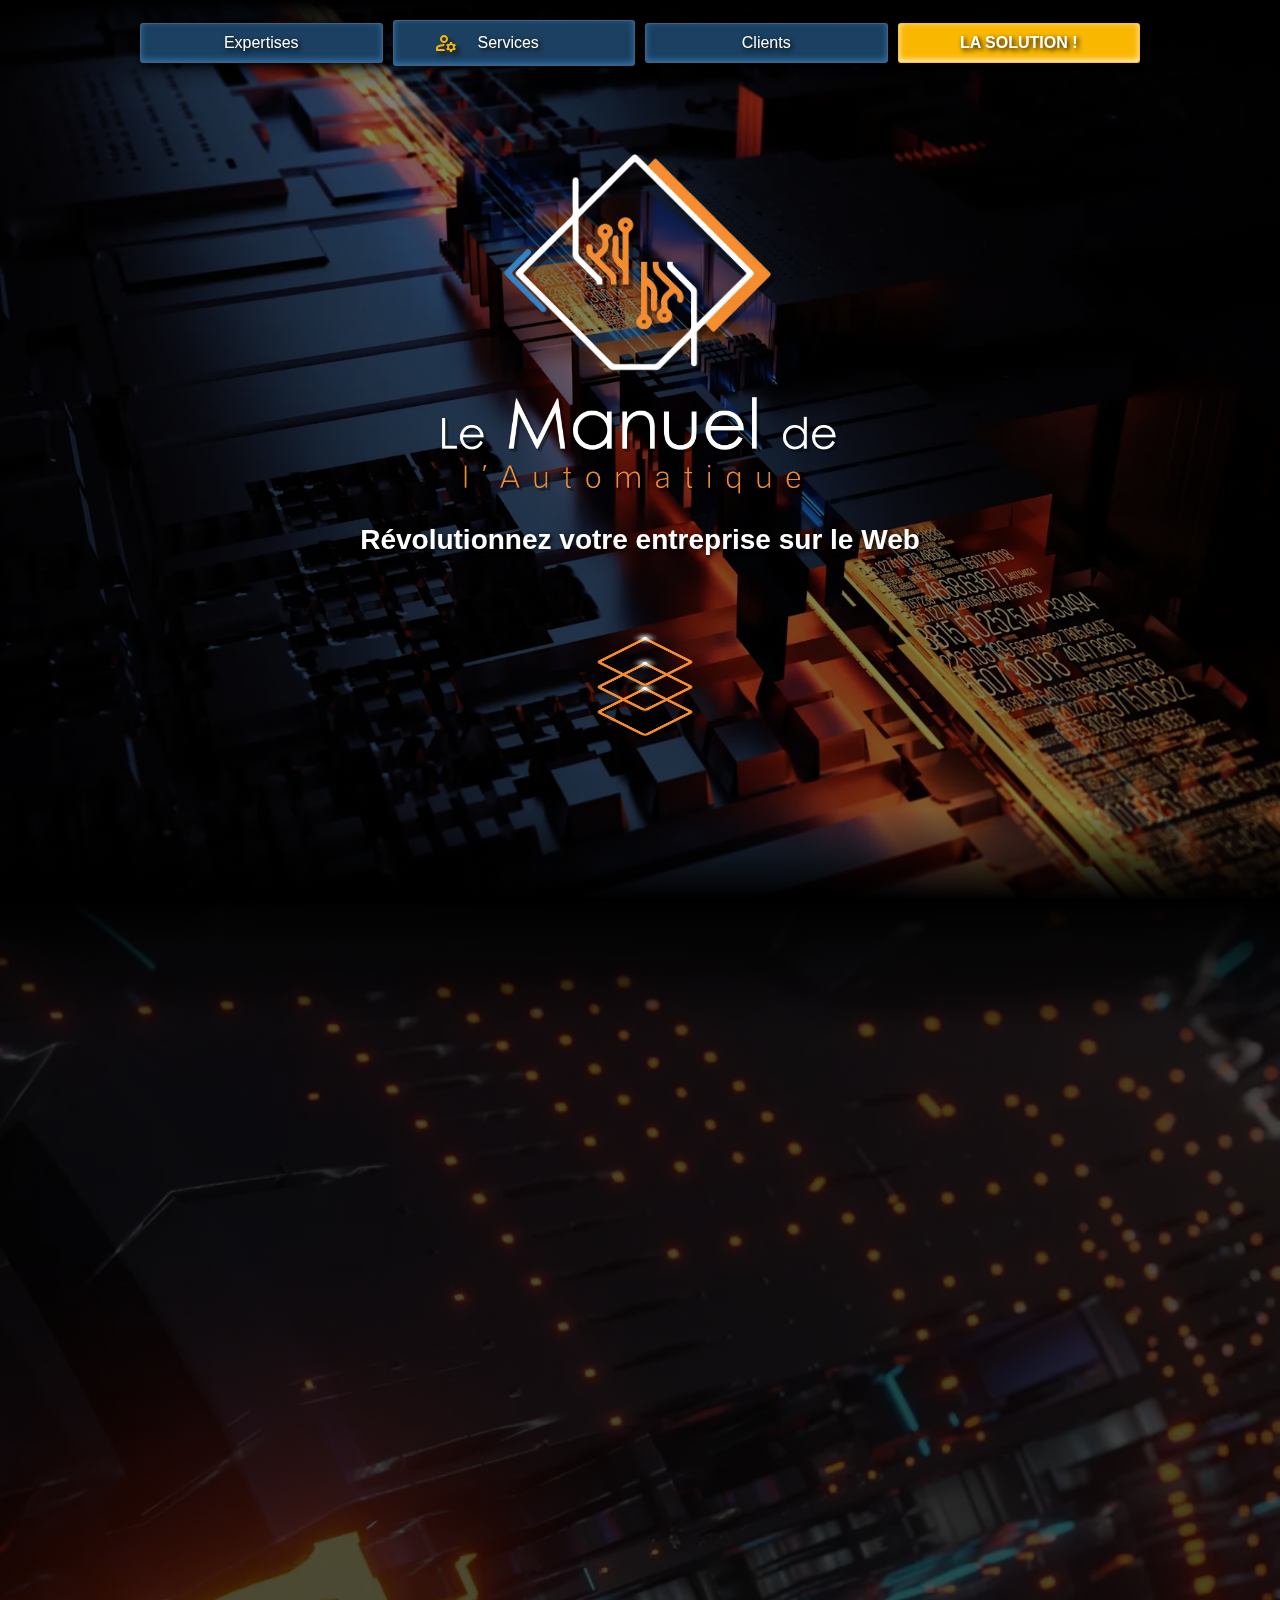
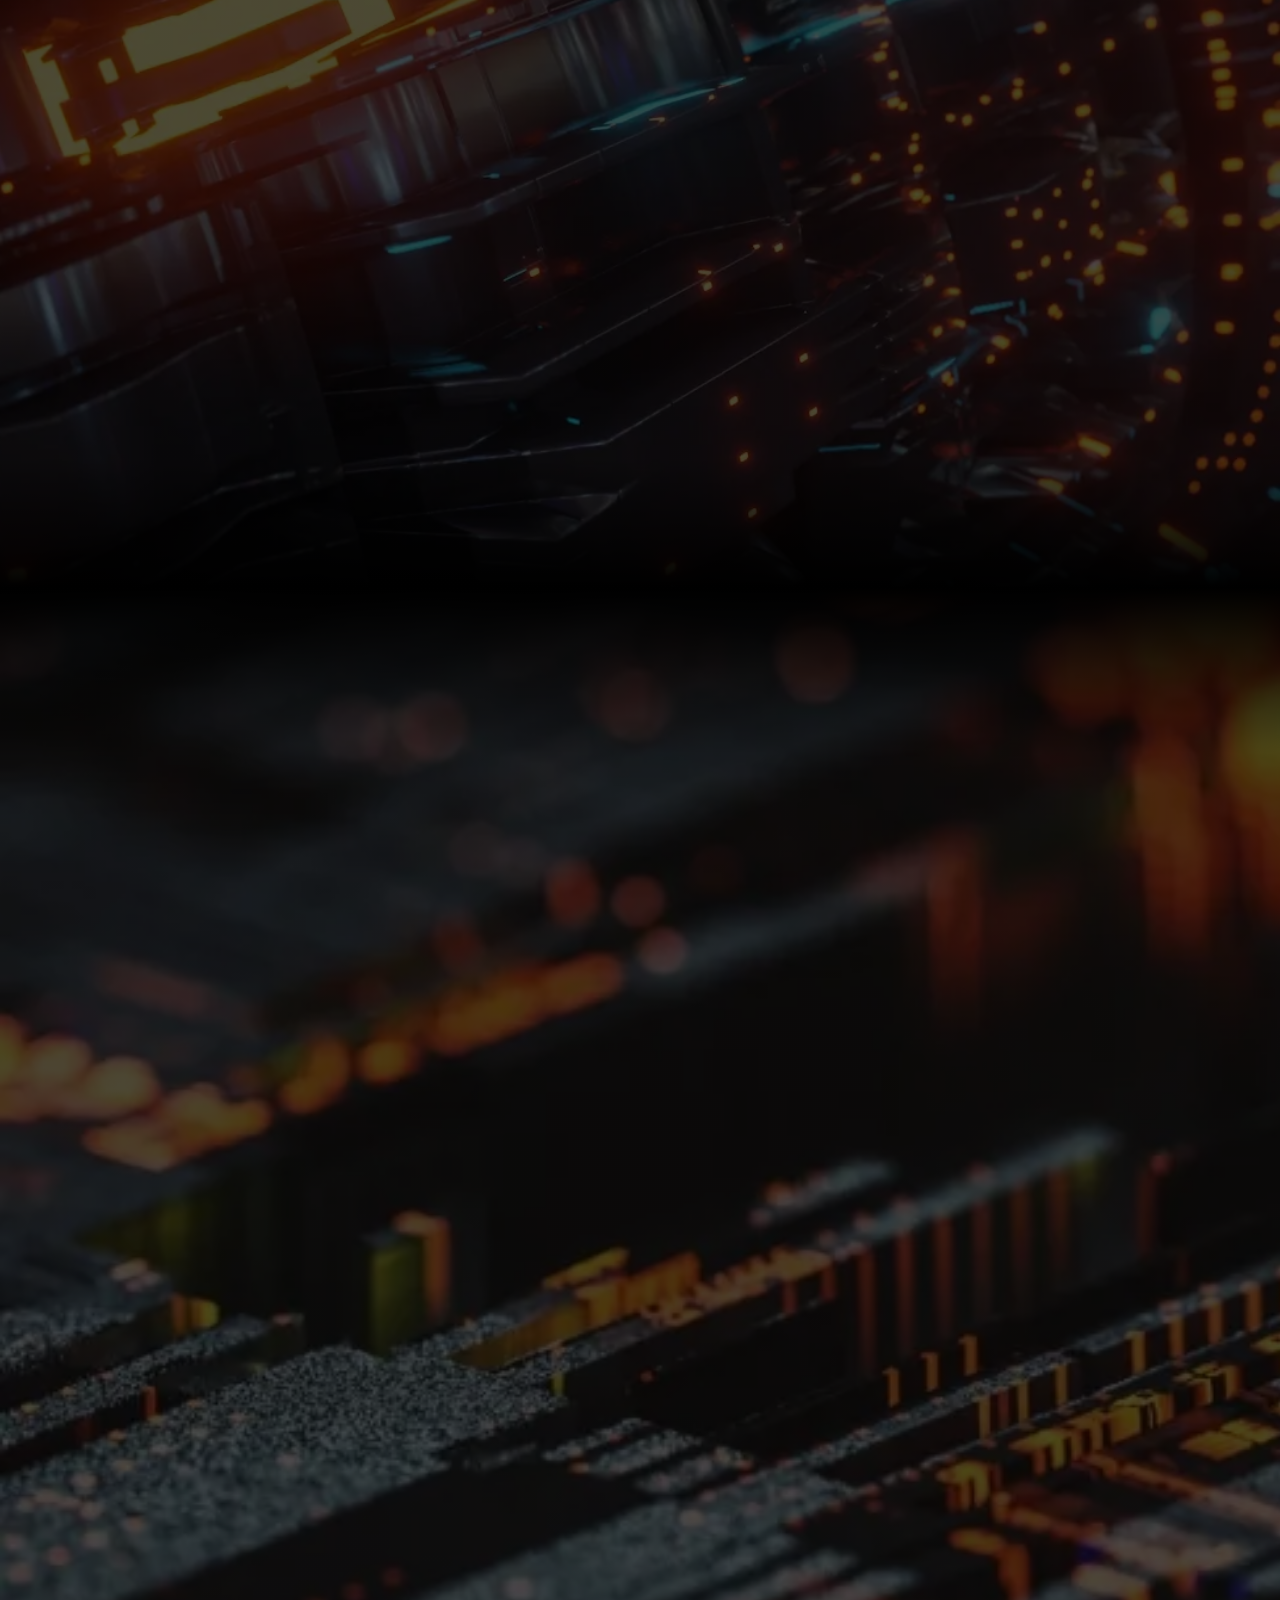
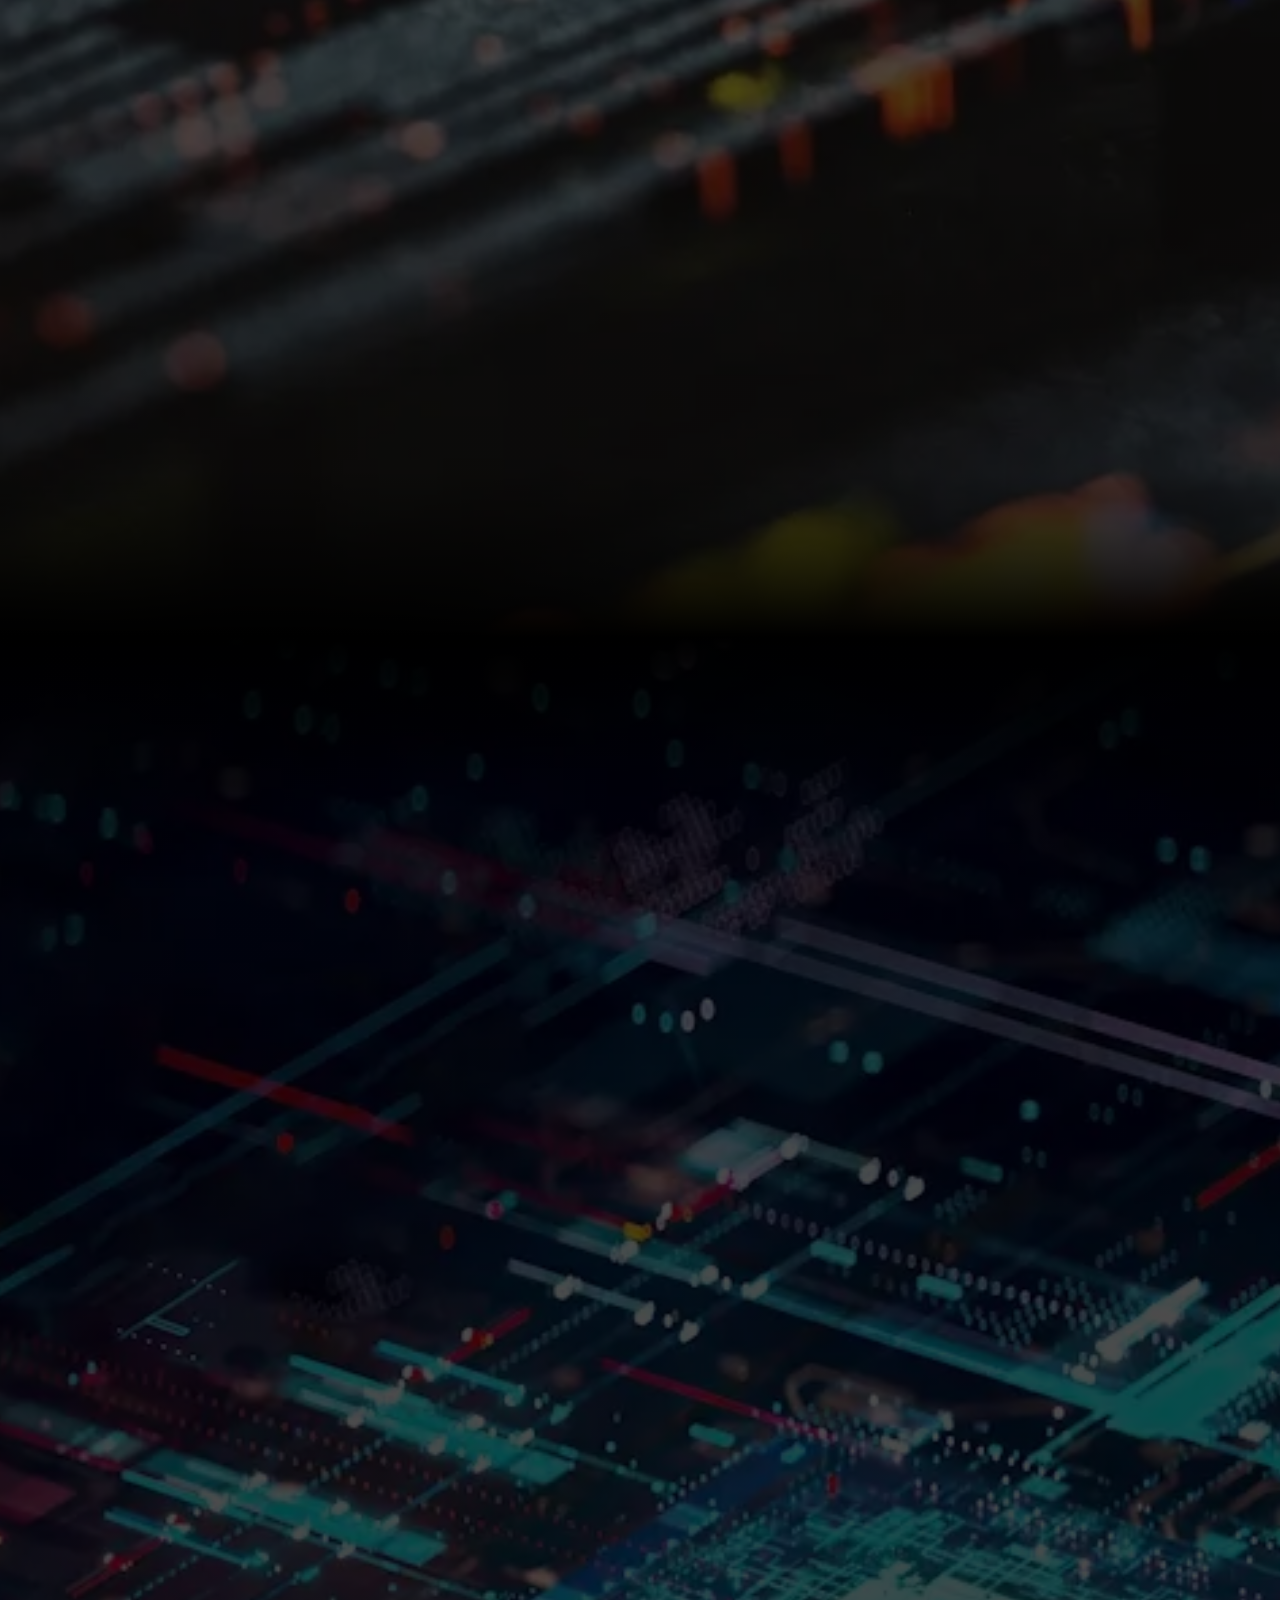
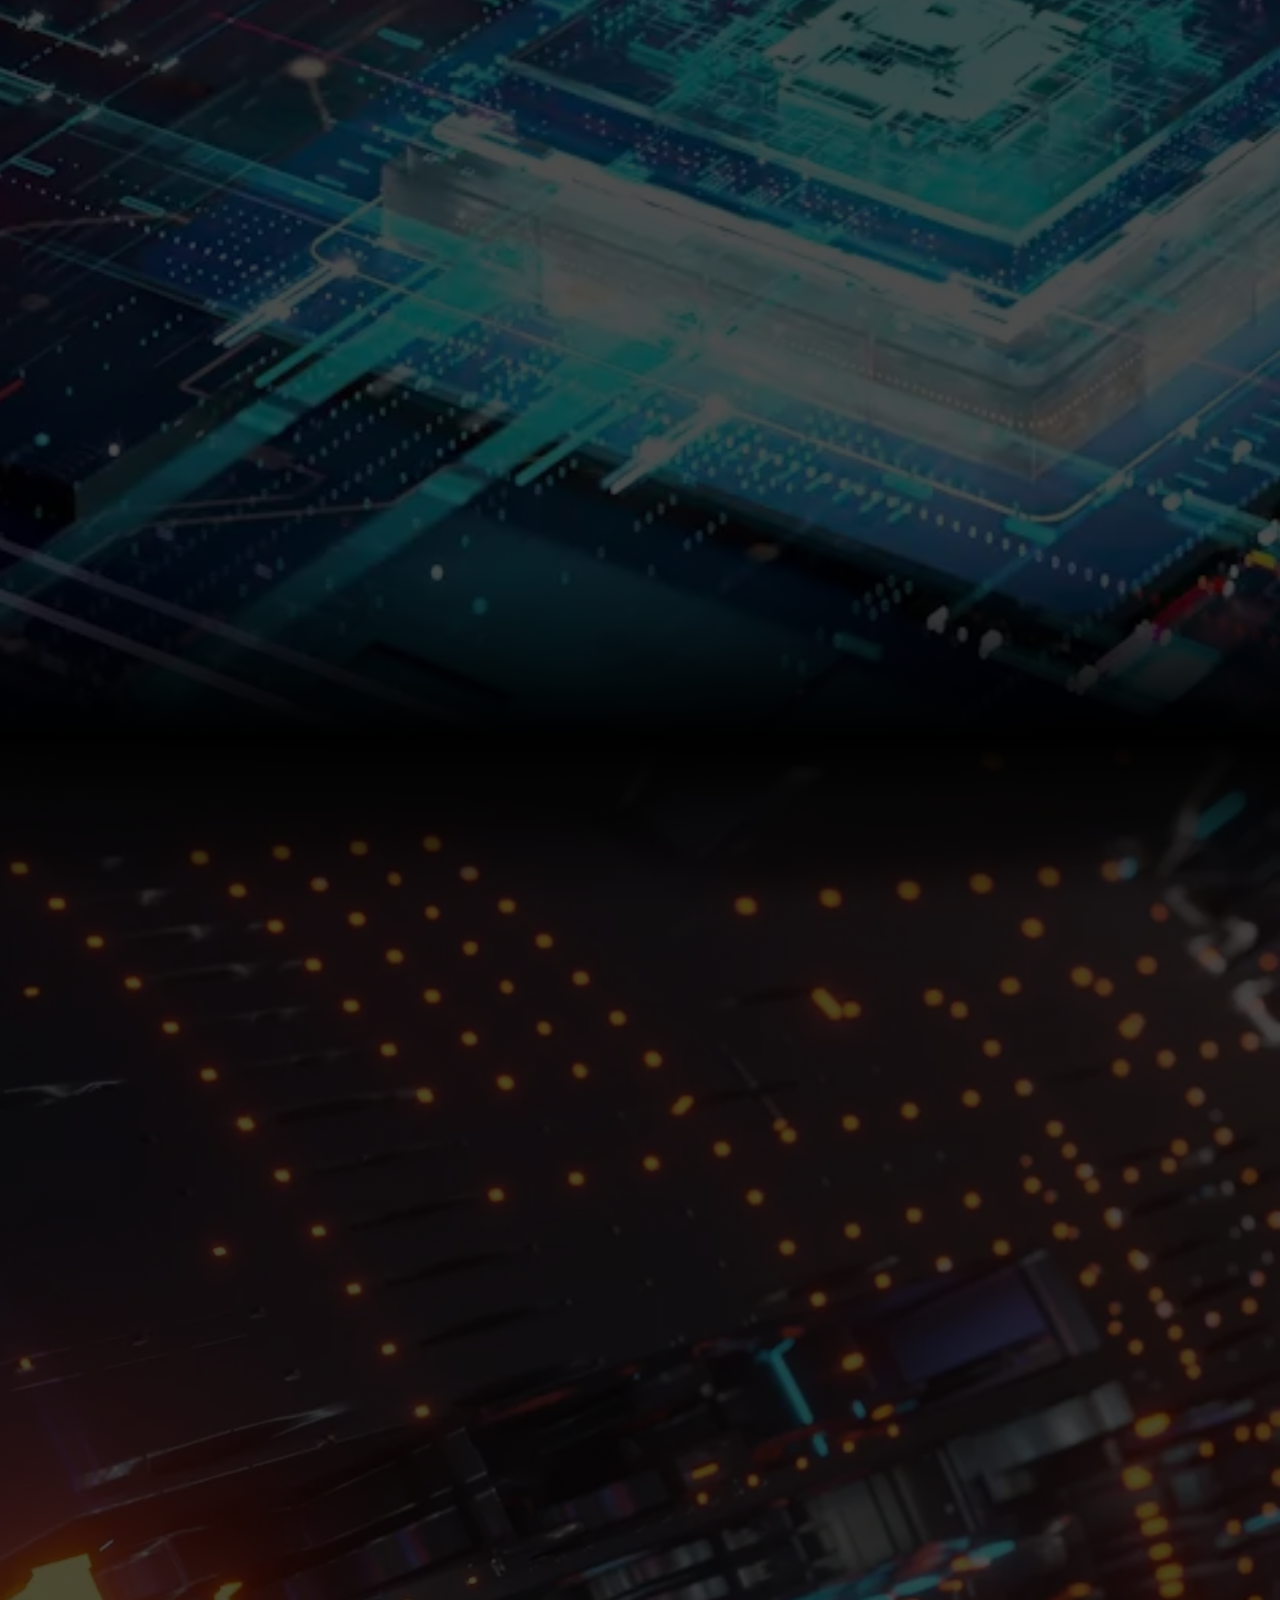
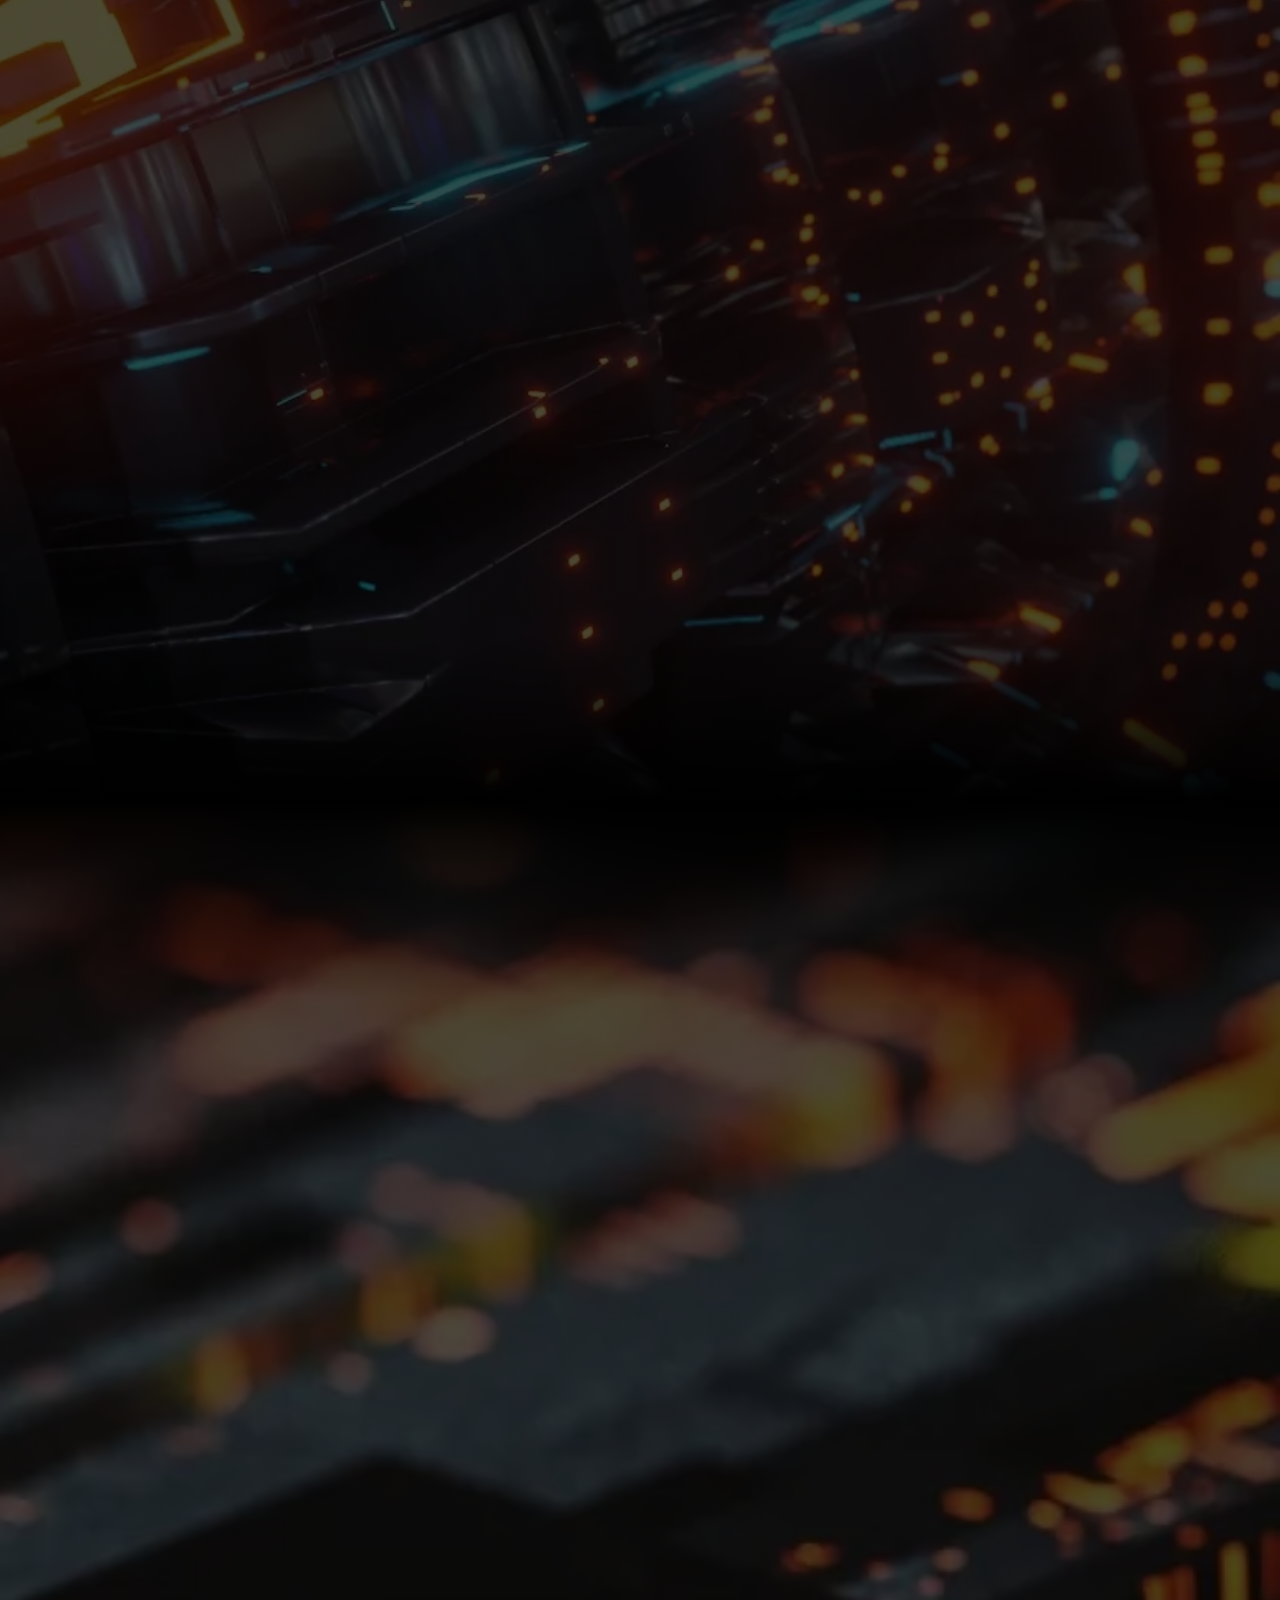
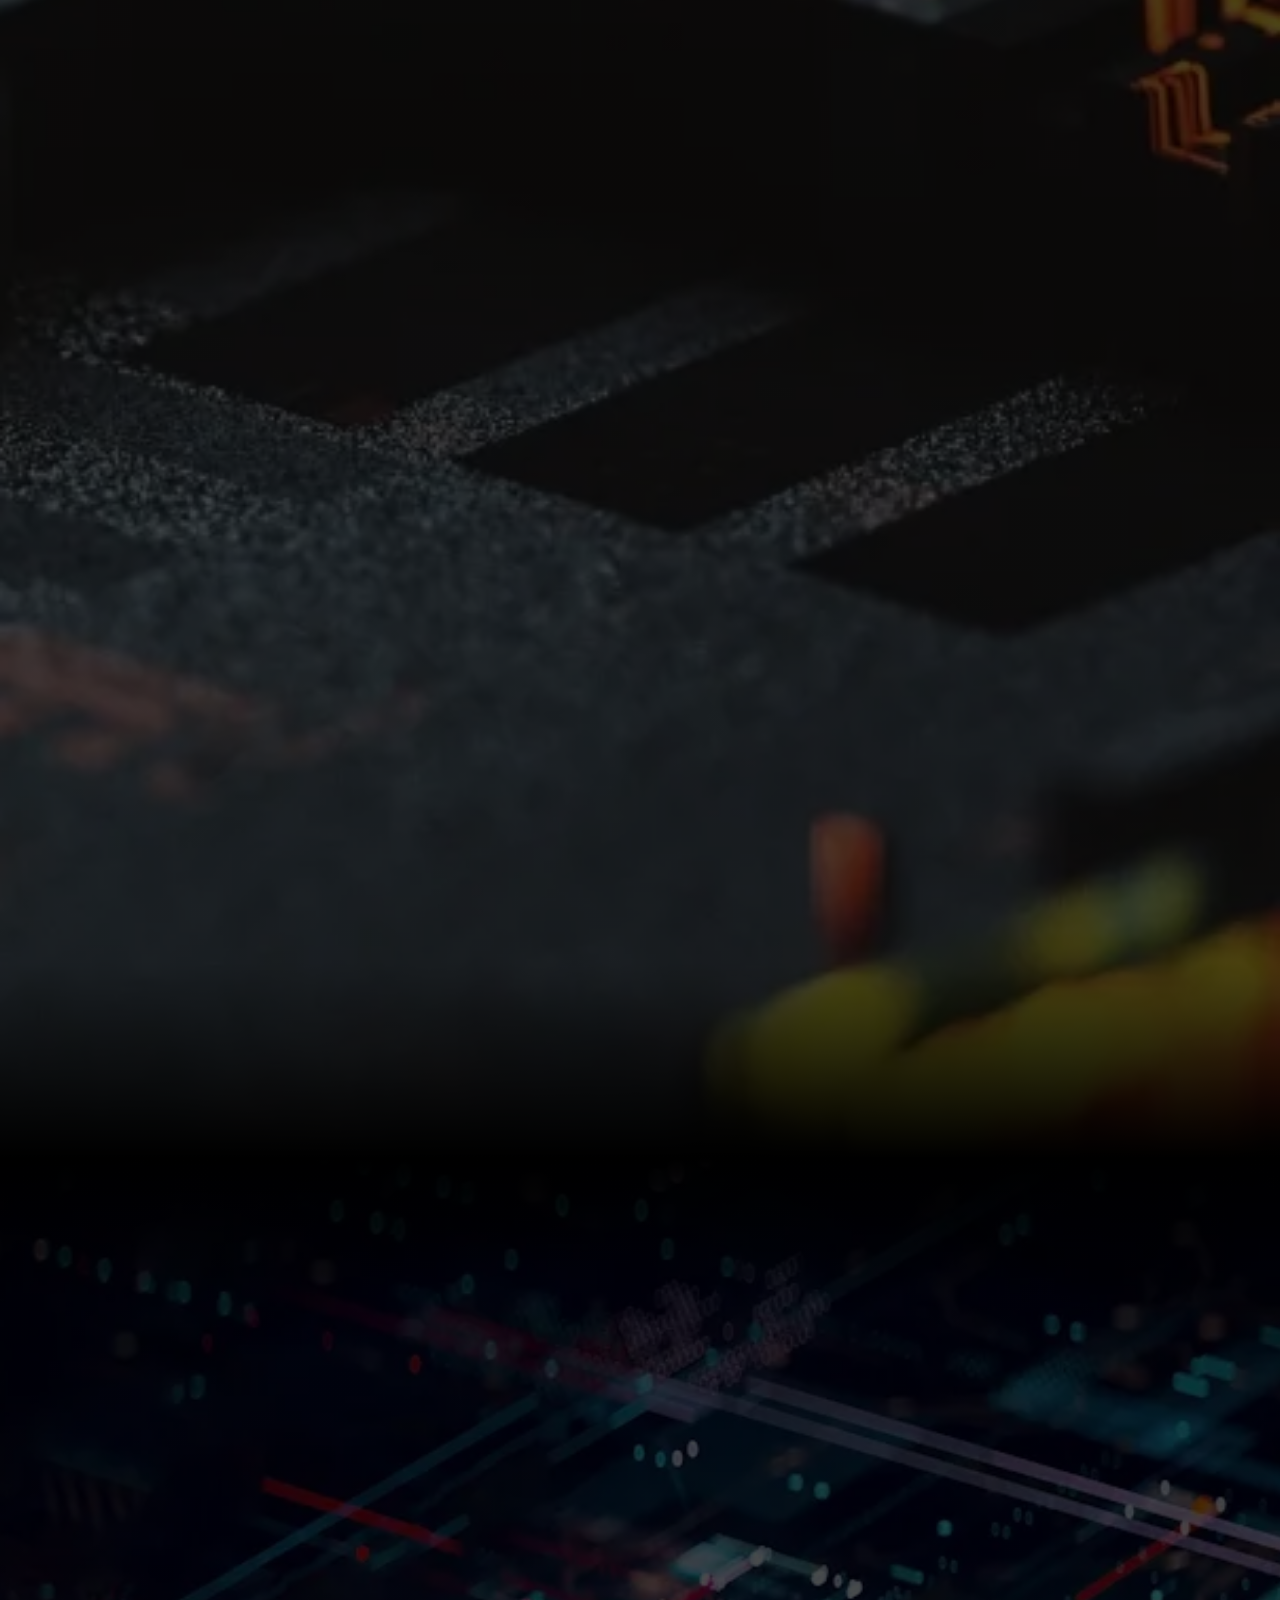
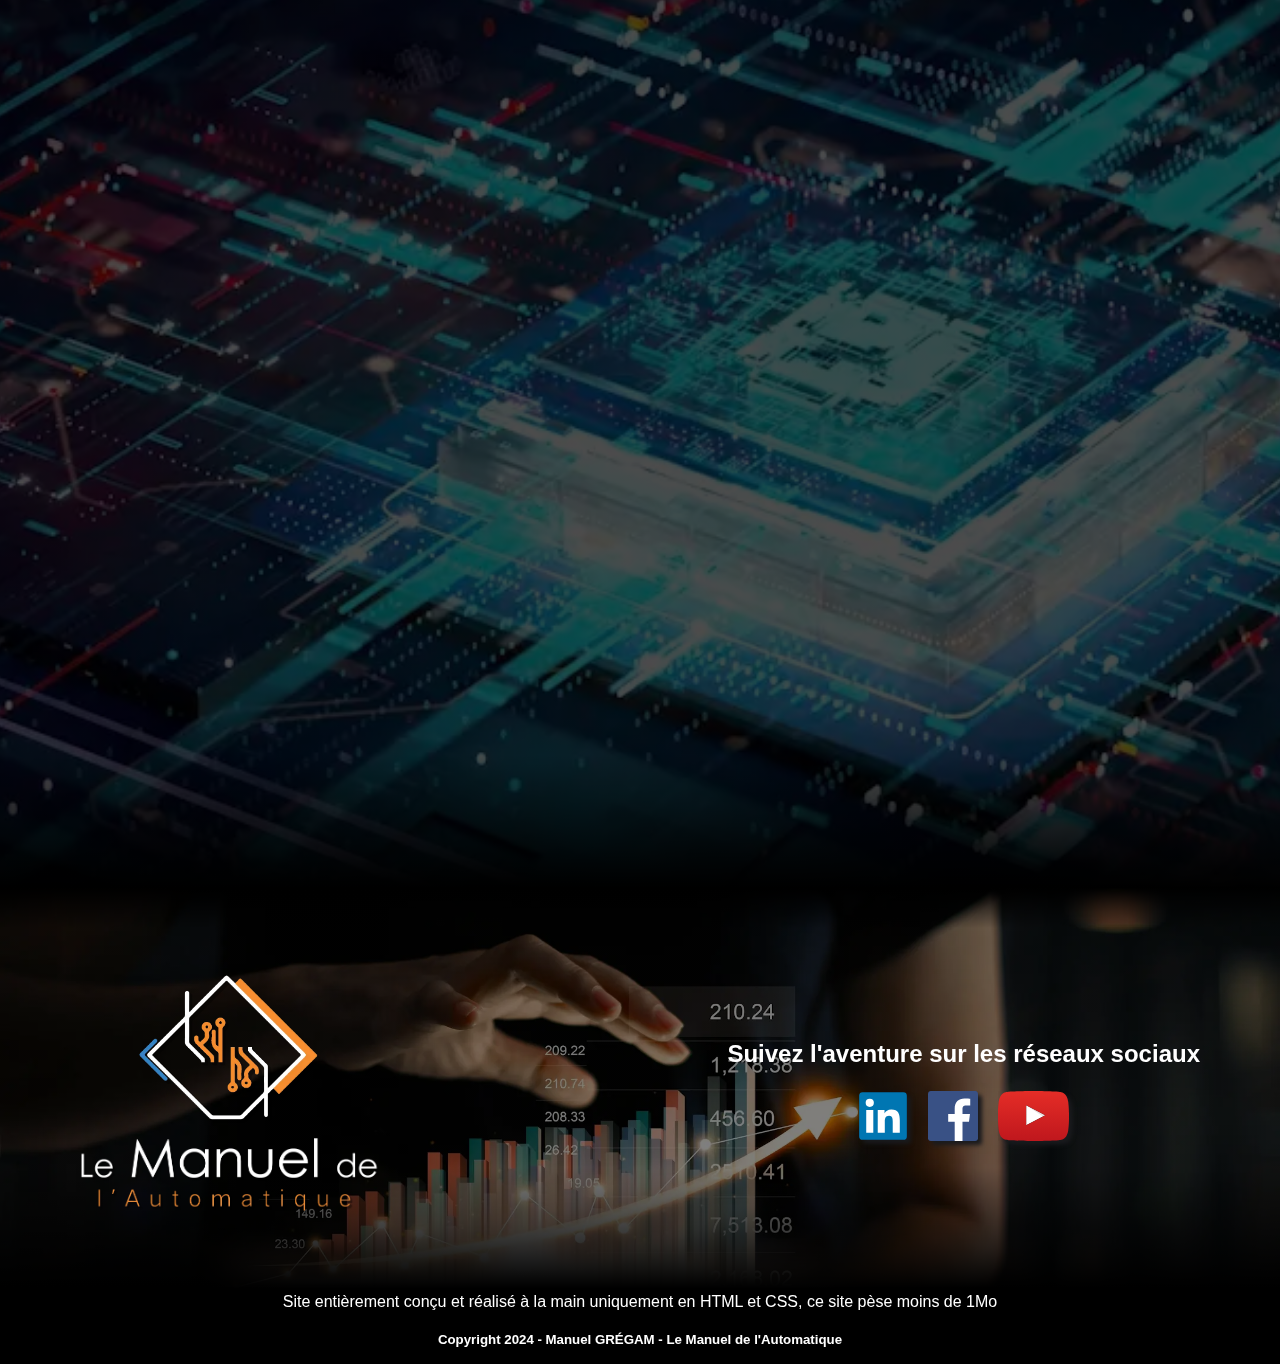
==== commit 83363aa9: "Add scroll animations" ====
--- a/src/index.html
+++ b/src/index.html
@@ -60,7 +60,7 @@
       <div class="logo_hero">
         <img class="img_logo_hero" width="660" height="535" src="images/Color_Mod_Shadow_Logo_only.webp" alt="Image Logo">
         <img class="txt_logo_hero" width="1342" height="400"  src="images/high reso-color_mod_shadow_text_only.webp" alt="Texte Logo">
-        <h1>Révolutionnez votre entreprise sur le Web !</h1>
+        <h1>Révolutionnez votre entreprise sur le Web</h1>
       </div>
       <div class="line_wrapper">
         <div>
@@ -74,7 +74,7 @@
     <section id="Propos" class="content section_yellow">
       <div class="columns_wraper">
         <div class="row_wrapper">
-          <div class="content_wrapper blue">
+          <div class="content_wrapper blue reveal fade-rotate">
             <div class="title_wrapper">
               <div class="content_title">
                 <svg class="picto" xmlns="http://www.w3.org/2000/svg" alt="" height="32" viewBox="0 -960 960 960" width="32"><path d="M42-120v-112q0-33 17-62t47-44q51-26 115-44t141-18q77 0 141 18t115 44q30 15 47 44t17 62v112H42Zm80-80h480v-32q0-11-5.5-20T582-266q-36-18-92.5-36T362-320q-71 0-127.5 18T142-266q-9 5-14.5 14t-5.5 20v32Zm240-240q-66 0-113-47t-47-113h-30v-40h30q0-45 22-81t58-57v58h40v-74q9-3 19-4.5t21-1.5q11 0 21 1.5t19 4.5v74h40v-58q36 21 58 57t22 81h30v40h-30q0 66-47 113t-113 47Zm0-80q33 0 56.5-23.5T442-600H282q0 33 23.5 56.5T362-520Zm300 160-6-30q-6-2-11.5-4.5T634-402l-28 10-20-36 22-20v-24l-22-20 20-36 28 10q4-4 10-7t12-5l6-30h40l6 30q6 2 12 5t10 7l28-10 20 36-22 20v24l22 20-20 36-28-10q-5 5-10.5 7.5T708-390l-6 30h-40Zm20-70q12 0 21-9t9-21q0-12-9-21t-21-9q-12 0-21 9t-9 21q0 12 9 21t21 9Zm72-130-8-42q-9-3-16.5-7.5T716-620l-42 14-28-48 34-30q-2-5-2-8v-16q0-3 2-8l-34-30 28-48 42 14q6-6 13.5-10.5T746-798l8-42h56l8 42q9 3 16.5 7.5T848-780l42-14 28 48-34 30q2 5 2 8v16q0 3-2 8l34 30-28 48-42-14q-6 6-13.5 10.5T818-602l-8 42h-56Zm28-90q21 0 35.5-14.5T832-700q0-21-14.5-35.5T782-750q-21 0-35.5 14.5T732-700q0 21 14.5 35.5T782-650ZM362-200Z"/></svg>
@@ -89,7 +89,7 @@
           </div>
         </div>
         <div class="rows_wrapper">
-          <div class="content_wrapper blue">
+          <div class="content_wrapper blue reveal fade-left">
             <div class="title_wrapper">
               <div class="content_title">
                 <svg class="picto cyan" alt="" xmlns="http://www.w3.org/2000/svg" height="32" viewBox="0 -960 960 960" width="32"><path d="M120-120v-80l80-80v160h-80Zm160 0v-240l80-80v320h-80Zm160 0v-320l80 81v239h-80Zm160 0v-239l80-80v319h-80Zm160 0v-400l80-80v480h-80ZM120-327v-113l280-280 160 160 280-280v113L560-447 400-607 120-327Z"/></svg>
@@ -104,7 +104,7 @@
               connecter vos systèmes de gestion de données et automatiser le suivi de vos KPI</p>
             <a class="button cyan" title="Section NoCode" href="#NoCode">J'ai un besoin urgent</a>
           </div>
-          <div class="content_wrapper blue">
+          <div class="content_wrapper blue reveal fade-bottom">
             <div class="title_wrapper">
               <div class="content_title">
                 <svg class="picto green" alt="" xmlns="http://www.w3.org/2000/svg" height="32" viewBox="0 -960 960 960" width="32"><path d="M841-518v398H121v-398q-23-21-35.5-54t-.5-72l61-196h670l61 196q12 39-.5 71T841-518Zm-272-42q27 0 41-18.5t11-41.5l-22-140h-78v148q0 21 14 36.5t34 15.5Zm-180 0q23 0 37.5-15.5T441-612v-148h-78l-22 140q-4 24 10.5 42t37.5 18Zm-178 0q18 0 31.5-13t16.5-33l22-154h-78l-40 134q-6 20 6.5 43t41.5 23Zm540 0q29 0 42-23t6-43l-42-134h-76l22 154q3 20 16.5 33t31.5 13ZM201-200h560v-282q-5 2-6.5 2H751q-27 0-47.5-9T663-518q-18 18-41 28t-49 10q-27 0-50.5-10T481-518q-17 18-39.5 28T393-480q-29 0-52.5-10T299-518q-21 21-41.5 29.5T211-480h-4.5q-2.5 0-5.5-2v282Zm560 0H201h560Z"/></svg>
@@ -119,7 +119,7 @@
               tel que le site que vous consultez actuellement</p>
             <a  class="button green" title="Section Site Vitrine" href="#Vitrine">Il me faut un site Vitrine</a>
           </div>
-          <div class="content_wrapper blue">
+          <div class="content_wrapper blue reveal fade-right">
             <div class="title_wrapper">
               <div class="content_title">
                 <svg class="picto blue" alt="" xmlns="http://www.w3.org/2000/svg" height="32" viewBox="0 -960 960 960" width="32"><path d="M80-160v-640h800v640H80Zm80-80h640v-400H160v400Zm140-40-56-56 103-104-104-104 57-56 160 160-160 160Zm180 0v-80h240v80H480Z"/></svg>
@@ -138,7 +138,7 @@
     <section id="NoCode" class="content section_green">
       <div class="columns_wraper">
         <div class="row_wrapper">
-          <div class="content_wrapper cyan">
+          <div class="content_wrapper cyan reveal fade-rotate">
             <div class="title_wrapper">
               <div class="content_title">
                 <svg class="picto cyan" alt="" xmlns="http://www.w3.org/2000/svg" height="32" viewBox="0 -960 960 960" width="32"><path d="M120-120v-80l80-80v160h-80Zm160 0v-240l80-80v320h-80Zm160 0v-320l80 81v239h-80Zm160 0v-239l80-80v319h-80Zm160 0v-400l80-80v480h-80ZM120-327v-113l280-280 160 160 280-280v113L560-447 400-607 120-327Z"/></svg>
@@ -146,7 +146,7 @@
               </div>
               <div class="divider cyan"></div>
             </div>
-            <h3>Votre besoin urgent livré rapidement grâce aux outils No-Code / Low-Code (sans programmation)</h3>
+            <h3>Votre besoin urgent livré rapidement grâce aux outils No-Code (sans programmation)</h3>
             <p class="center">Des outils choisis pour leur simplicité et leur interface claire pour une livraison clé en main 
               et une utilisation sans besoin de connaissances techniques.
             </p>
@@ -154,7 +154,7 @@
           </div>
         </div>
         <div class="rows_wrapper">
-          <div class="content_wrapper cyan picture">
+          <div class="content_wrapper cyan picture reveal fade-left">
             <div class="title_wrapper">
               <h2> Roland Garros</h2>
               <div class="divider cyan"></div>
@@ -177,7 +177,7 @@
                 </div>
               </div>
           </div>
-          <div class="content_wrapper cyan picture">
+          <div class="content_wrapper cyan picture reveal fade-bottom">
             <div class="title_wrapper">
               <h2>GCAM</h2>
               <div class="divider cyan"></div>
@@ -200,7 +200,7 @@
                 </div>
               </div>
           </div>
-          <div class="content_wrapper cyan picture">
+          <div class="content_wrapper cyan picture reveal fade-right">
             <div class="title_wrapper">
               <div class="content_title">
                 <a href="https://youtube.com/@LeManueldelAutomatique?si=uDnAFnwpZxQH3q-p" target="_blank" title="Aller sur la chaine YouTube du Manuel de l'Automatique">
@@ -227,7 +227,7 @@
     <section class="content section_cyan" id="Vitrine">
       <div class="columns_wraper">
         <div class="row_wrapper">
-          <div class="content_wrapper green">
+          <div class="content_wrapper green reveal fade-rotate">
             <div class="title_wrapper">
               <div class="content_title">
                 <svg class="picto green" alt="" xmlns="http://www.w3.org/2000/svg" height="32" viewBox="0 -960 960 960" width="32"><path d="M841-518v398H121v-398q-23-21-35.5-54t-.5-72l61-196h670l61 196q12 39-.5 71T841-518Zm-272-42q27 0 41-18.5t11-41.5l-22-140h-78v148q0 21 14 36.5t34 15.5Zm-180 0q23 0 37.5-15.5T441-612v-148h-78l-22 140q-4 24 10.5 42t37.5 18Zm-178 0q18 0 31.5-13t16.5-33l22-154h-78l-40 134q-6 20 6.5 43t41.5 23Zm540 0q29 0 42-23t6-43l-42-134h-76l22 154q3 20 16.5 33t31.5 13ZM201-200h560v-282q-5 2-6.5 2H751q-27 0-47.5-9T663-518q-18 18-41 28t-49 10q-27 0-50.5-10T481-518q-17 18-39.5 28T393-480q-29 0-52.5-10T299-518q-21 21-41.5 29.5T211-480h-4.5q-2.5 0-5.5-2v282Zm560 0H201h560Z"/></svg>
@@ -244,7 +244,7 @@
           </div>
         </div>
         <div class="rows_wrapper">
-          <div class="content_wrapper green picture">
+          <div class="content_wrapper green picture reveal fade-left">
             <div class="title_wrapper">
               <h2>Philippe Davenet</h2>
               <div class="divider green"></div>
@@ -270,13 +270,13 @@
                   </div>
                 </div>
           </div>
-          <div class="content_wrapper green picture">
+          <div class="content_wrapper green picture reveal fade-bottom">
             <div class="title_wrapper">
               <h2>Eurocode Tools</h2>
               <div class="divider green"></div>
               <h3>Logiciel de calcul de structure</h3>
             </div>
-            <a href="#" target="_blank" title="Aller sur le site Vitrine de Eurocodes Tools">
+            <a href="https://eurocodes-tools.com/fr" target="_blank" title="Aller sur le site Vitrine de Eurocodes Tools">
               <img class="snap_picture linked" height="394" width="800" src="images/portfolio/extract_eurocodes.webp" alt="Capture d'écran du site vitrine de Eurocodes Tools">
             </a>
               <p>Site Vitrine pour promouvoir une application de calcul de structure en ligne en mode Saas (Software as a service)
@@ -296,7 +296,7 @@
                   </div>
                 </div>
             </div>
-          <div class="content_wrapper green picture">
+          <div class="content_wrapper green picture reveal fade-right">
             <div class="title_wrapper">
               <h2>Gastropod</h2>
               <div class="divider green"></div>
@@ -327,7 +327,7 @@
     <section class="content section_yellow" id="Developpement">
       <div class="columns_wraper">
         <div class="row_wrapper">
-          <div class="content_wrapper blue">
+          <div class="content_wrapper blue reveal fade-rotate">
             <div class="title_wrapper">
               <div class="content_title">
                 <svg class="picto blue" alt="" xmlns="http://www.w3.org/2000/svg" height="32" viewBox="0 -960 960 960" width="32"><path d="M80-160v-640h800v640H80Zm80-80h640v-400H160v400Zm140-40-56-56 103-104-104-104 57-56 160 160-160 160Zm180 0v-80h240v80H480Z"/></svg>
@@ -335,7 +335,7 @@
               </div>
               <div class="divider blue"></div>
             </div>
-            <h3>Votre application web sur mesure pour moderniser et monétiser votre activité !</h3>
+            <h3>Votre application web sur mesure pour moderniser et monétiser votre activité</h3>
               <p>Un besoin de moderniser votre activité ? Une idée d'application Web ? 
                 Développement de votre site métier complet, du Back-End (côté serveur) au Front-End (côté client), 
                 en passant par la connection à tous les services tiers indispensables. 
@@ -345,7 +345,7 @@
           </div>
         </div>
         <div class="rows_wrapper">
-          <div class="content_wrapper blue picture">
+          <div class="content_wrapper blue picture reveal fade-left">
             <div class="title_wrapper">
               <h2>Kastorr</h2>
               <div class="divider blue"></div>
@@ -369,7 +369,7 @@
                   </div>
                 </div>
           </div>
-          <div class="content_wrapper blue picture">
+          <div class="content_wrapper blue picture reveal fade-bottom">
             <div class="title_wrapper">
               <h2>Gastropod</h2>
               <div class="divider blue"></div>
@@ -394,7 +394,7 @@
                 </div>
               </div>
           </div>
-          <div class="content_wrapper blue picture">
+          <div class="content_wrapper blue picture reveal fade-right">
             <div class="title_wrapper">
               <h2>Votre Application</h2>
               <div class="divider blue"></div>
@@ -425,11 +425,11 @@
     <section class="content section_blue" id="Contact">
       <div class="columns_wraper">
         <div class="row_wrapper">
-          <div class="content_wrapper yellow">
+          <div class="content_wrapper yellow reveal fade-rotate">
             <div class="title_wrapper">
               <div class="content_title">
                 <svg class="picto" alt="" xmlns="http://www.w3.org/2000/svg" height="32" viewBox="0 -960 960 960" width="32"><path d="M200-80q-33 0-56.5-23.5T120-160v-560q0-33 23.5-56.5T200-800h40v-80h80v80h320v-80h80v80h40q33 0 56.5 23.5T840-720v560q0 33-23.5 56.5T760-80H200Zm0-80h560v-400H200v400Zm0-480h560v-80H200v80Zm0 0v-80 80Zm280 240q-17 0-28.5-11.5T440-440q0-17 11.5-28.5T480-480q17 0 28.5 11.5T520-440q0 17-11.5 28.5T480-400Zm-160 0q-17 0-28.5-11.5T280-440q0-17 11.5-28.5T320-480q17 0 28.5 11.5T360-440q0 17-11.5 28.5T320-400Zm320 0q-17 0-28.5-11.5T600-440q0-17 11.5-28.5T640-480q17 0 28.5 11.5T680-440q0 17-11.5 28.5T640-400ZM480-240q-17 0-28.5-11.5T440-280q0-17 11.5-28.5T480-320q17 0 28.5 11.5T520-280q0 17-11.5 28.5T480-240Zm-160 0q-17 0-28.5-11.5T280-280q0-17 11.5-28.5T320-320q17 0 28.5 11.5T360-280q0 17-11.5 28.5T320-240Zm320 0q-17 0-28.5-11.5T600-280q0-17 11.5-28.5T640-320q17 0 28.5 11.5T680-280q0 17-11.5 28.5T640-240Z"/></svg>
-                <h2>Prenez Rendez-vous !</h2>
+                <h2>Prenez Rendez-vous</h2>
               </div>
               <div class="divider"></div>
             </div>
@@ -459,7 +459,7 @@
           </div>
         </div>
         <div class="row_wrapper">
-          <div class="content_wrapper yellow">
+          <div class="content_wrapper yellow reveal fade-rotate">
             <div class="title_wrapper">
               <div class="content_title">
                 <a href="https://youtube.com/@LeManueldelAutomatique?si=uDnAFnwpZxQH3q-p" target="_blank" title="Aller sur la chaine YouTube du Manuel de l'Automatique">
@@ -468,15 +468,15 @@
                 <h2>Rejoignez la chaîne Youtube</h2>
               </div>
               <div class="divider"></div>
-              <h3>Des informations, tutoriel et astuces sur des outils gratuits d'automatisation !</h3>
+              <h3>Des informations, tutoriel et astuces sur des outils gratuits d'automatisation</h3>
             </div>
             <div class="video_container">
               <a href="https://www.youtube.com/watch?v=4tRgfbnEyW4&list=PLGaNZNEfg8rEfJMxI-ncWXsCz0U9eaLVo" target="_blank">
                 <img class="snap_picture" src="images/playlist_youtube.webp" alt="Image de la playlist Google Sheets" height="450" width="800">
               </a>
             </div>
-            <p>Formez-vous et vos employés gratuitement sur Google Sheets avec le premier Tuto Complet en Français et entièrement gratuit.
-              Si le contenu vous plaît n'hésitez pas à vous abonner et à partager la chaîne !
+            <p class="">Formez-vous gratuitement sur Google Sheets avec le premier Tuto Complet en Français et entièrement gratuit.
+              Si le contenu vous plaît n'hésitez pas à vous abonner et à partager la chaîne
             </p>
             <a class="button red" href="https://youtube.com/@LeManueldelAutomatique?si=uDnAFnwpZxQH3q-p" target="_blank" title="Aller sur la chaine YouTube du Manuel de l'Automatique">Rejoindre la chaîne Youtube</a>
           </div>
@@ -485,10 +485,10 @@
     </section>
     <section class="content section_cyan" id="Clients">
       <div class="logos_section_wrapper">
-        <div class="content_wrapper title cyan">
-          <h2>Des clients de confiance !</h2>
-        </div>
-        <div class="slider content_wrapper cyan">
+        <div class="content_wrapper title cyan reveal fade-rotate">
+          <h2>Des clients de confiance</h2>
+        </div>
+        <div class="slider content_wrapper cyan reveal fade-bottom">
           <div class="slide-track">
             <div class="slide">
               <img height="100px" width="auto" class="logo_clients" src="images/Logos Clients/logo_roland_garros.webp" alt="Logo Roland Garros">
@@ -510,32 +510,32 @@
             </div>
           </div>
         </div>
-        <div class="content_wrapper title cyan">
-          <h2>Mais surtout des clients satisfaits !</h2>
+        <div class="content_wrapper title cyan reveal fade-rotate">
+          <h2>Mais surtout des clients satisfaits</h2>
         </div>
         <div class="avis_wrapper">
-          <div class="content_wrapper avis cyan">
+          <div class="content_wrapper avis cyan reveal fade-left">
             <p>"Le tournoi est désormais fini et nous sommes en plein rangement et debrief. Un IMMENSE merci à toi pour ton aide pendant le tournoi. J’ai conscience de t’avoir beaucoup sollicité, et tu as été d’une réactivité sans faille. Un grand merci pour ça !"</p>
             <p class="sign_client">Léo M. <span class="funct_client"> - Responsable ramasseurs de balles</span></p>
             <p class="company_client">Roland Garros</p>
           </div>
-          <div class="content_wrapper avis cyan">
+          <div class="content_wrapper avis cyan reveal fade-right">
             <p>"La présentation du site vitrine au comité de direction a été un franc succès, tout le monde a félicité le travail de conception et réalisation du site selon la charte graphique pré-établi et le public visé ! Merci pour ton travail."</p>
             <p class="sign_client">Andreas S.<span class="funct_client"> - Président</span></p>
             <p class="company_client">Eurocodes Tools</p>
           </div>
-          <div class="content_wrapper avis cyan">
+          <div class="content_wrapper avis cyan reveal fade-left">
             <p>"Très bon boulot, précis et à l'écoute du client. Je recommande fortement."</p>
             <p class="sign_client">David Z.<span class="funct_client"> - CEO</span></p>
             <p class="company_client">Shemsi</p>
           </div>
-          <div class="content_wrapper avis cyan">
+          <div class="content_wrapper avis cyan reveal fade-right">
             <p>"J’ai effectué un cycle d’ateliers avec Manuel autour de la maîtrise avancée de Google Sheets. Je le recommande vivement pour son expertise et sa pédagogie."</p>
             <p class="sign_client">Bastien J.<span class="funct_client"> - Apprenant Google Sheets</span></p>
             <!-- <p class="company_client">Eurocodes Tools</p> -->
           </div>
           <div></div>
-          <div class="content_wrapper avis cyan">
+          <div class="content_wrapper avis cyan reveal fade-right">
             <p>"Formation complète et efficace. Manuel a su tout de suite comprendre mes besoins et attentes. Très pédagogue et patient, il a toujours pris le temps de répondre à mes problématiques. Je le recommande vivement"</p>
             <p class="sign_client">Stéphanie D.<span class="funct_client"> - Apprenante Google Sheets</span></p>
             <!-- <p class="company_client">Eurocodes Tools</p> -->
@@ -552,7 +552,7 @@
         <div class="legal_container">
         </div>
         <div class="social_container">
-          <h3>Suivez l'aventure sur les réseaux sociaux !</h3>
+          <h3>Suivez l'aventure sur les réseaux sociaux</h3>
           <div class="social_logos">
             <a href="https://www.linkedin.com/in/manuelgregam" target="_blank" title="Aller sur mon profil LinkedIn">
               <img src="images/linkedin-original.svg" alt="Logo LinkedIn">
@@ -573,4 +573,21 @@
     </section>
   </section>
 </body>
+<script>
+  function reveal() {
+    var reveals = document.querySelectorAll(".reveal");
+    for (var i = 0; i < reveals.length; i++) {
+        var windowHeight = window.innerHeight;
+        var elementTop = reveals[i].getBoundingClientRect().top;
+        var elementVisible = 50;
+        if (elementTop < windowHeight - elementVisible) {
+        reveals[i].classList.add("active");
+        } else {
+        reveals[i].classList.remove("active");
+        }
+    }
+  }
+  window.addEventListener("scroll", reveal);
+  reveal();
+</script>
 </html>--- a/src/index.css
+++ b/src/index.css
@@ -80,6 +80,7 @@
   left: 0;
   z-index: 100;
   position: fixed;
+  display: flex;
 }
 
 
@@ -139,7 +140,7 @@
 
 nav {
   width: 100%;
-  margin: 20px 20px 0px 10px;
+  margin: 20px 10px 0px 10px;
 }
 
 
@@ -320,7 +321,7 @@
   background-image: linear-gradient(to bottom,black 0%, var(--trans_grey) 10%, var(--trans_grey) 90%, black 100%), url(images/hero_background.webp);
   /* box-shadow: 0px 5px 5px 4px rgba(0, 0, 0, 0.5); */
   /* background-image: url(images/hero_background.jpg); */
-  height: 100vh;
+  min-height: 100vh;
   background-size: cover;
   background-position: center;
   position: relative;
@@ -328,6 +329,7 @@
   flex-direction: column;
   align-items: center;
   justify-content: space-evenly;
+  padding-top: 70px;
   /* z-index: 10; */
 }
 
@@ -350,12 +352,12 @@
 }
 
 .img_logo_hero{
-  width: 400px;
+  width: 380px;
   height: auto;
 }
 
 .txt_logo_hero{
-  width: 600px;
+  width: 480px;
   height: auto;
 }
 
@@ -365,13 +367,13 @@
   color: var(--white);
   text-align: center;
   font-size: 38px;
-  margin-top: 30px;
+  margin-top: 20px;
   text-shadow: 4px 4px 4px #000000;
 }
 
 div.line_wrapper{
   width: 850px;
-  height: 1pxx;
+  height: 1px;
   /* height: 400px; */
   position: relative;
   /* margin: auto; */
@@ -451,7 +453,7 @@
 /* MAINS SECTIONS */
 section.content{
   min-height: 100vh;
-  padding: 200px 100px 200px 100px;
+  padding: 100px 100px 100px 100px;
   display: flex;
   align-items: center;
   justify-content: center;
@@ -574,7 +576,7 @@
   color:white;
   position: relative;
   z-index: 10;
-  border-radius: 2px;
+  border-radius: 5px;
   display: flex;
   flex-direction: column;
   justify-content: space-between;
@@ -587,19 +589,6 @@
   -webkit-backdrop-filter: blur( 1.5px );
   border: 1px solid rgba( 255, 255, 255, 0.18 );
 }
-
-/* div.content_wrapper::after{
-  content: '';
-  position: absolute;
-  top:0;
-  left: 0;
-  width: 100%;
-  height: 100%;
-  border-radius: 2px;
-  box-shadow: 0 0 8px 2px white;
-  background: white;
-  animation: shine_border 10s ease-in-out infinite;
-} */
 
 div.content_wrapper.picture{
   padding: 40px 40px 40px 40px;
@@ -707,6 +696,82 @@
   }  
 }
 
+
+
+
+.reveal{
+  position: relative;
+  opacity: 0;
+}
+
+.reveal.active{
+  opacity: 1;
+}
+
+.reveal.active{
+  opacity: 1;
+}
+
+.active.fade-rotate {
+  animation: fade-rotate 1s ease;
+}
+
+.active.fade-bottom {
+  animation: fade-bottom 1s ease;
+}
+.active.fade-left {
+  animation: fade-left 1s ease;
+}
+.active.fade-right {
+  animation: fade-right 1s ease;
+}
+
+@keyframes fade-rotate {
+  0% {
+    transform: rotateX(60deg) rotateZ(10deg);
+    opacity: 0.2;
+  }
+  100% {
+    transform:rotateX(0) rotateZ(0);
+    opacity: 1;
+  }
+}
+
+@keyframes fade-left {
+  0% {
+    transform: translateX(-150px);
+    opacity: 0.2;
+  }
+  100% {
+    transform: translateX(0);
+    opacity: 1;
+  }
+}
+
+@keyframes fade-bottom {
+  0% {
+    transform: translateY(150px);
+    opacity: 0.2;
+  }
+  100% {
+    transform: translateY(0);
+    opacity: 1;
+  }
+}
+
+@keyframes fade-right {
+  0% {
+    transform: translateX(150px);
+    opacity: 0.2;
+  }
+  100% {
+    transform: translateX(0);
+    opacity: 1;
+  }
+}
+
+
+
 div.divider.cyan{
   background: var(--base_cyan);
 }
@@ -829,6 +894,7 @@
   font-size: 24px;
   line-height: 34px;
   text-align: center;
+  font-weight: 600;
 }
 
 p {
@@ -1110,7 +1176,8 @@
   display: flex;
   align-items: center;
   justify-content: center;
-  transition: transform 0.5s ;
+  transition: transform 0.5s;
+  cursor: pointer;
 }
 
 div.wrapper_profile_picture:hover{
@@ -1123,6 +1190,7 @@
 
 div.wrapper_profile_picture > img{
   width: 200px;
+  height: 200px;
 }
 
 .calendly_widget{
@@ -1181,8 +1249,8 @@
   z-index: 100;
   display: flex;
   flex-direction: row;
-  align-items: flex-start;
-  justify-content: space-between;
+  /* align-items: flex-start; */
+  justify-content:space-around;
 }
 
 div.logo_footer{
--- a/src/responsive.css
+++ b/src/responsive.css
@@ -133,6 +133,10 @@
       section.footer{
         background-position: 0% 20%;
         min-height: 400px;
+      }
+
+      div.container_footer{
+        justify-content: space-between;
       }
 
       div.social_container{
@@ -170,9 +174,9 @@
 
 @media only screen and (max-width: 1200px) {
   
-  nav > menu { 
+  /* nav > menu { 
     max-width: 980px;
-  }
+  } */
 
   section.content{
     /* min-height: 100vh; */
@@ -268,10 +272,6 @@
     min-width: 200px;
   }
 
-  nav > menu{
-    margin-left: 10px;
-    /* justify-content: flex-start; */
-  }
 
   div.picto_menu{
     gap: 5px;
@@ -402,6 +402,7 @@
 
 div.wrapper_profile_picture > img{
   width: 150px;
+  height: 150px;
 }
 
 section.copyright_footer{
@@ -415,15 +416,18 @@
 
   nav {
     margin: 20px 5px 0px 5px;
+    align-self: center;
   }
 
   nav > menu{
     /* margin-left: 10px; */
     justify-content: center;
-  }
-  
-  nav a{
+    align-items: center;
+  }
+  
+  nav a, nav button{
     min-width: auto;
+    padding: 10px 10px
   }
 
   /* .logo_hero{
@@ -481,11 +485,11 @@
 
   .cube-loader.puce{
     /* left: 5px ; */
-    --cubeSize: 20px;
+    --cubeSize: 25px;
   }
 
   .cube-puce {
-    --cubeSize: 20px;
+    --cubeSize: 25px;
   }
 
 
@@ -516,4 +520,8 @@
     width: 200px;
   }
   
+}
+
+@media only screen and (max-width: 400px) {
+
 }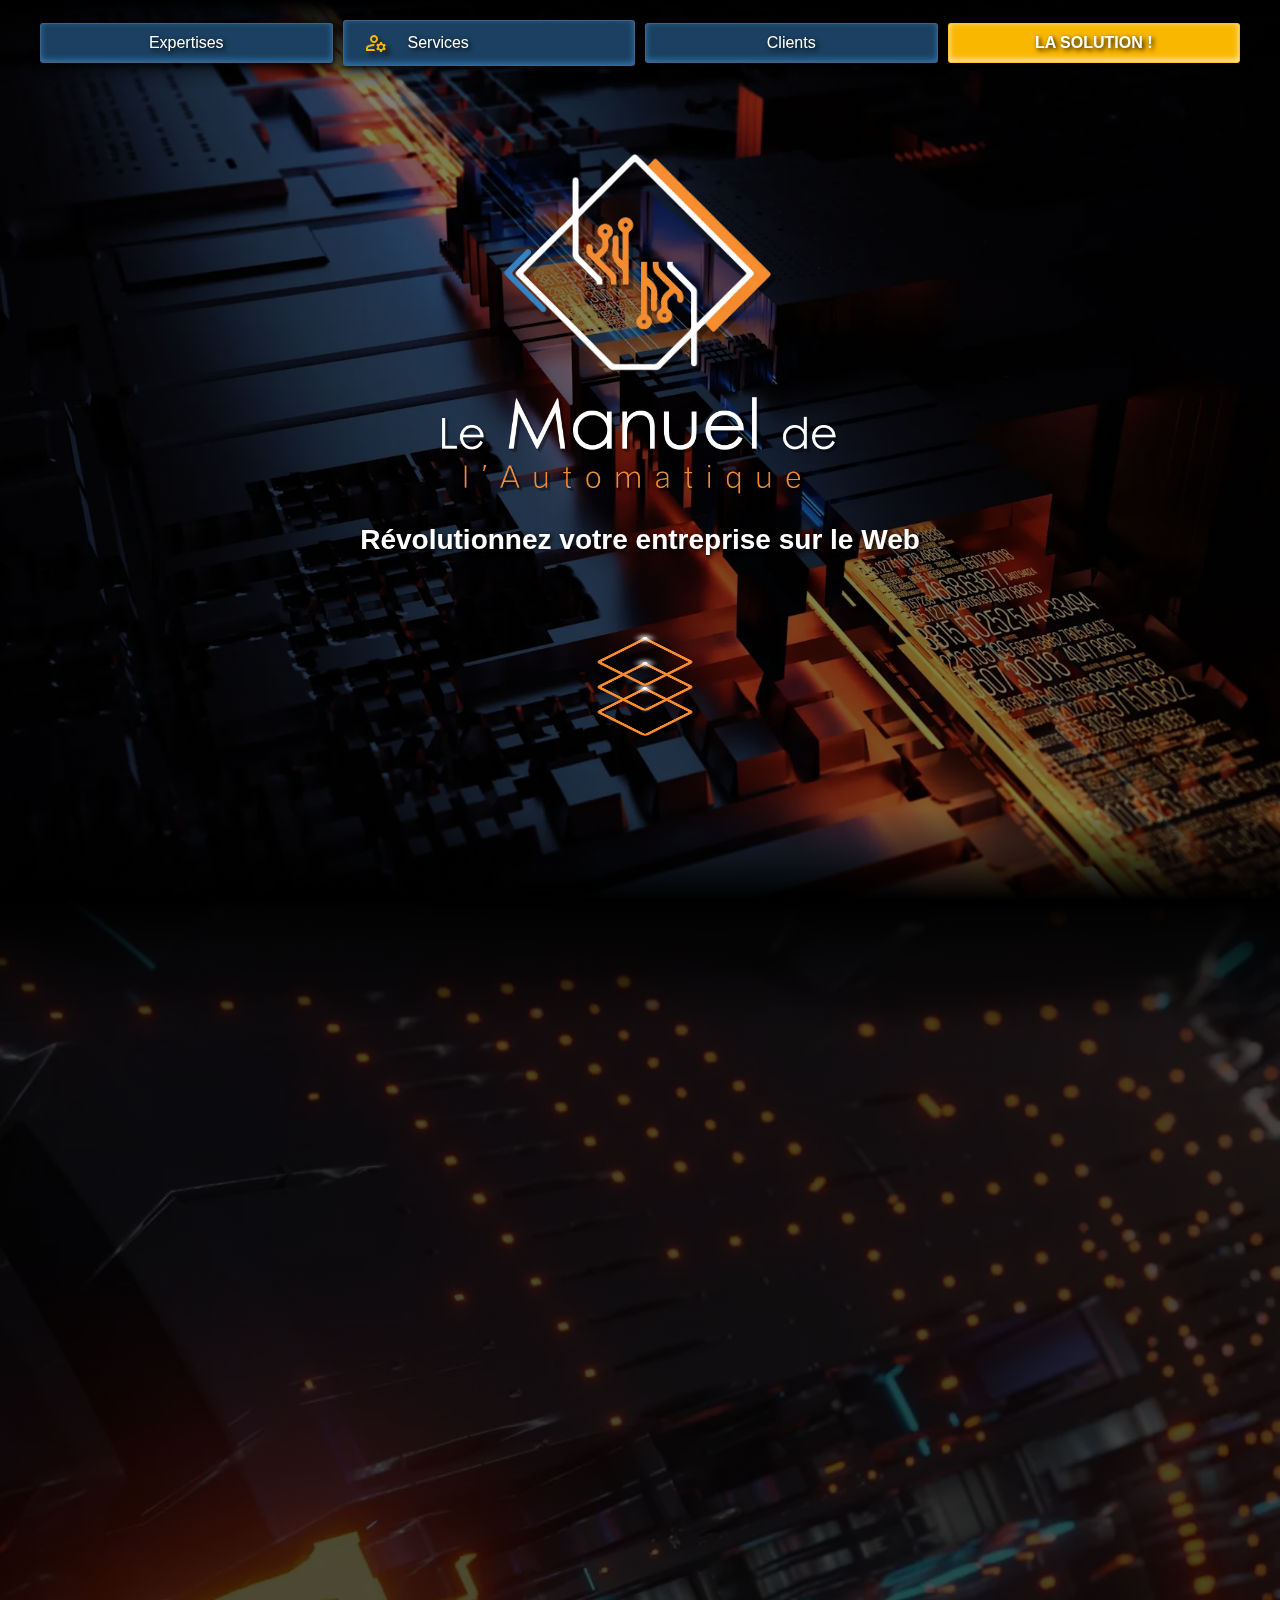
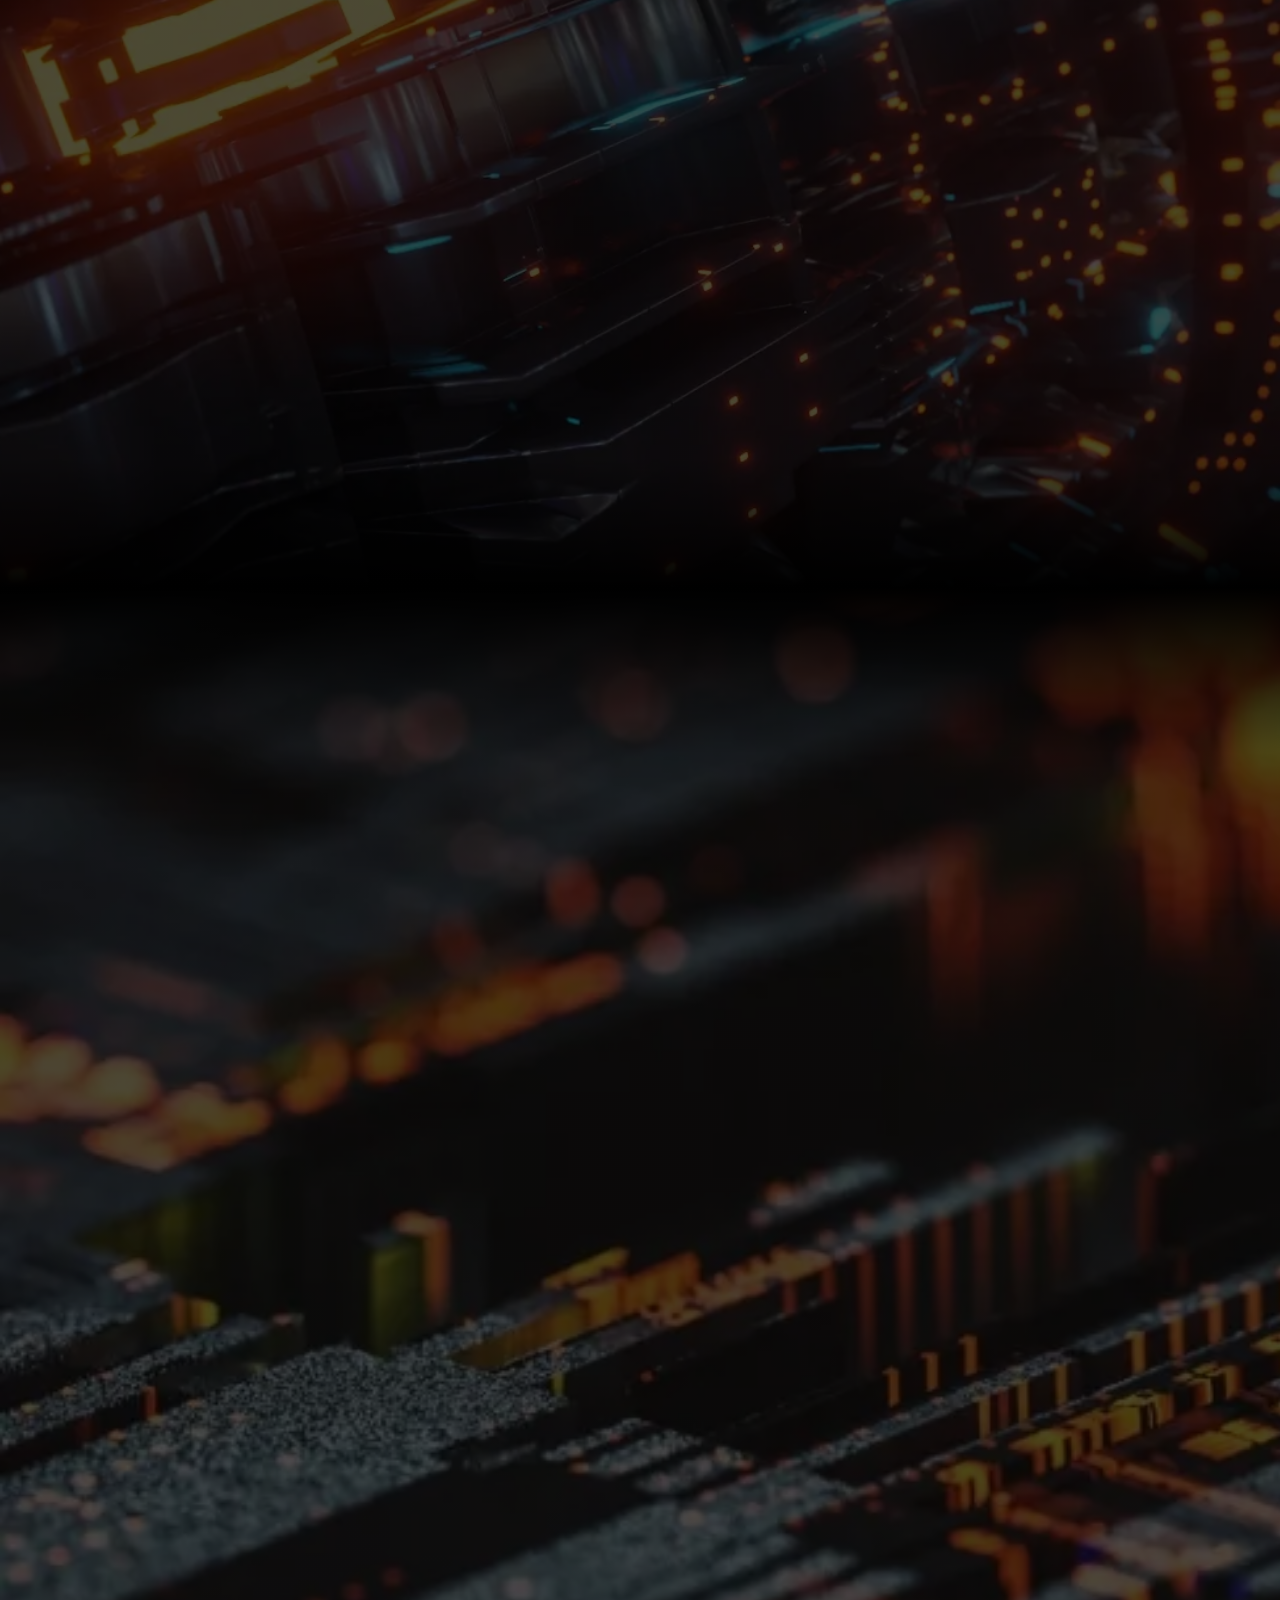
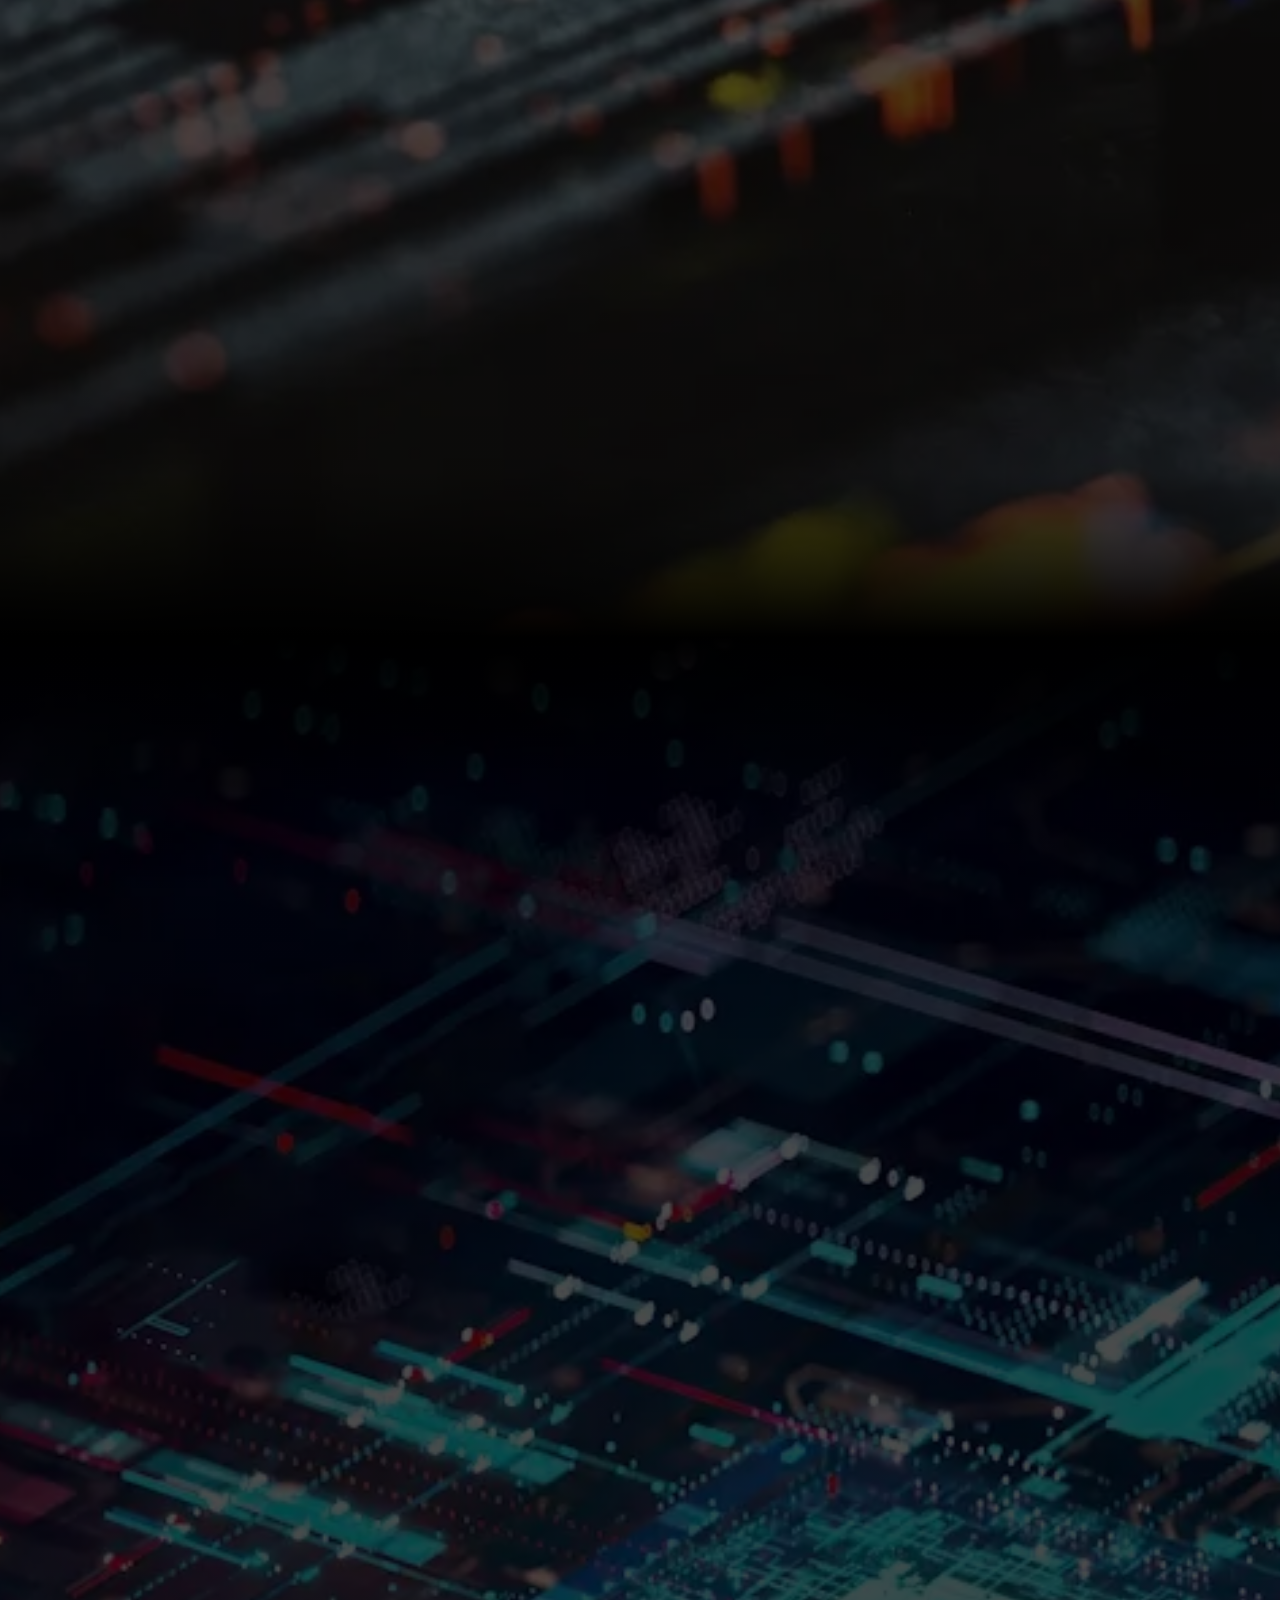
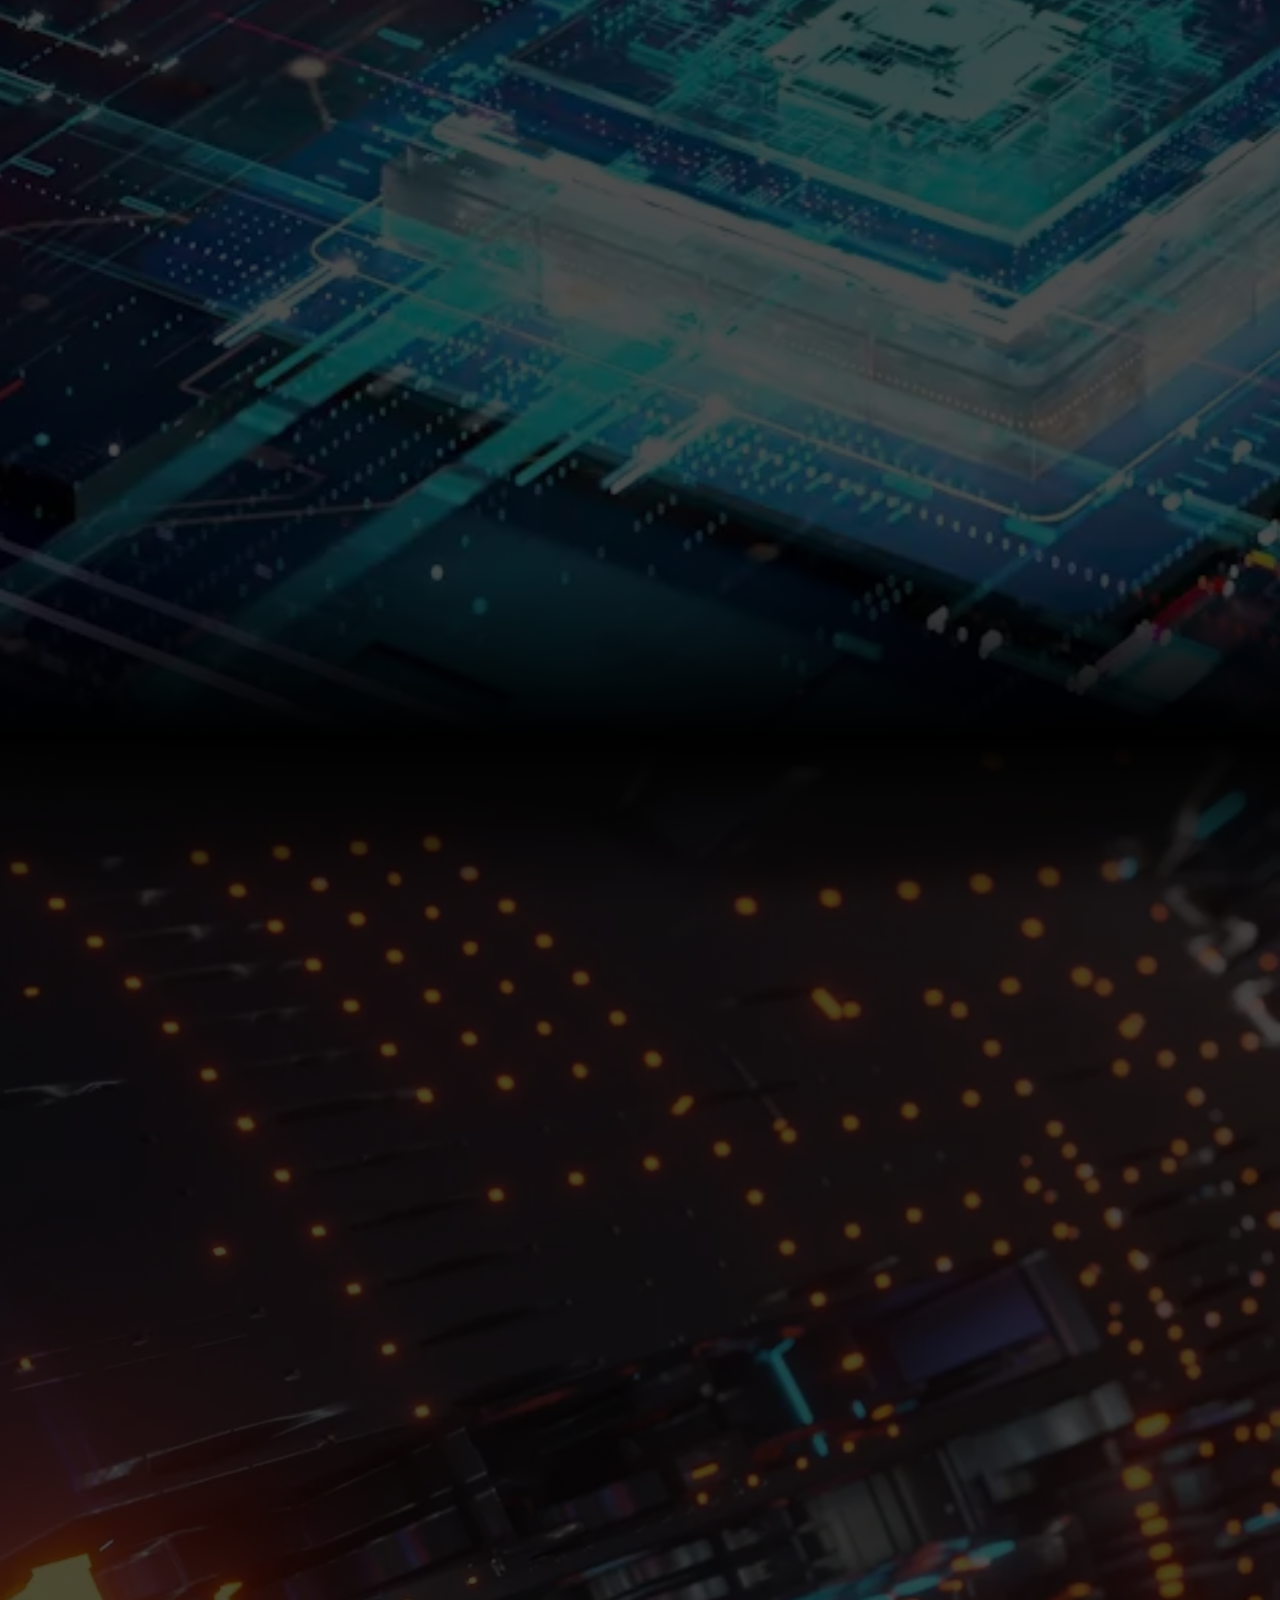
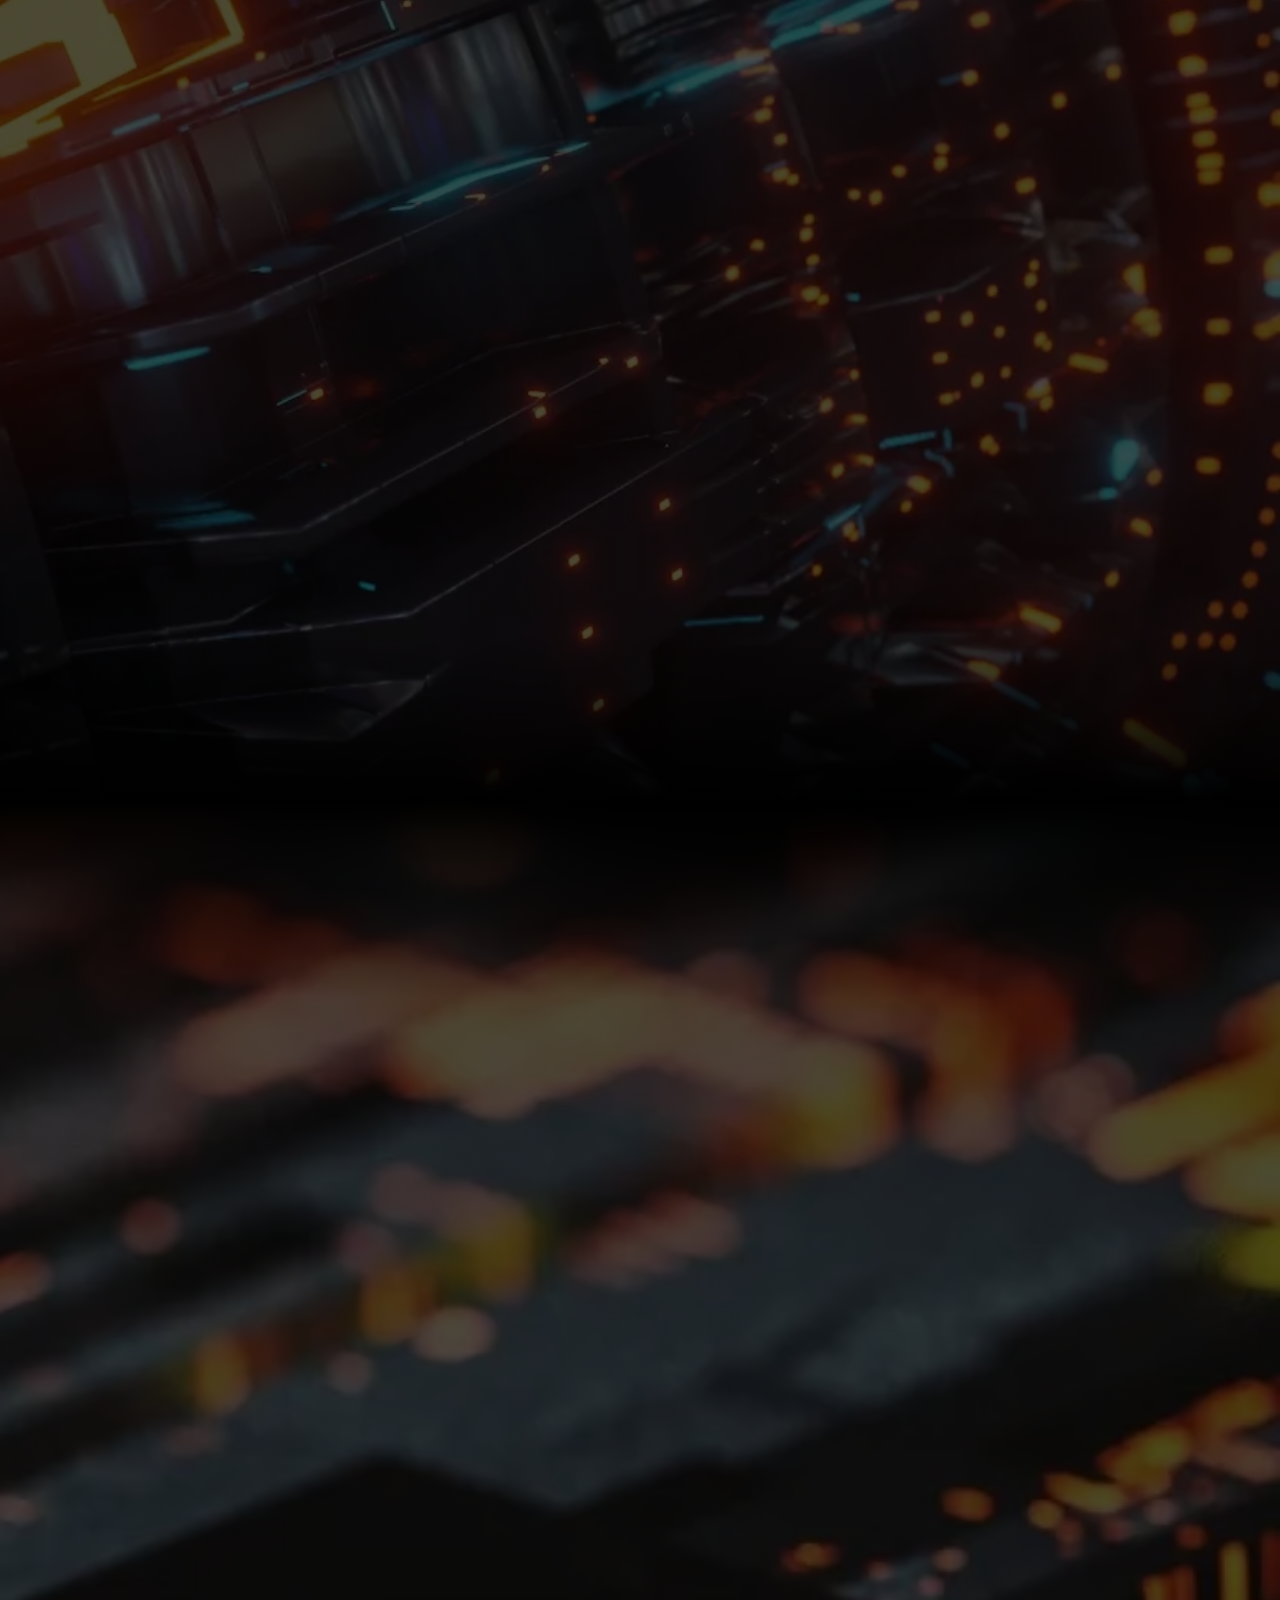
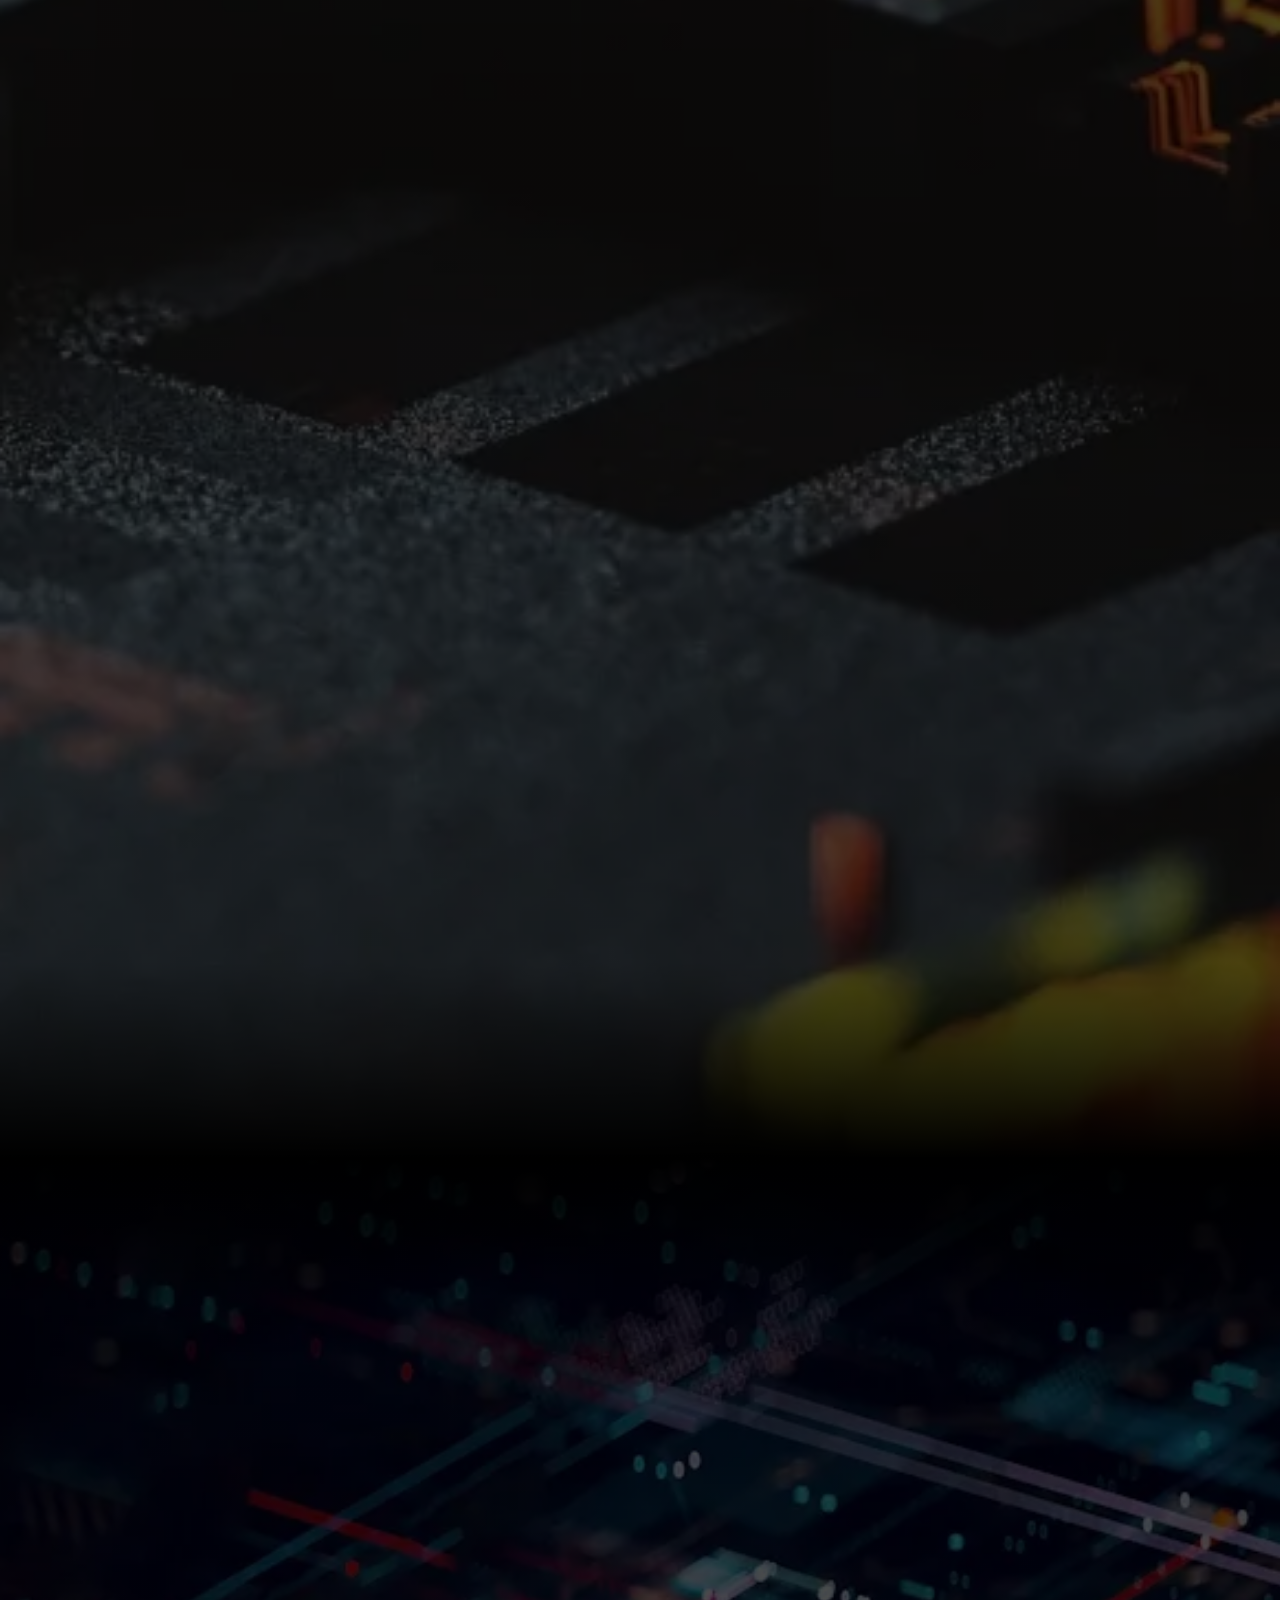
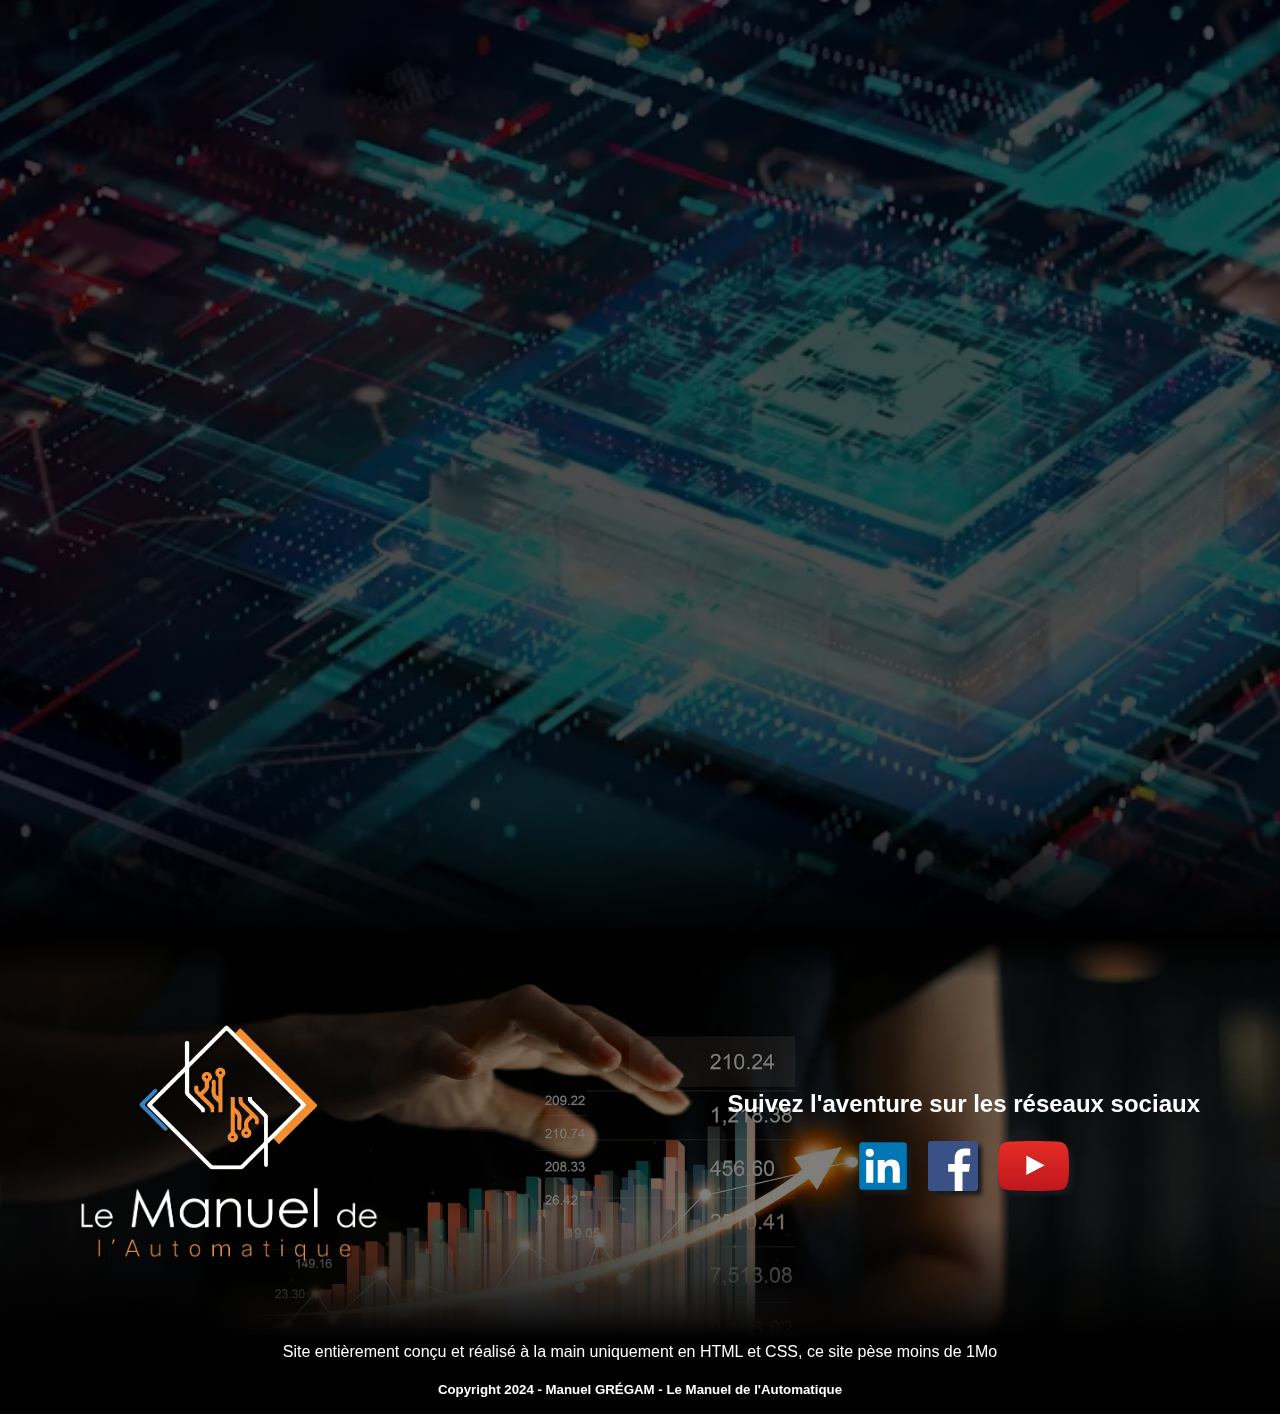
==== commit 1d3adc50: "Adjust last details for production" ====
--- a/src/index.html
+++ b/src/index.html
@@ -338,7 +338,7 @@
             <h3>Votre application web sur mesure pour moderniser et monétiser votre activité</h3>
               <p>Un besoin de moderniser votre activité ? Une idée d'application Web ? 
                 Développement de votre site métier complet, du Back-End (côté serveur) au Front-End (côté client), 
-                en passant par la connection à tous les services tiers indispensables. 
+                en passant par la connexion à tous les services tiers indispensables. 
                 (paiement en ligne, envoi de mails, gestion de calendriers, etc.)
               </p>
             <h3></h3>
@@ -436,6 +436,7 @@
             <h3>Un point gratuit de 30 minutes en visio</h3>
             <a title="Planifier un Rendez-vous" href="https://calendly.com/manueldelautomatique/30min" target="_blank">
               <div class="wrapper_profile_picture">
+                <!-- <div class="notif_icon">1</div> -->
                 <img src="images/photo_profile_rond_trans.webp" width="200px" height="200px" alt="Photo de moi Manuel GREGAM">
               </div>
             </a>
@@ -491,22 +492,22 @@
         <div class="slider content_wrapper cyan reveal fade-bottom">
           <div class="slide-track">
             <div class="slide">
-              <img height="100px" width="auto" class="logo_clients" src="images/Logos Clients/logo_roland_garros.webp" alt="Logo Roland Garros">
+              <img height="150px" width="150px" class="logo_clients" src="images/Logos Clients/logo_roland_garros.webp" alt="Logo Roland Garros">
             </div>
             <div class="slide">
-              <img height="100px" width="auto" class="logo_clients" src="images/Logos Clients/logo_eurocodes_tools.webp" alt="Logo Eurocodes Tools">
+              <img height="150px" width="336px" class="logo_clients" src="images/Logos Clients/logo_eurocodes_tools.webp" alt="Logo Eurocodes Tools">
             </div>
             <div class="slide">
-              <img height="100px" width="auto" class="logo_clients" src="images/Logos Clients/logo_gastropod.webp" alt="Logo Gastropod">
+              <img height="150px" width="235px" class="logo_clients" src="images/Logos Clients/logo_gastropod.webp" alt="Logo Gastropod">
             </div>
             <div class="slide">
-              <img height="100px" width="auto" class="logo_clients" src="images/Logos Clients/logo_kastorr.webp" alt="Logo Kastorr">
+              <img height="150px" width="434px" class="logo_clients" src="images/Logos Clients/logo_kastorr.webp" alt="Logo Kastorr">
             </div>
             <div class="slide">
-              <img height="100px" width="auto" class="logo_clients" src="images/Logos Clients/logo_zisway.webp" alt="Logo Zisway">
+              <img height="150px" width="336px" class="logo_clients" src="images/Logos Clients/logo_zisway.webp" alt="Logo Zisway">
             </div>
             <div class="slide">
-              <img height="100px" width="auto" class="logo_clients" src="images/Logos Clients/logo_shemsi.webp" alt="Logo Shemsi">
+              <img height="150px" width="500px" class="logo_clients" src="images/Logos Clients/logo_shemsi.webp" alt="Logo Shemsi">
             </div>
           </div>
         </div>
--- a/src/index.css
+++ b/src/index.css
@@ -117,13 +117,13 @@
   position: relative;
   gap: 10px;
   margin: auto;
-  max-width: 1000px;
+  max-width: 1200px;
   align-items: center;
   justify-content: stretch;
 }
 
 nav > menu > .menu-item { pointer-events: all; opacity:1; width: 100%;}
-menu .menu-item a, menu .menu-item button { white-space:nowrap; display:block; }
+menu .menu-item a, menu .menu-item button { white-space:nowrap; display:block; cursor: pointer; }
   
 .menu-item:hover > menu {
   pointer-events:initial;
@@ -158,7 +158,7 @@
   transition: background 0.5s, color 0.5s, transform 0.5s;
   text-shadow: 2px 2px 5px #000000;
   /* margin:0px 6px 6px 0px; */
-  padding: 10px 40px;
+  padding: 10px 20px;
   box-sizing:border-box;
   line-height: normal;
   border-radius:3px;
@@ -301,6 +301,7 @@
   transform: translateY(150%);
   opacity: 0;
   margin-top: 10px;
+  max-width: 100%;
 }
 
 /* nav > menu > .menu-item > a + menu:after{
@@ -1154,7 +1155,7 @@
 }
 
 img.logo_clients{
-  height: 100px;
+  height: 150px;
   width: auto;
   /* border-radius: 3px; */
   box-shadow: 4px 4px 2px  var(--dark_grey);
@@ -1178,11 +1179,29 @@
   justify-content: center;
   transition: transform 0.5s;
   cursor: pointer;
-}
+  position: relative;
+}
+
+div.notif_icon{
+  position: absolute;
+  right: 15px;
+  top: 15px;
+  width: 35px;
+  height: 35px;
+  background-color: red;
+  display: flex;
+  align-items: center;
+  justify-content: center;
+  border-radius: 35px;
+  color: white;
+  font-size: 24px;
+}
+
+
 
 div.wrapper_profile_picture:hover{
   transform: scale(1.05);
-  box-shadow: 2px 2px 8px 2px white;
+  box-shadow: 0px 0px 8px 4px white;
   /* box-shadow: rgba(0, 0, 0, 0.25) 0px 14px 28px, rgba(0, 0, 0, 0.22) 0px 10px 10px; */
 }
 
--- a/src/responsive.css
+++ b/src/responsive.css
@@ -194,15 +194,16 @@
 
 @media only screen and (max-width: 1000px) {
 
-  nav a {
+  nav a, nav button {
     /* min-width: 100px; */
     font-size: 16px;
     padding: 10px 10px 10px 10px;
   }
 
-  a.dropdown > div.picto_menu {
-    justify-content: center;
+ div.picto_menu {
+    /* justify-content: flex-start; */
     gap: 10px;
+    /* padding: 10px 40px 10px 40px; */
   }
 
   div.picto_menu > p{
@@ -252,6 +253,10 @@
     margin: 20px auto 0 auto;
   }
 
+  img.logo_clients{
+    height: 100px;
+  }
+
   section.footer{
     min-height: 400px;
     padding: 40px 40px 0px 40px;
@@ -268,13 +273,18 @@
     right:20px;
   }
 
-  nav a {
+  nav a, nav button {
     min-width: 200px;
-  }
-
+    font-size: 16px;
+    padding: 10px 20px 10px 20px;
+  }
+
+  nav > menu > .menu-item > menu > .menu-item {
+    margin-top: 5px;
+  }
 
   div.picto_menu{
-    gap: 5px;
+    gap: 10px;
   }
 
   nav .menu-item.no_mobile{
@@ -520,8 +530,4 @@
     width: 200px;
   }
   
-}
-
-@media only screen and (max-width: 400px) {
-
 }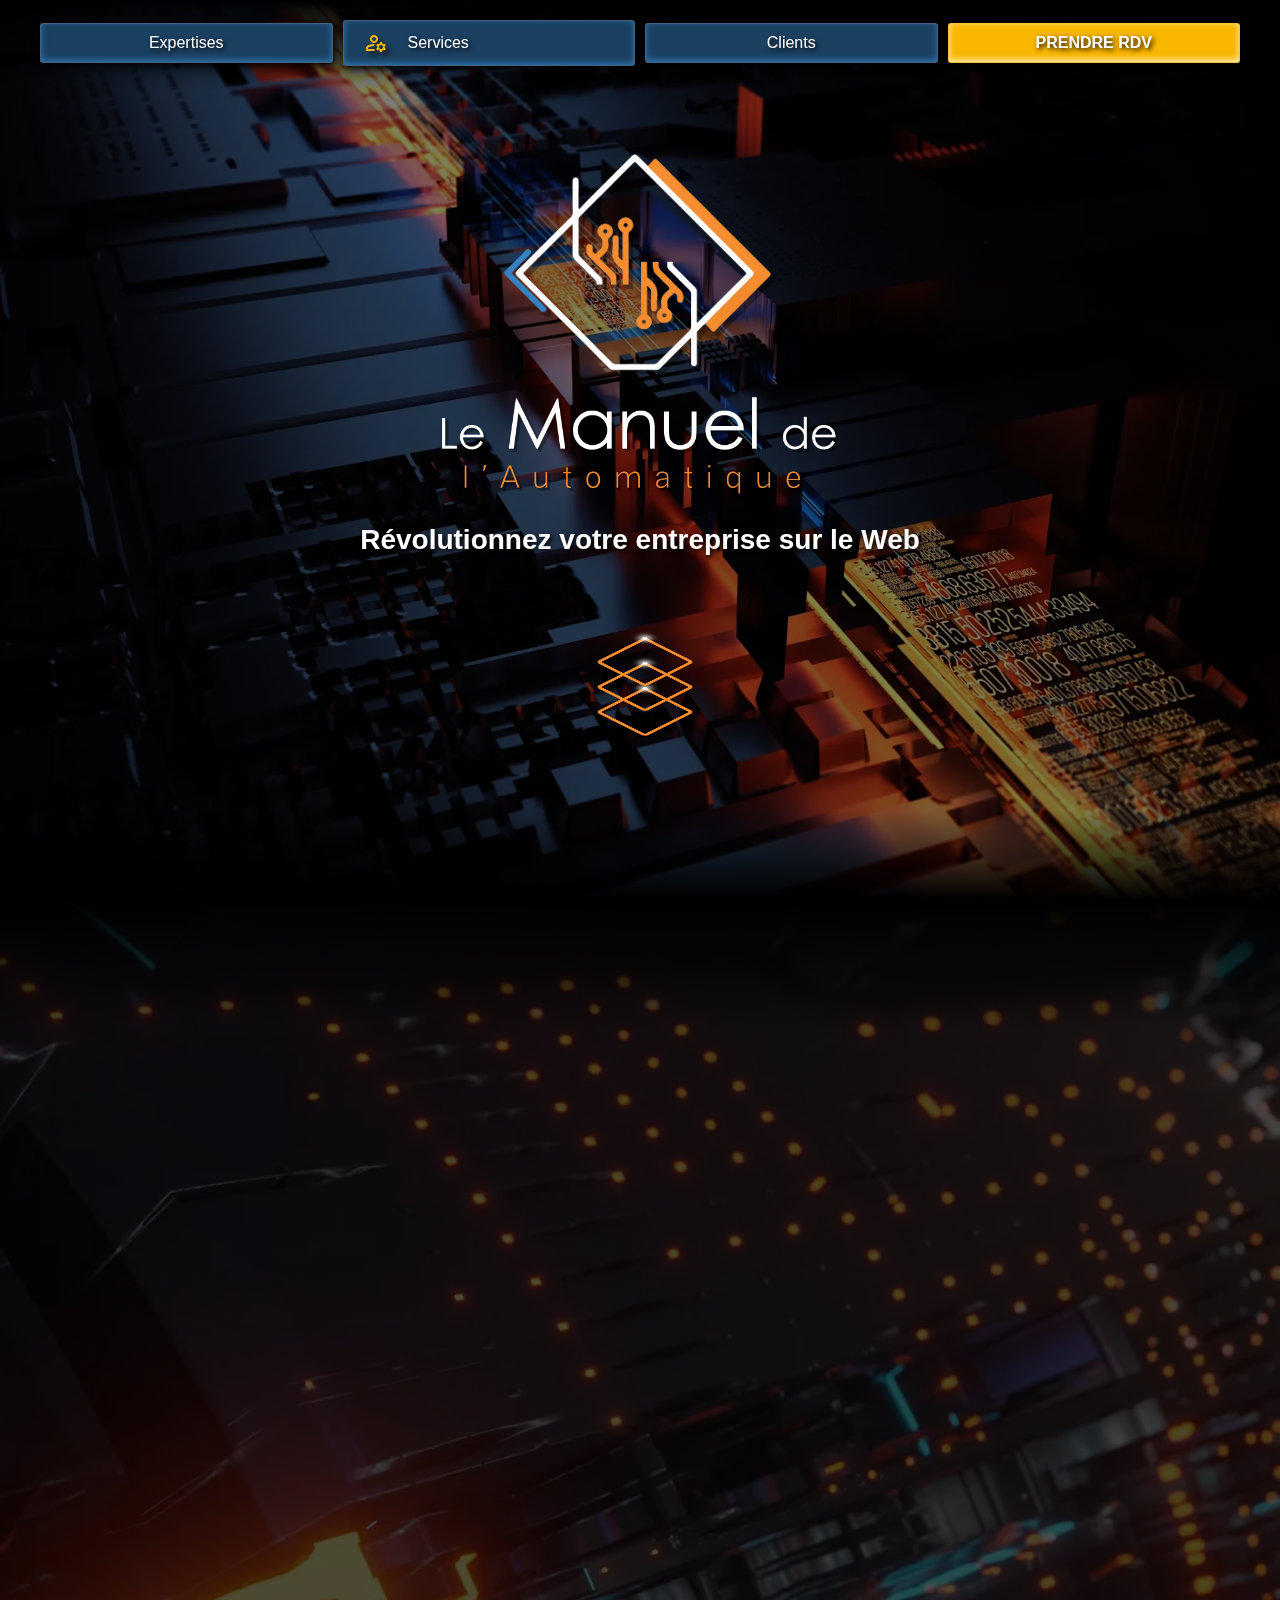
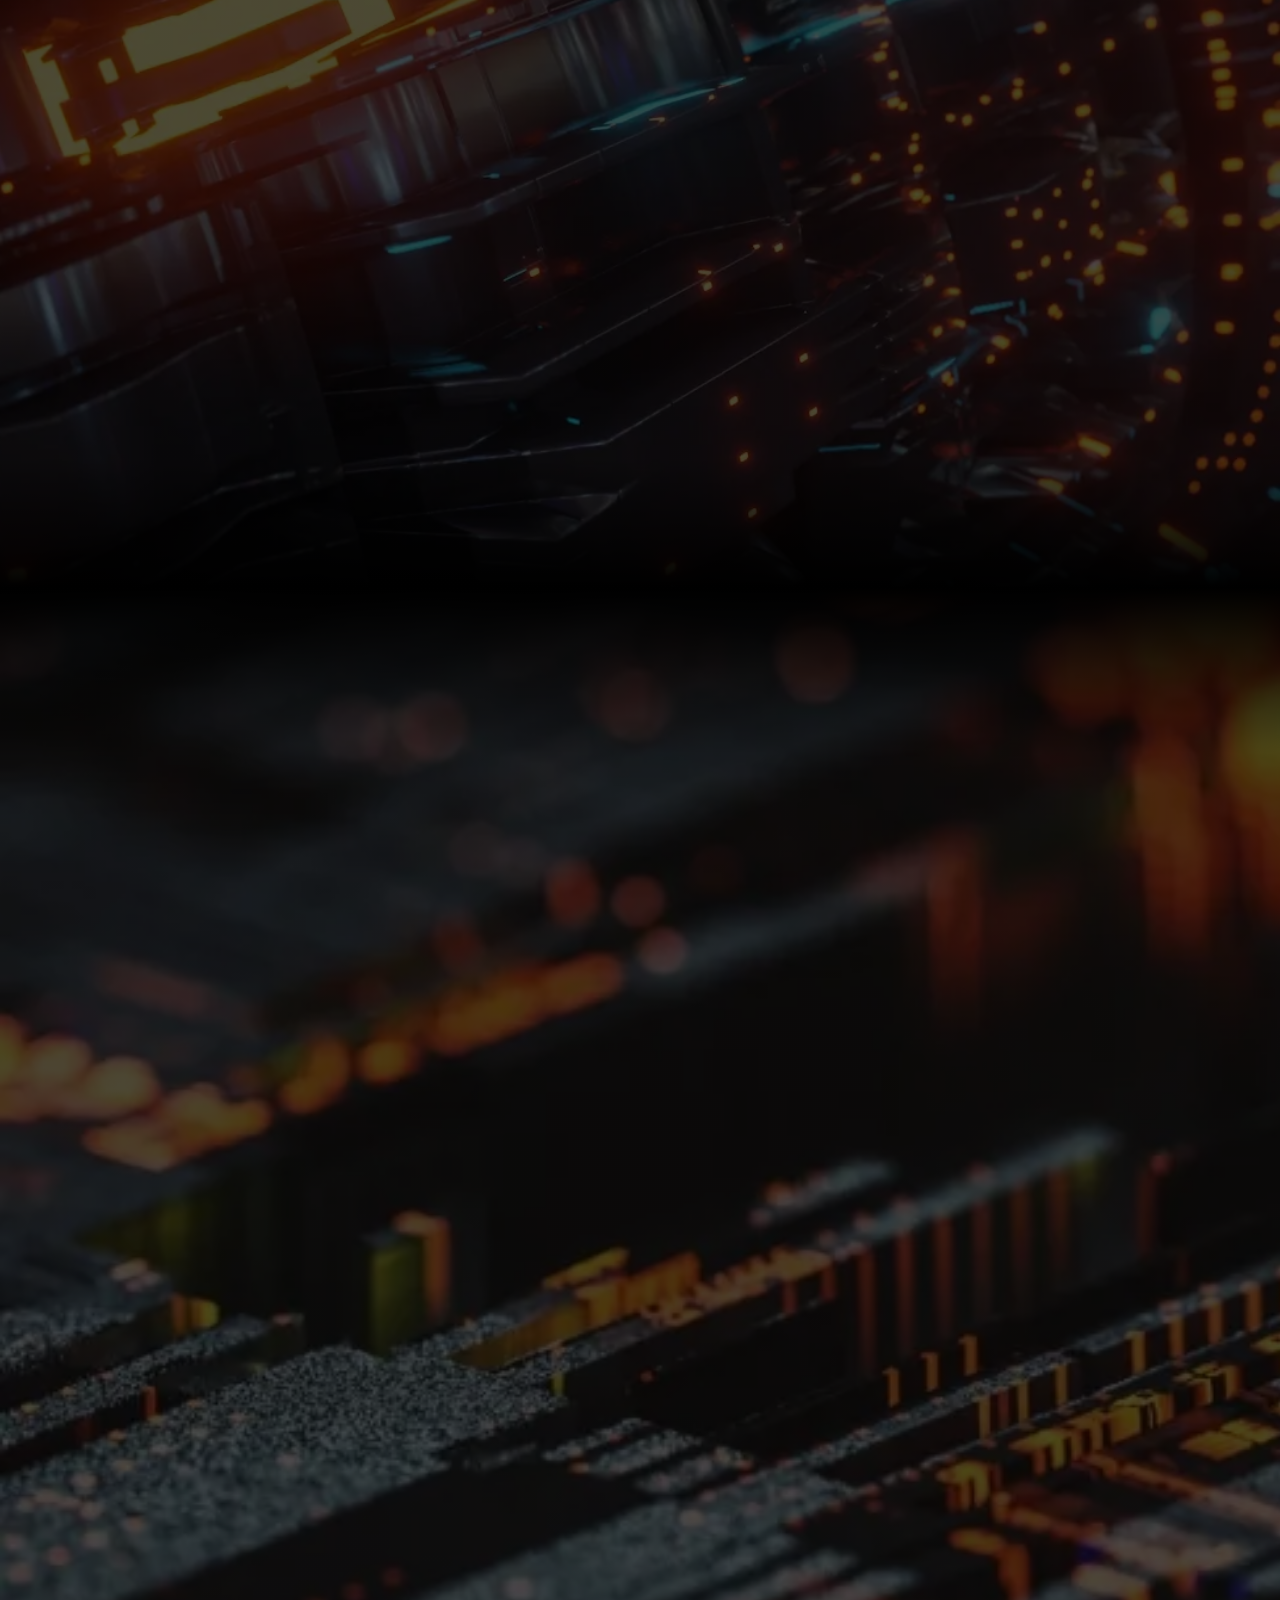
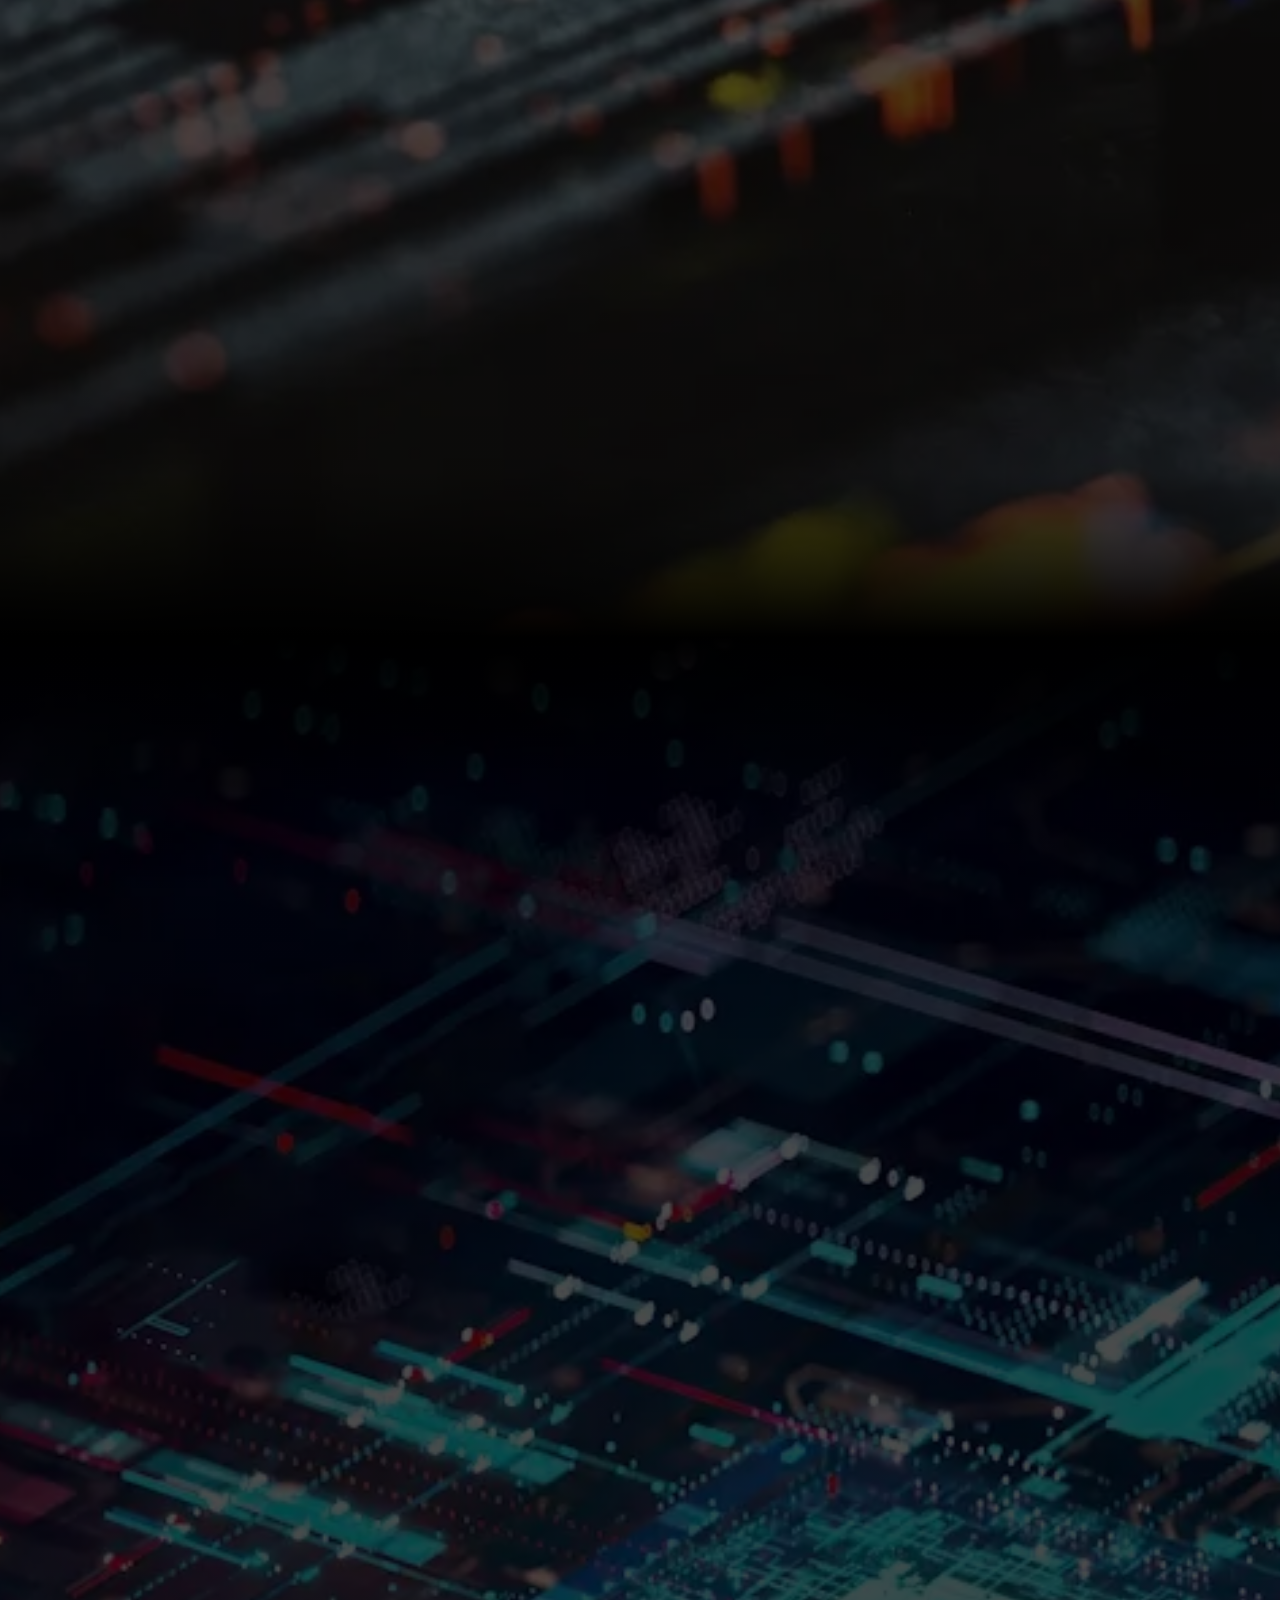
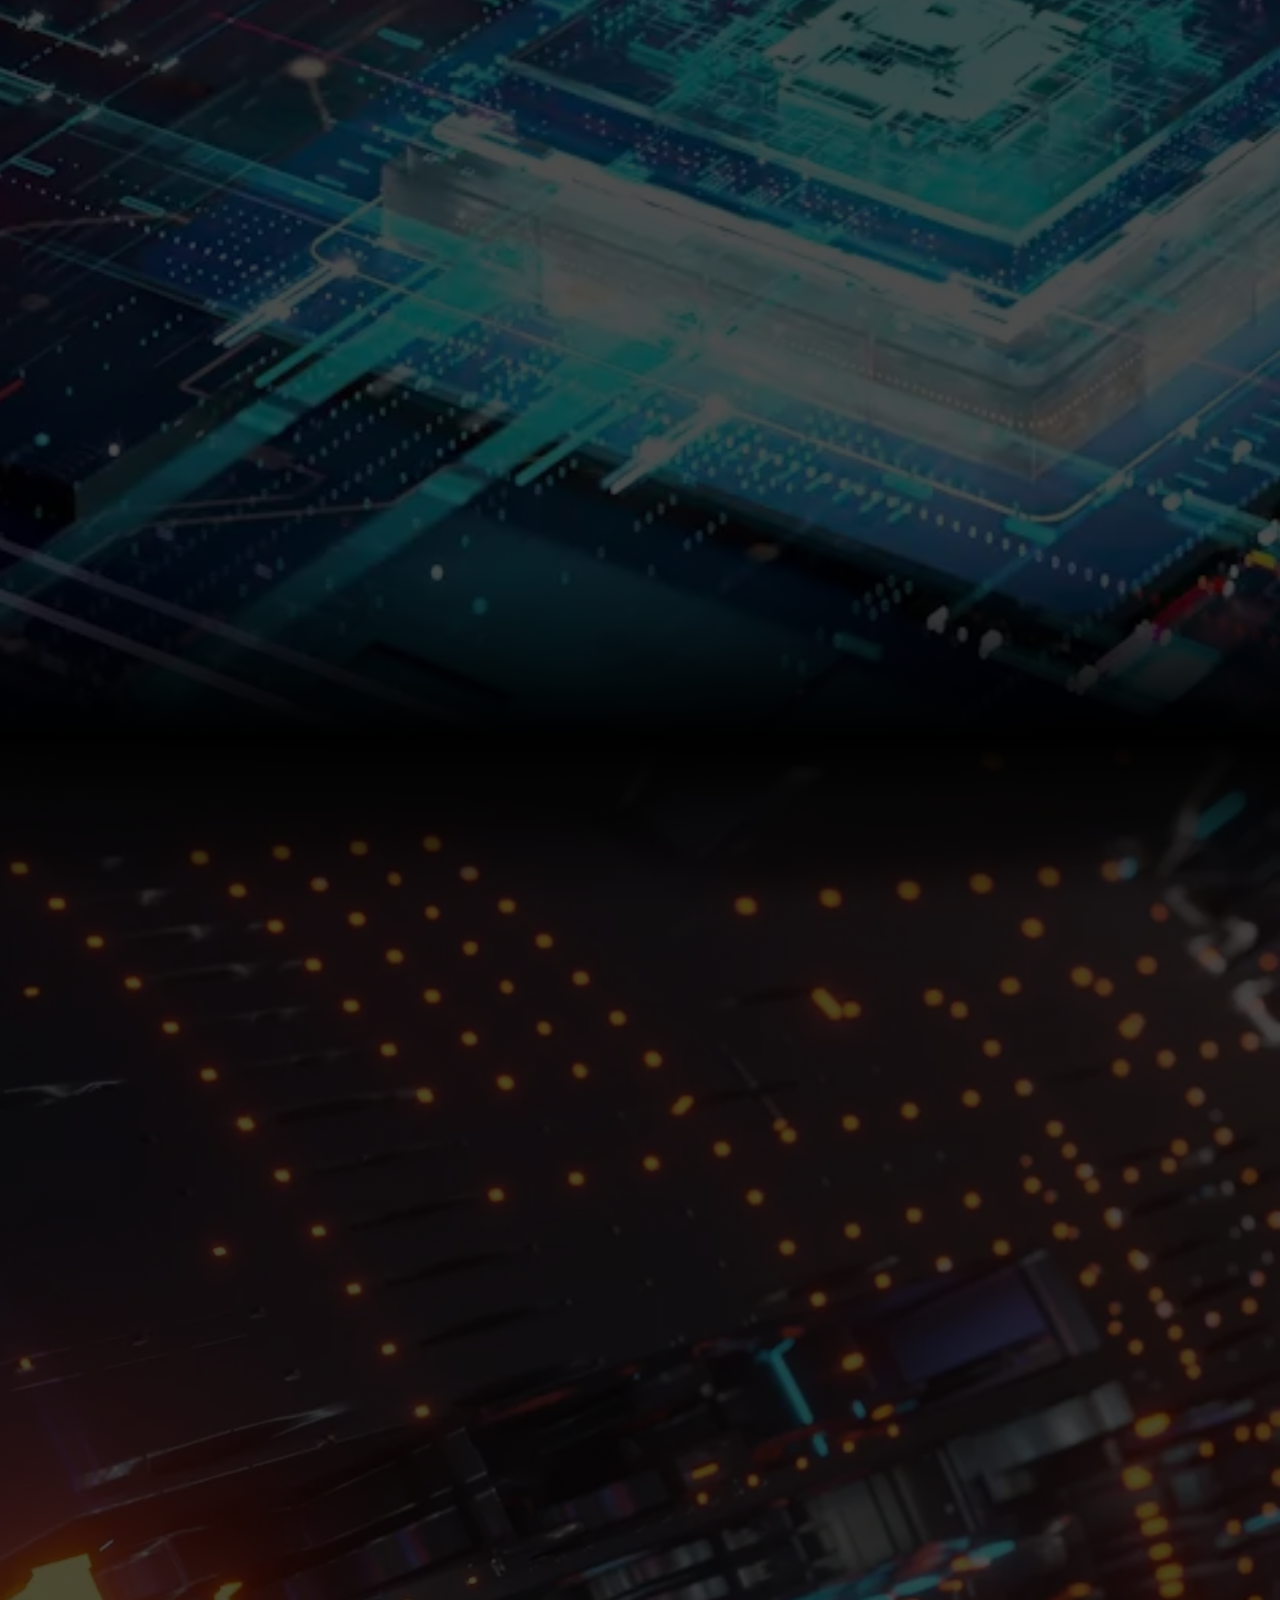
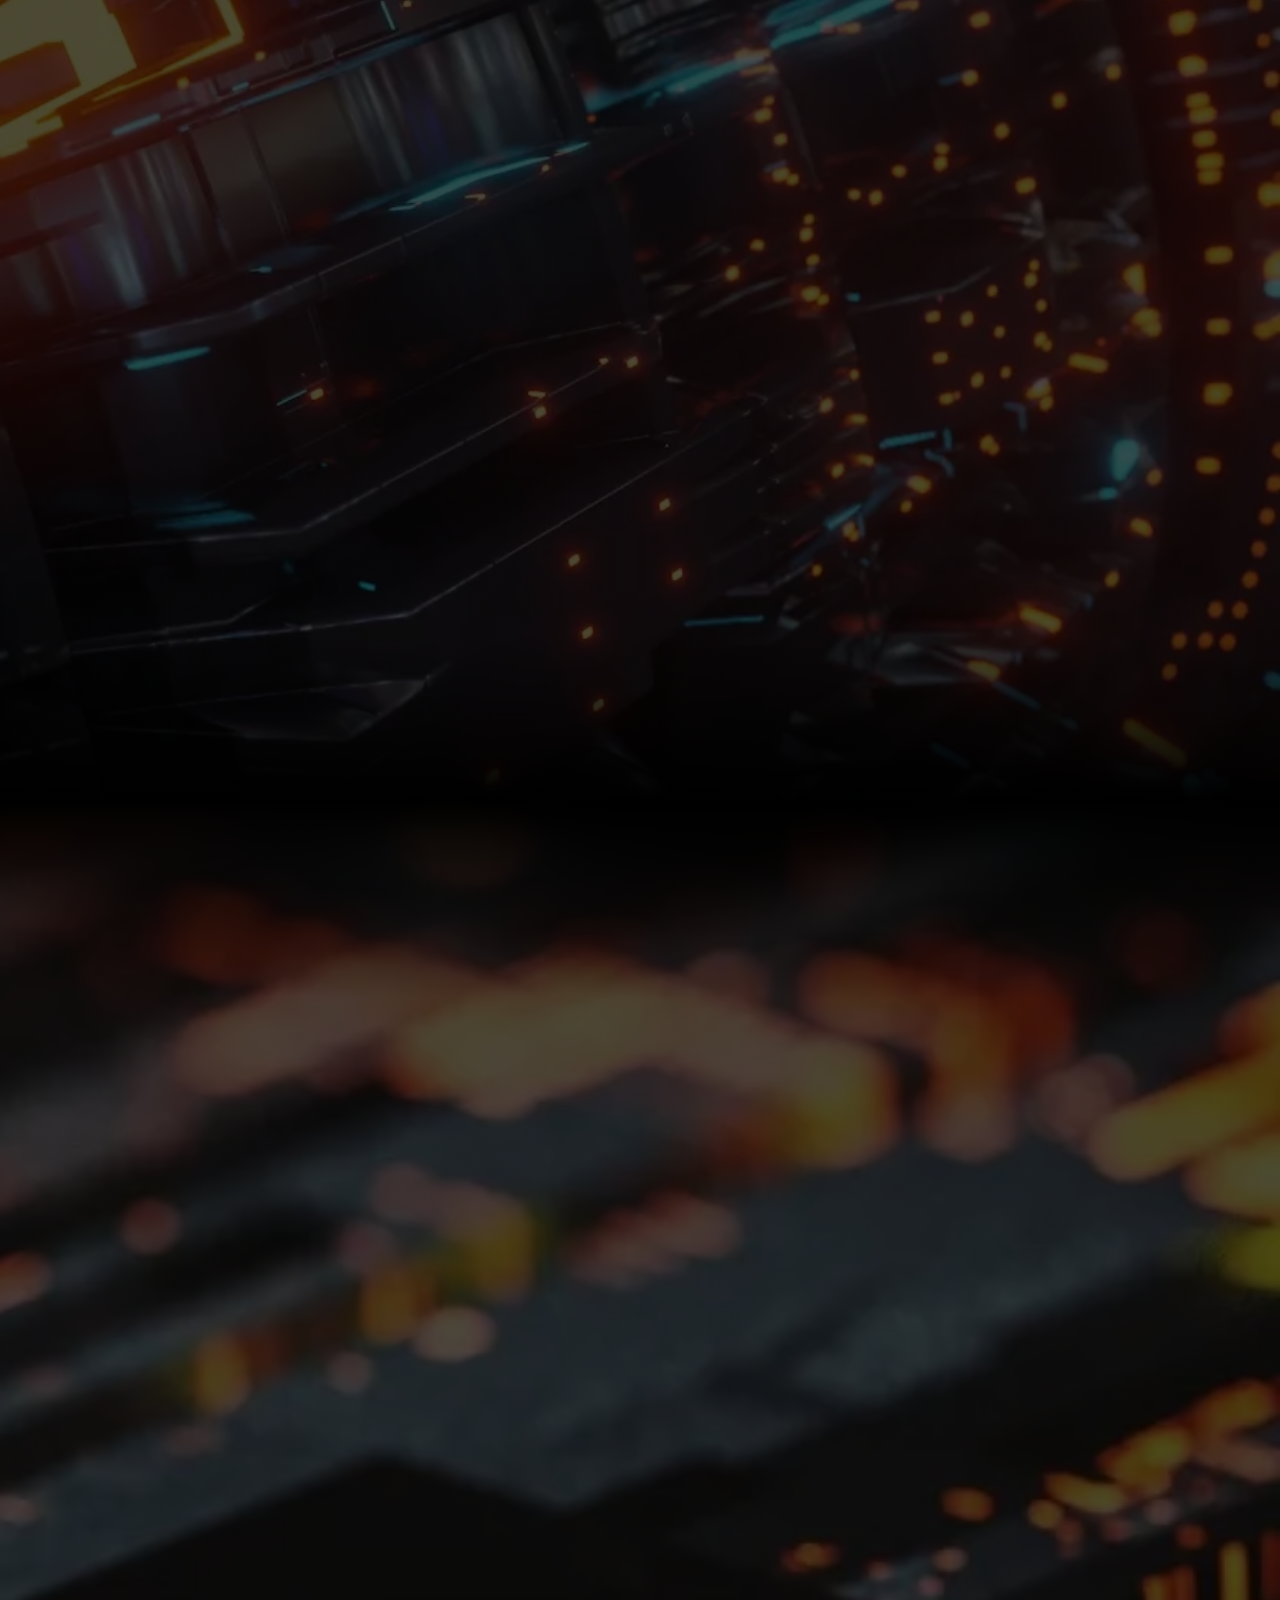
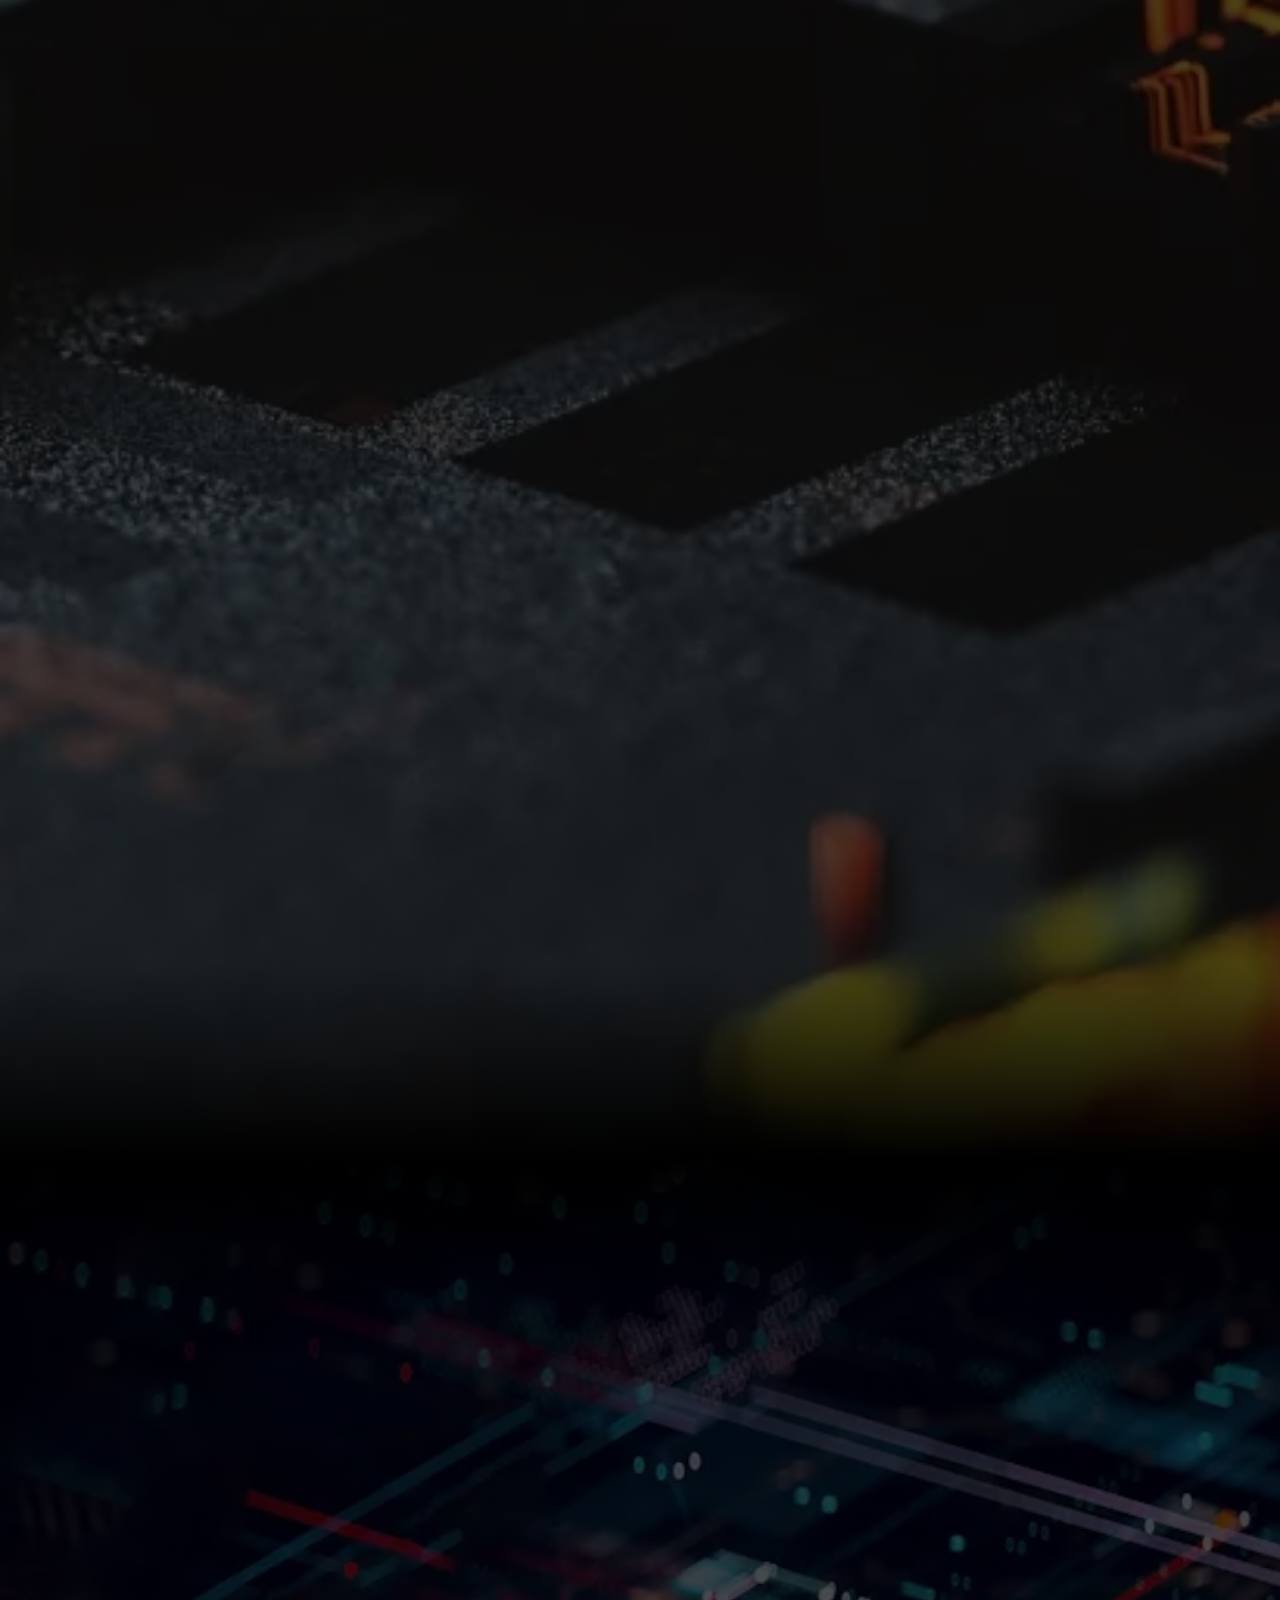
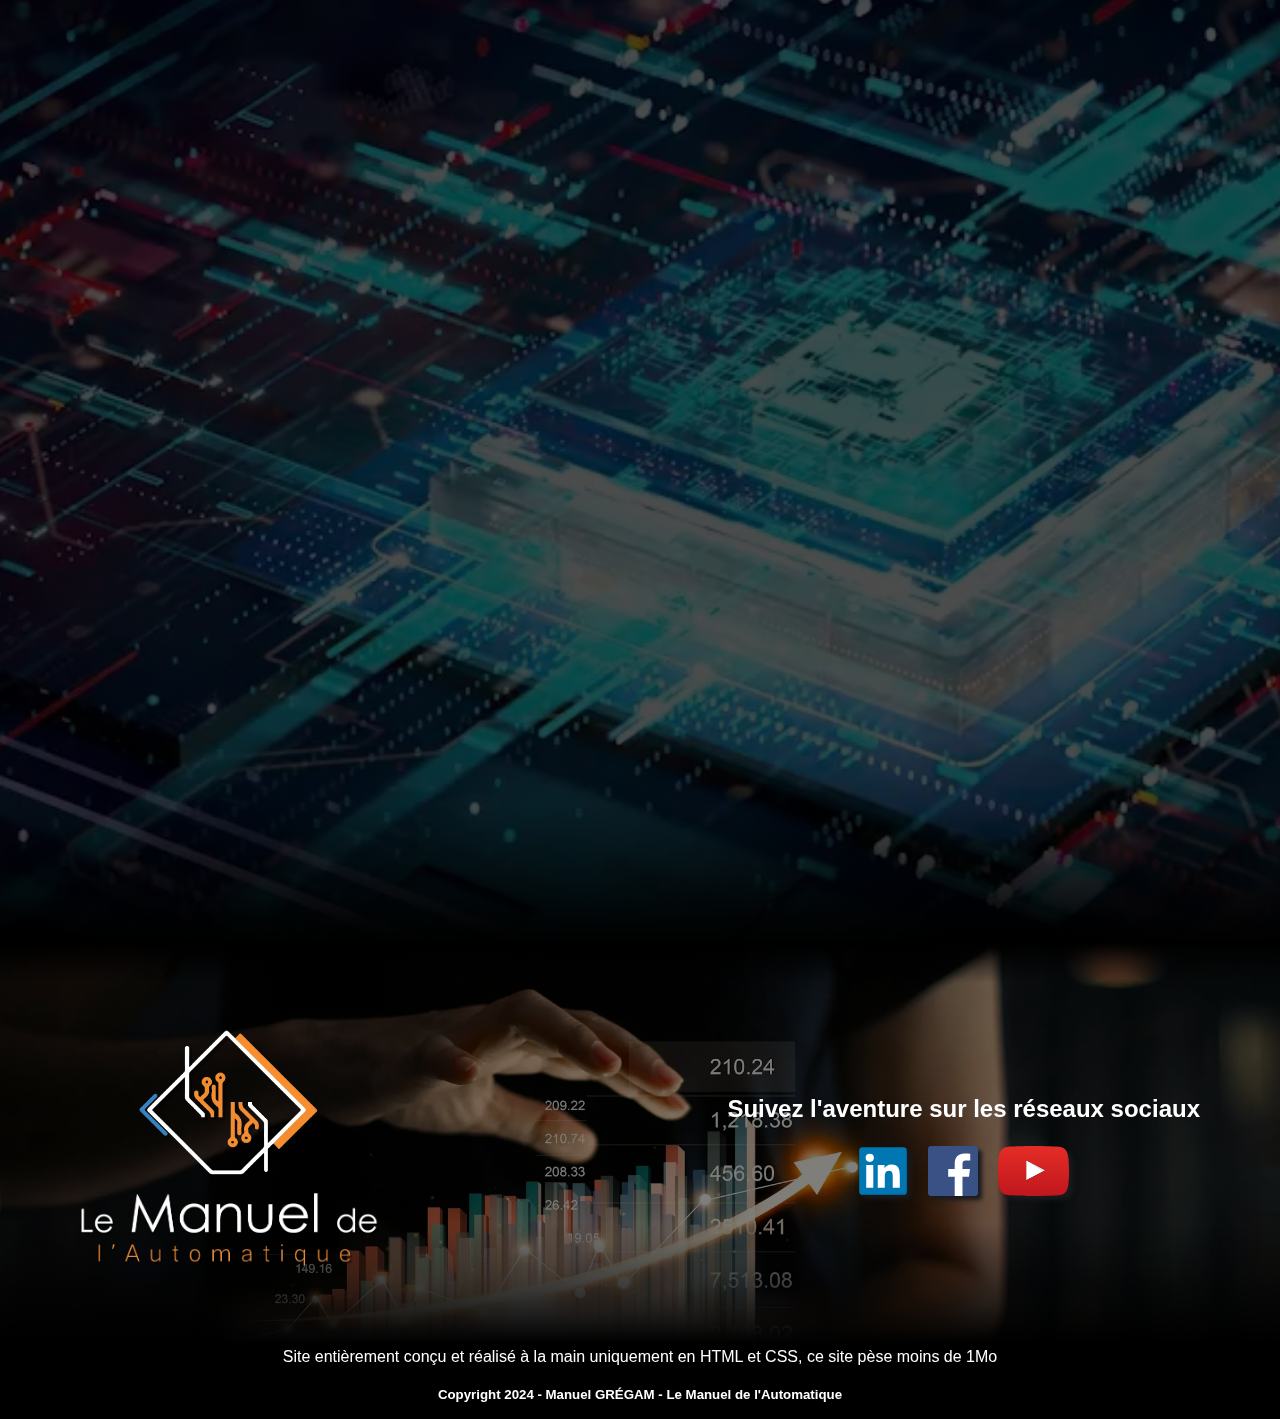
==== commit 268f87d5: "minor changes" ====
--- a/src/index.html
+++ b/src/index.html
@@ -7,10 +7,27 @@
   <meta name="author" content="Manuel GRÉGAM" />
   <meta name="copyright" content="Manuel GRÉGAM" />
   <meta name="viewport" content="width=device-width, initial-scale=1">
+  <meta property="og:image" content="images/social_preview.jpg">
+  <meta property='og:title' content="Expert en automatisation Web - Le Manuel de l'Automatique"/>
+  <meta property='og:description' content="Révolutionner votre entreprise sur le Web, développement de solutions sur mesure en fonction de votre process de gestion de données (No-Code, Site Vitrine, Développement d'Applications Web)"/>
+  <meta property='og:url' content="https://manueldelautomatique.com"/>
   <link href="index.css" rel="stylesheet" type="text/css">
   <link href="responsive.css" rel="stylesheet" type="text/css">
   <link href="images/favicon.ico" rel="shortcut icon" type="image/x-icon">
   <link href="images/favicon.ico" rel="apple-touch-icon">
+  <script>
+    var _paq = window._paq = window._paq || [];
+    /* tracker methods like "setCustomDimension" should be called before "trackPageView" */
+    _paq.push(['trackPageView']);
+    _paq.push(['enableLinkTracking']);
+    (function() {
+      var u="https://analytics.manueldelautomatique.com/";
+      _paq.push(['setTrackerUrl', u+'matomo.php']);
+      _paq.push(['setSiteId', '1']);
+      var d=document, g=d.createElement('script'), s=d.getElementsByTagName('script')[0];
+      g.async=true; g.src=u+'matomo.js'; s.parentNode.insertBefore(g,s);
+    })();
+  </script>
 </head>
 <body>
   <section class="main_container">
@@ -52,7 +69,7 @@
             </menu>
           </div>
           <div class="menu-item no_mobile"><a href="#Clients">Clients</a></div>
-          <div class="menu-item"><a class="orange" href="#Contact">La Solution !</a></div>
+          <div class="menu-item"><a class="orange" href="#Contact">Prendre RDV</a></div>
         </menu>
       </nav>
     </header>
@@ -521,7 +538,7 @@
             <p class="company_client">Roland Garros</p>
           </div>
           <div class="content_wrapper avis cyan reveal fade-right">
-            <p>"La présentation du site vitrine au comité de direction a été un franc succès, tout le monde a félicité le travail de conception et réalisation du site selon la charte graphique pré-établi et le public visé ! Merci pour ton travail."</p>
+            <p> La présentation du site vitrine au comité de direction a été un franc succès, tout le monde a félicité le travail de conception et réalisation du site selon la charte graphique préétabli et le public visé ! Merci pour ton implication et de rendre le travail dans les temps impartis.<p>
             <p class="sign_client">Andreas S.<span class="funct_client"> - Président</span></p>
             <p class="company_client">Eurocodes Tools</p>
           </div>
@@ -591,4 +608,4 @@
   window.addEventListener("scroll", reveal);
   reveal();
 </script>
-</html>+</html>
--- a/src/index.css
+++ b/src/index.css
@@ -1095,7 +1095,7 @@
   margin: auto;
   overflow: hidden;
   position: relative;
-  width: 1340px;
+  /* width: 1340px; */
   margin-bottom: 150px;
 
 }
@@ -1141,7 +1141,7 @@
     transform: translateX(0);
   }
   100% {
-    transform: translateX(calc(1200px));
+    transform: translateX(calc(-400px * 6));
   }
 }
 
@@ -1150,7 +1150,7 @@
     transform: translateX(0);
   }
   100% {
-    transform: translateX(calc(-300px * 6));
+    transform: translateX(calc(-400px * 6));
   }
 }
 
